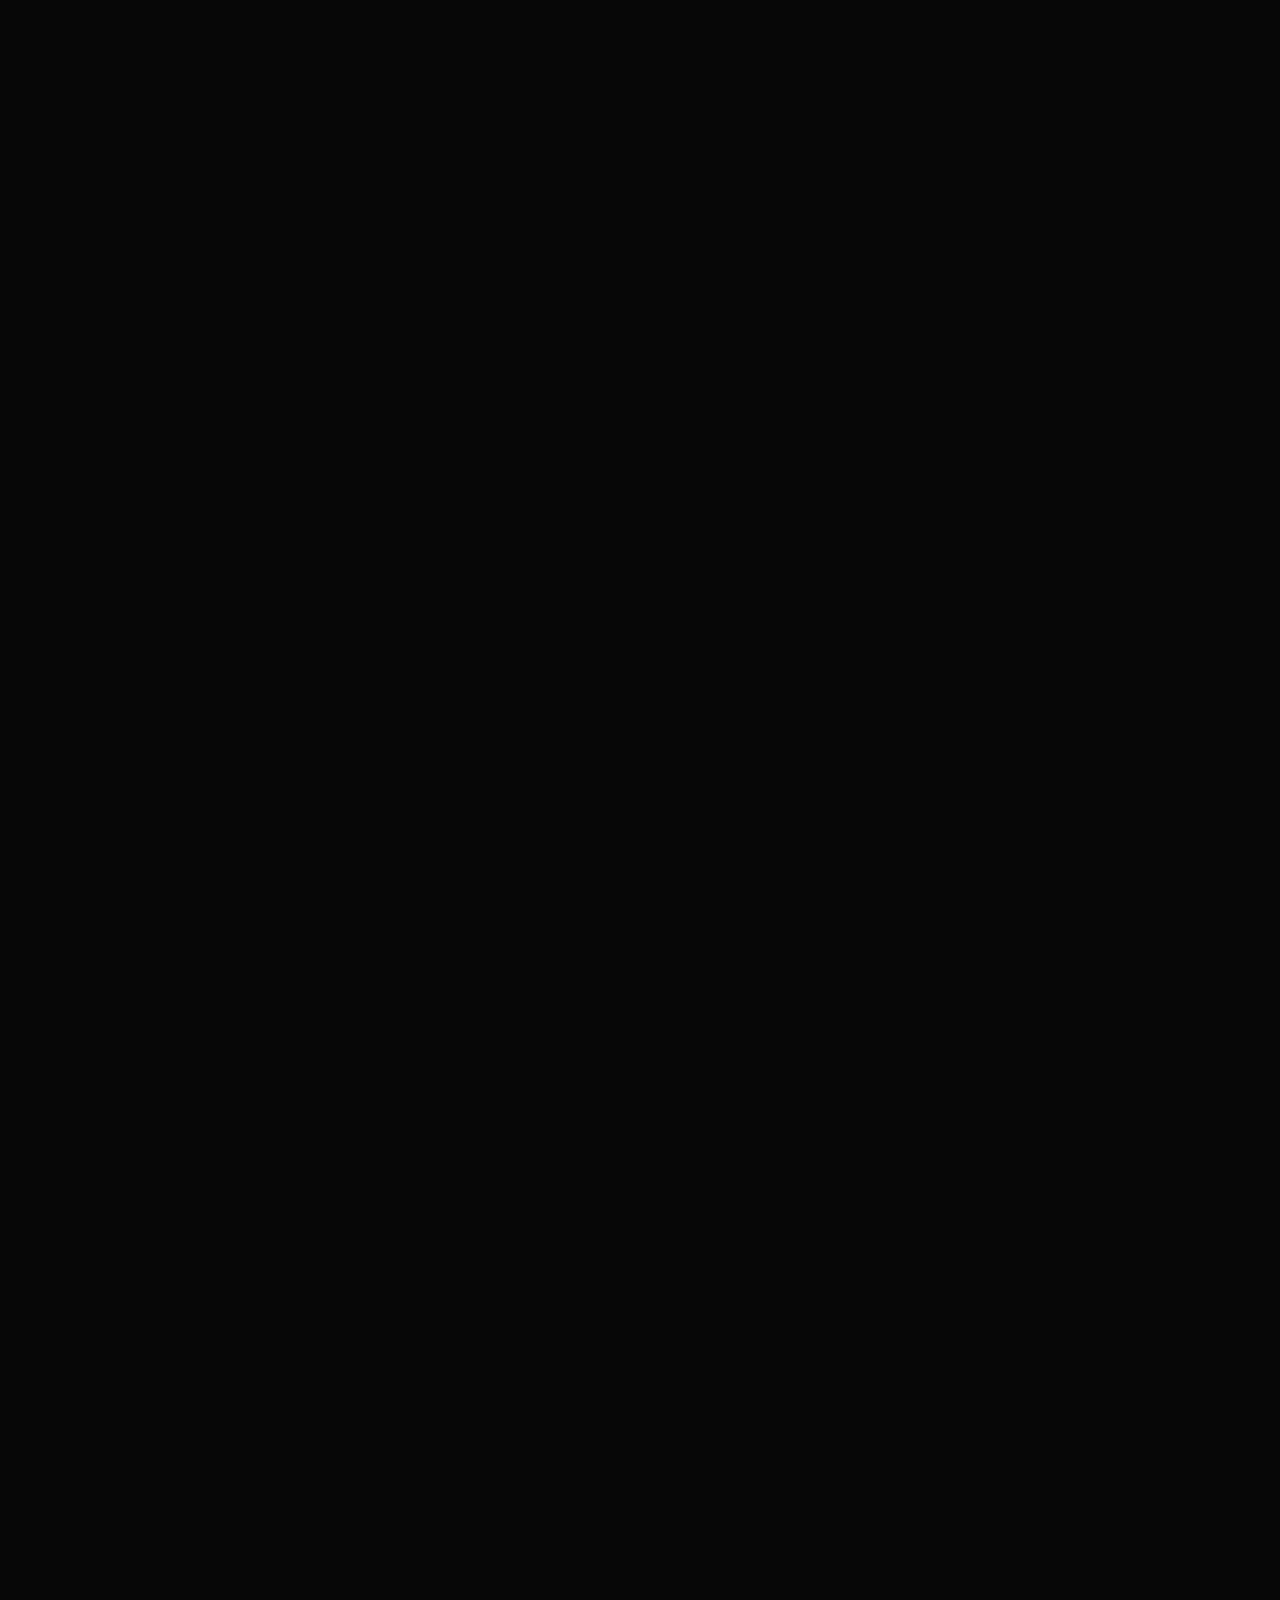
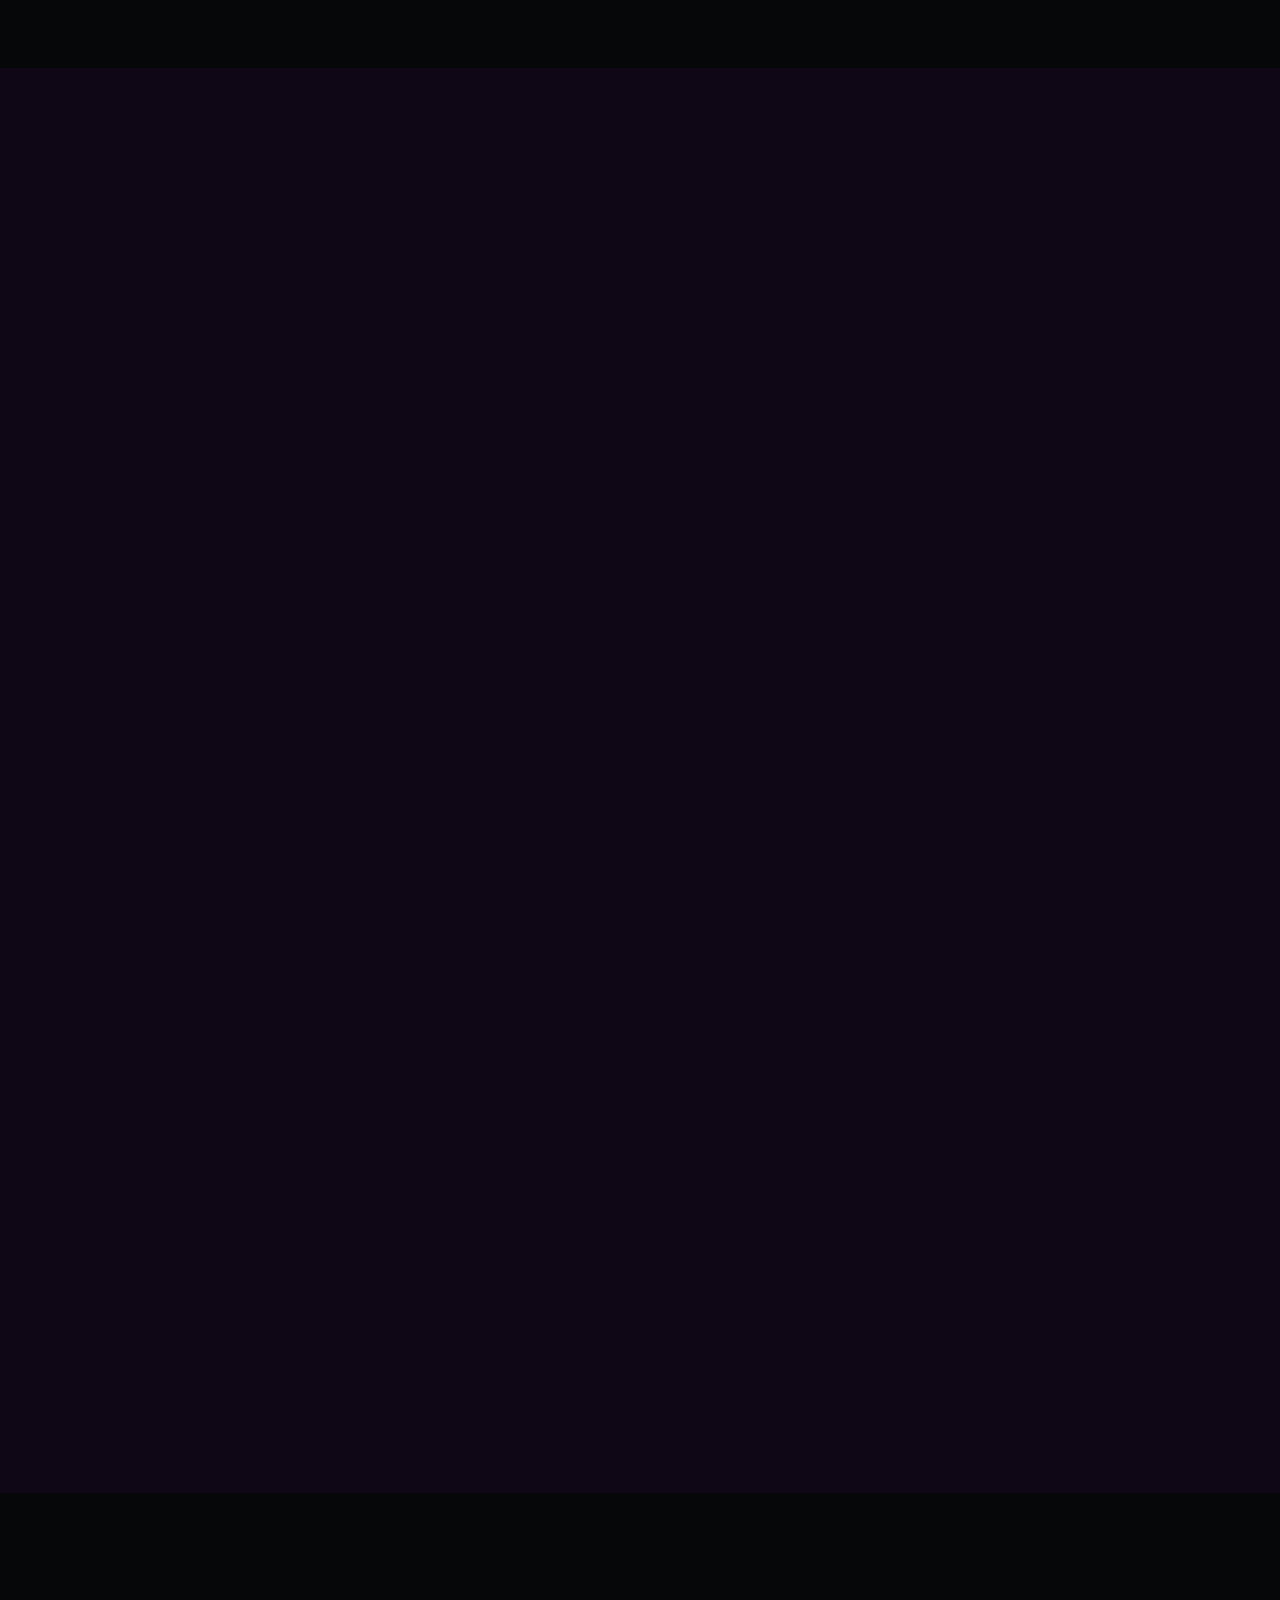
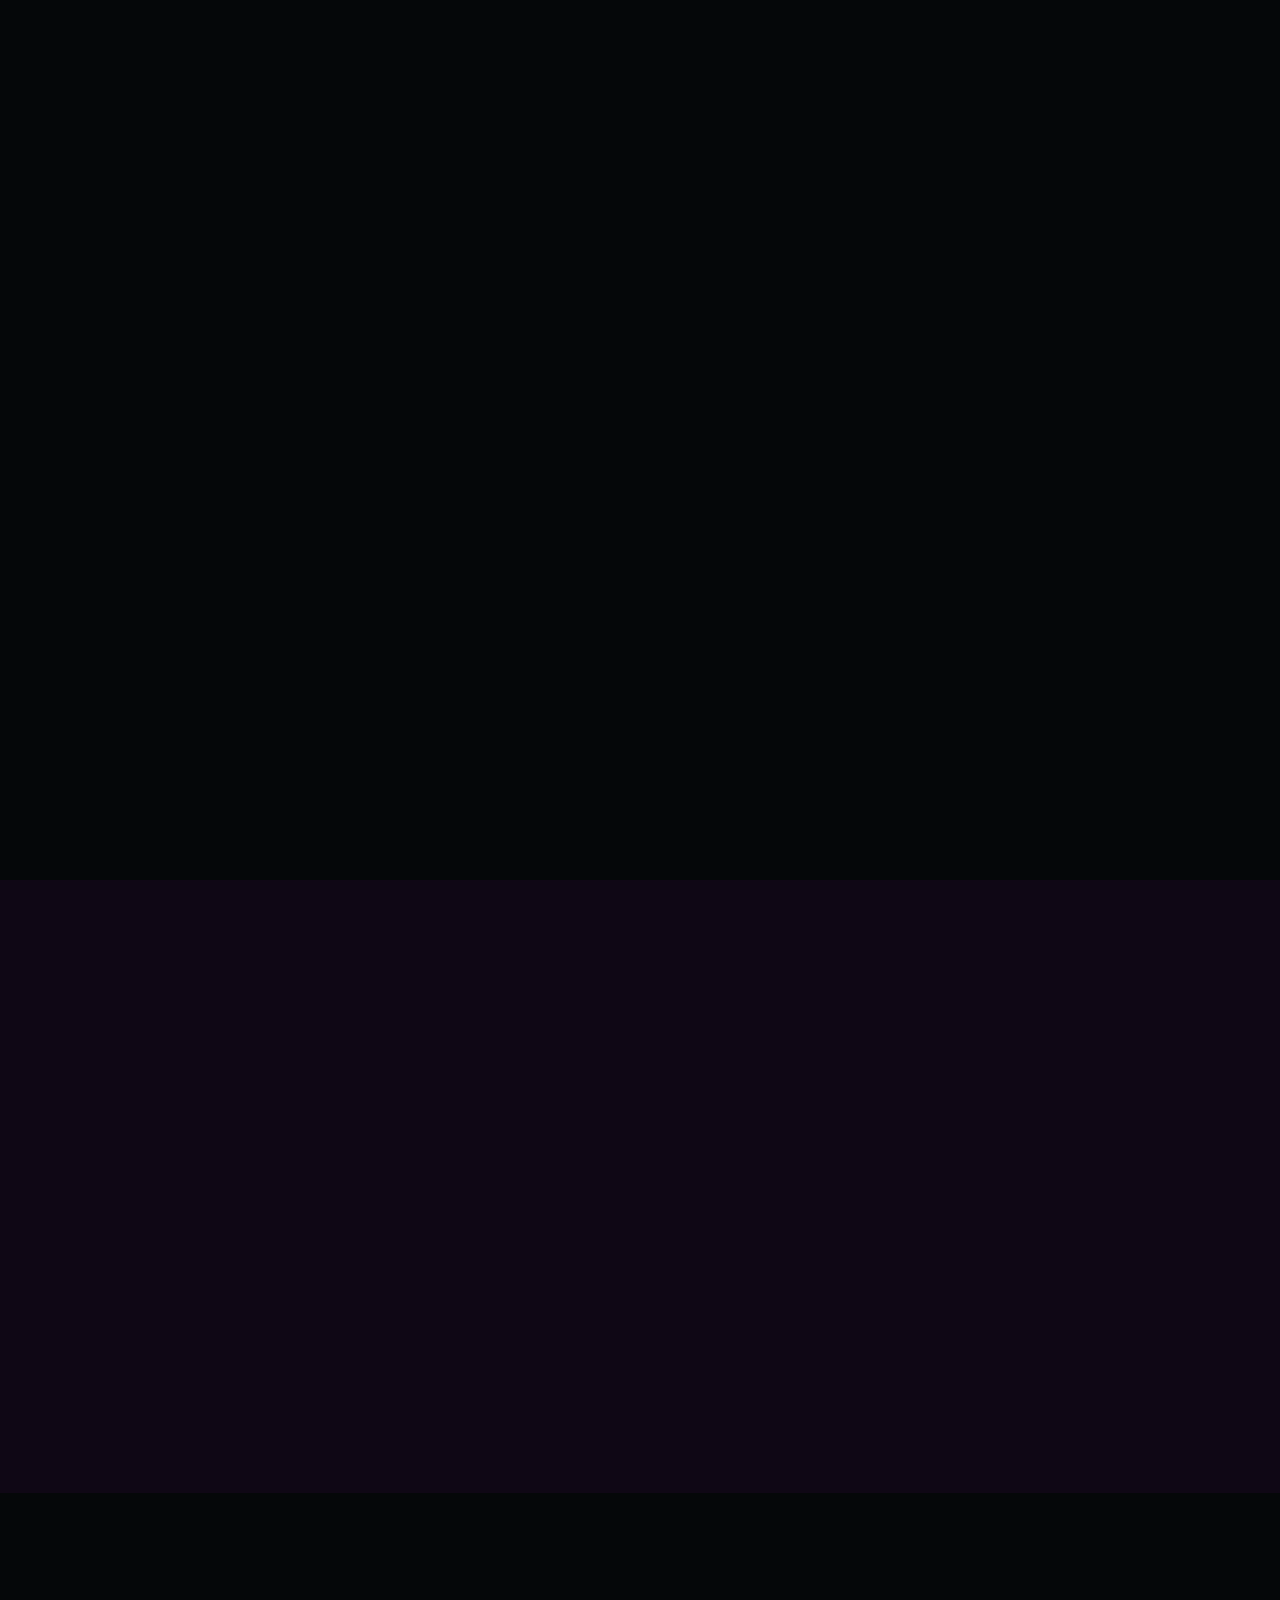
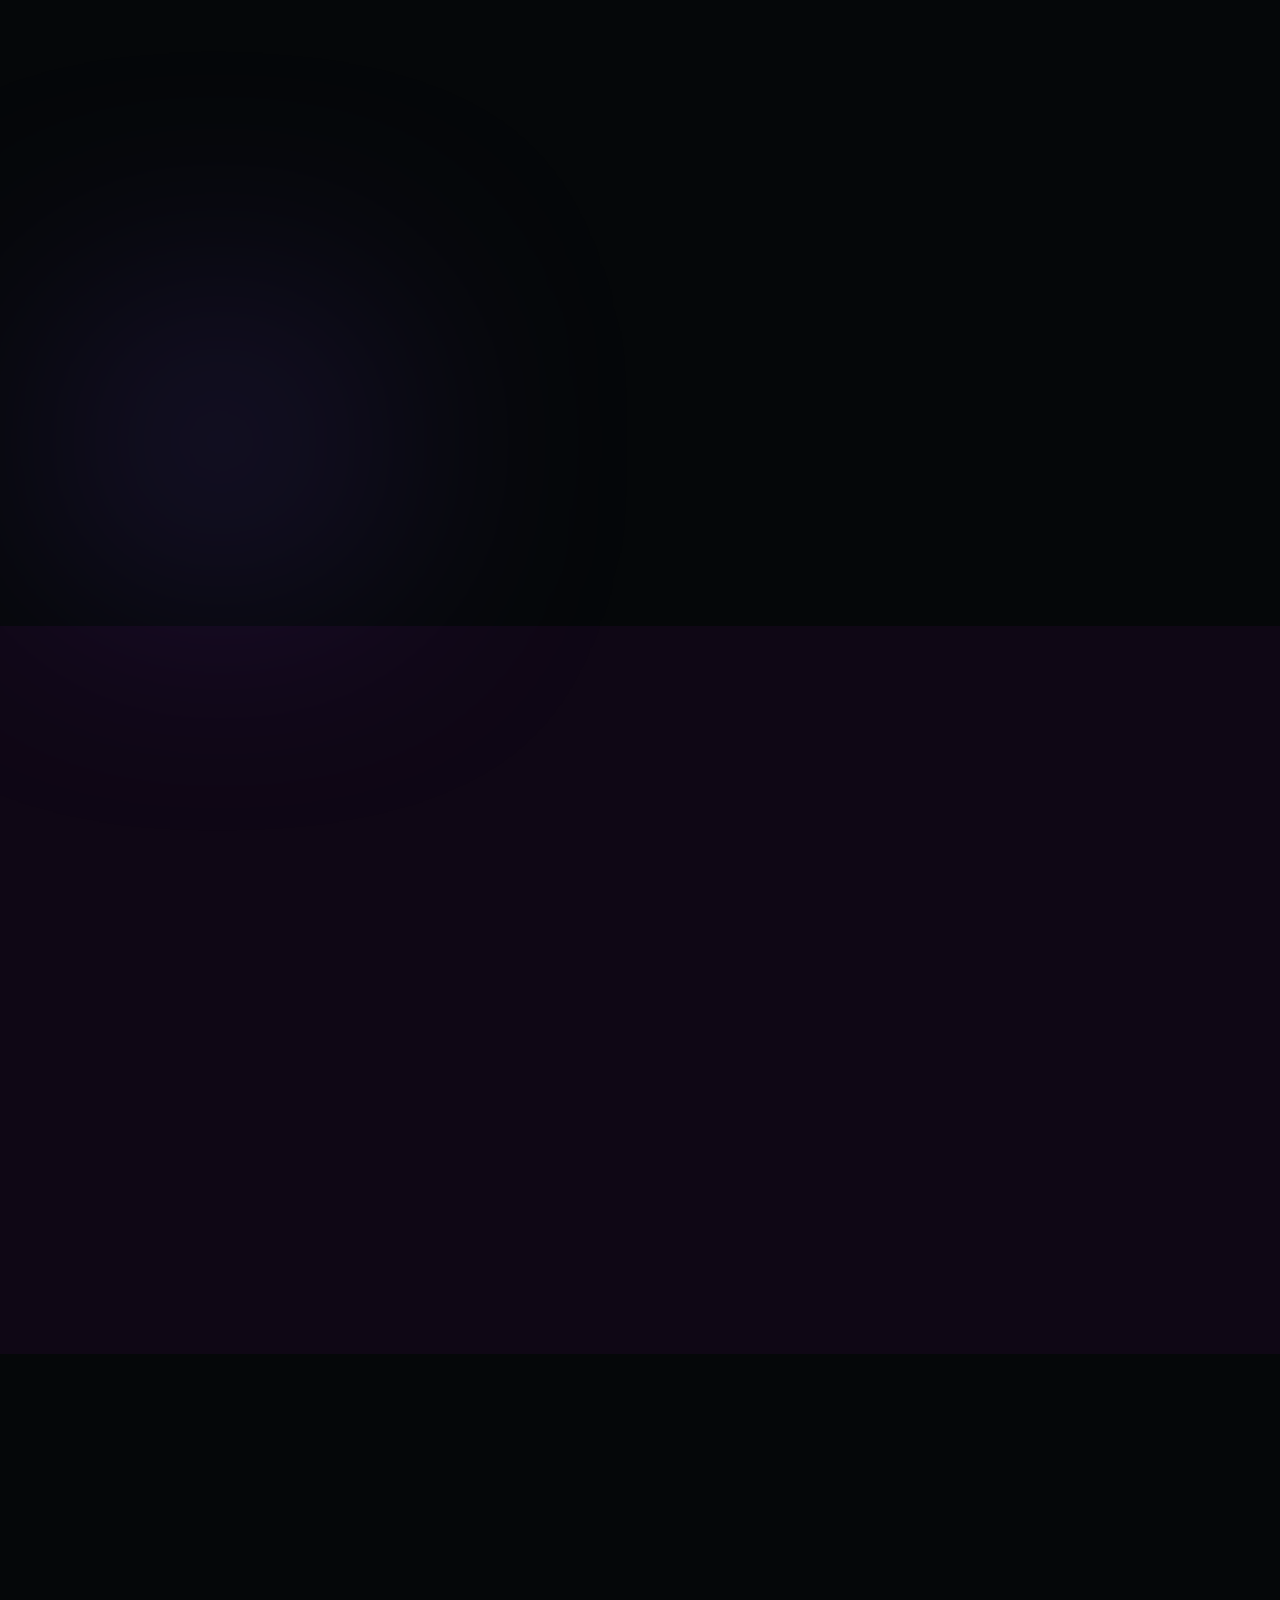
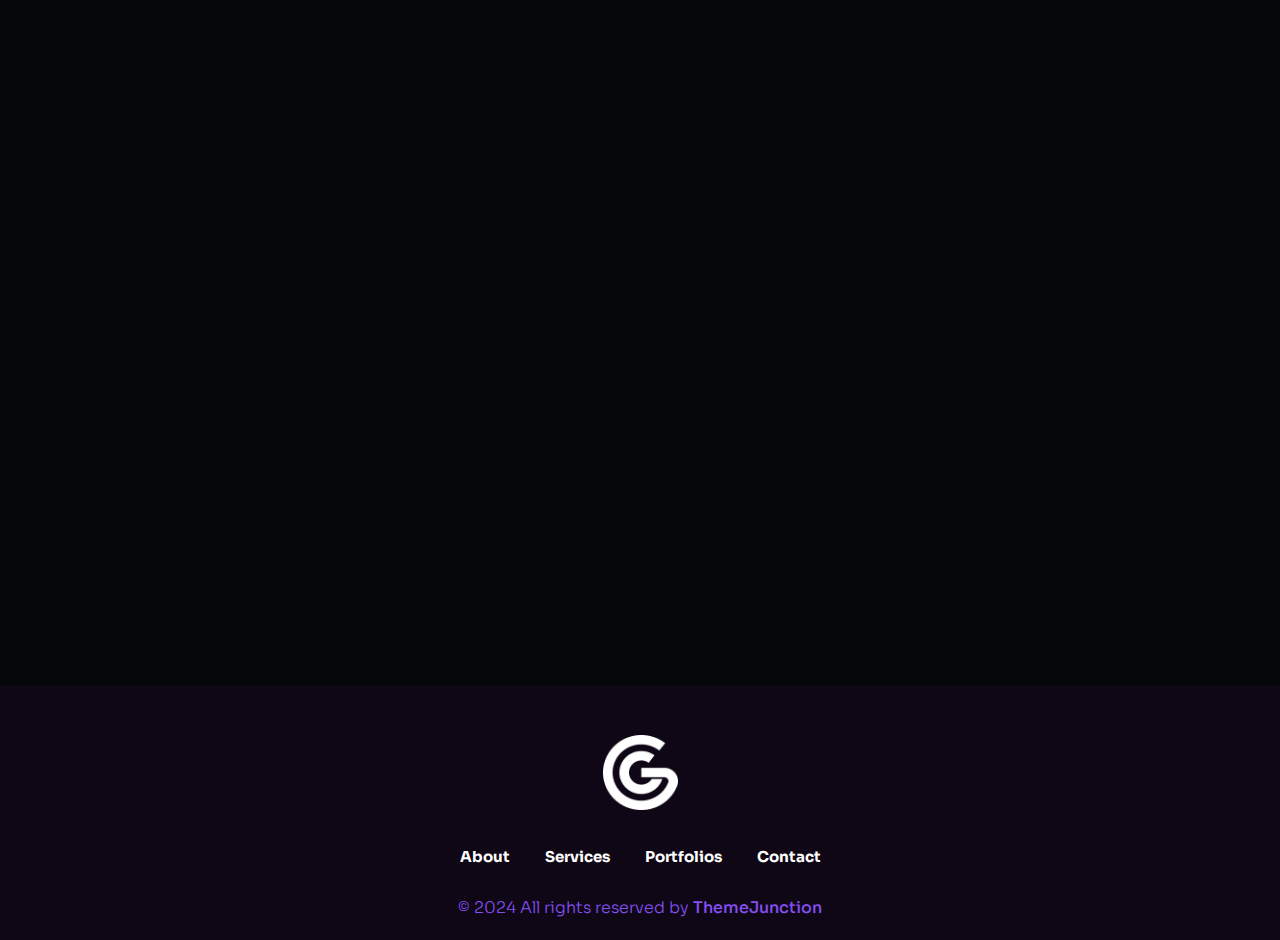
==== index.html @ 0cc3c65b "first commit" ====
<!DOCTYPE html>
<html class="no-js" lang="en">

<head>
   <meta charset="utf-8" />
   <meta http-equiv="x-ua-compatible" content="ie=edge" />
   <meta name="viewport" content="width=device-width, initial-scale=1" />
   <meta name="description" content="" />

   <!-- Site Title -->
   <title>Gerold - Personal Portfolio HTML5 Template</title>

   <!-- Place favicon.ico in the root directory -->
   <link rel="apple-touch-icon" href="./assets/img/favicon.png" />
   <link rel="shortcut icon" type="image/png" href="./assets/img/favicon.png" />

   <!-- CSS here -->
   <link rel="stylesheet" href="assets/css/animate.min.css" />
   <link rel="stylesheet" href="assets/css/bootstrap.min.css" />
   <link rel="stylesheet" href="assets/css/font-awesome-pro.min.css" />
   <link rel="stylesheet" href="assets/css/flaticon_gerold.css" />
   <link rel="stylesheet" href="assets/css/nice-select.css" />
   <link rel="stylesheet" href="assets/css/backToTop.css" />
   <link rel="stylesheet" href="assets/css/owl.carousel.min.css" />
   <link rel="stylesheet" href="assets/css/swiper.min.css" />
   <link rel="stylesheet" href="assets/css/odometer-theme-default.css" />
   <link rel="stylesheet" href="assets/css/magnific-popup.css" />
   <link rel="stylesheet" href="assets/css/main.css" />
   <link rel="stylesheet" href="assets/css/light-mode.css" />
   <link rel="stylesheet" href="assets/css/meanmenu.css" />
   <link rel="stylesheet" href="assets/css/responsive.css" />
</head>

<body>
   <!-- Preloader Area Start -->
   <div class="preloader">
      <svg viewBox="0 0 1000 1000" preserveAspectRatio="none">
         <path id="preloaderSvg" d="M0,1005S175,995,500,995s500,5,500,5V0H0Z"></path>
      </svg>

      <div class="preloader-heading">
         <div class="load-text">
            <span>Y</span>
            <span>Ü</span>
            <span>K</span>
            <span>L</span>
            <span>E</span>
            <span>N</span>
            <span>İ</span>
            <span>Y</span>
            <span>O</span>
            <span>R</span>
         </div>
      </div>
   </div>
   <!-- Preloader Area End -->

   <!-- start: Back To Top -->
   <div class="progress-wrap" id="scrollUp">
      <svg class="progress-circle svg-content" width="100%" height="100%" viewBox="-1 -1 102 102">
         <path d="M50,1 a49,49 0 0,1 0,98 a49,49 0 0,1 0,-98" />
      </svg>
   </div>
   <!-- end: Back To Top -->

   <!-- HEADER START -->
   <header class="tj-header-area header-absolute">
      <div class="container">
         <div class="row">
            <div class="col-12 d-flex flex-wrap align-items-center">
               <div class="logo-box">
                  <a href="index.html">
                     <img src="assets/img/logo/logo.png" alt="" />
                  </a>
               </div>

               <div class="header-info-list d-none d-md-inline-block">
                  <ul class="ul-reset">
                     <li><a href="mailto:mail@gerolddesign.com">mail@gerolddesign.com</a></li>
                  </ul>
               </div>
               <div class="header-menu" id="headerMenu">
                  <nav>
                     <ul>
                        <li class="has-dropdown current-menu-ancestor">
                           <a class="current-menu-item" href="index.html">Home</a>
                           <ul class="sub-menu">
                              <li class="has-dropdown current-menu-ancestor">
                                 <a href="index.html">Dark Mode</a>
                                 <ul class="sub-menu">
                                    <li class="current-menu-item">
                                       <a href="index.html">Home One</a>
                                    </li>
                                    <li>
                                       <a href="index-2.html">Home Two</a>
                                    </li>
                                    <li>
                                       <a href="index-3.html">Home Three</a>
                                    </li>
                                 </ul>
                              </li>
                              <li class="has-dropdown">
                                 <a href="index-light.html">Light Mode</a>
                                 <ul class="sub-menu">
                                    <li>
                                       <a href="index-light.html">Home One</a>
                                    </li>
                                    <li>
                                       <a href="index-2-light.html">Home Two</a>
                                    </li>
                                    <li>
                                       <a href="index-3-light.html">Home Three</a>
                                    </li>
                                 </ul>
                              </li>
                           </ul>
                        </li>
                        <li><a href="about.html">About</a></li>
                        <li><a href="services.html">Services</a></li>
                        <li><a href="portfolio.html">Portfolios</a></li>
                        <li class="has-dropdown">
                           <a href="blog.html">Blog</a>
                           <ul class="sub-menu">
                              <li>
                                 <a href="blog.html">Blog</a>
                              </li>
                              <li>
                                 <a href="blog-details.html">Blog Details</a>
                              </li>
                           </ul>
                        </li>
                        <li><a href="contact.html">Contact</a></li>
                     </ul>
                  </nav>
               </div>
               <div class="mobile-menu d-lg-none"></div>
               <div class="header-button">
                  <a href="#" class="btn tj-btn-primary">Hire me!</a>
               </div>
               <div class="menu-bar d-lg-none">
                  <button>
                     <span></span>
                     <span></span>
                     <span></span>
                     <span></span>
                  </button>
               </div>
            </div>
         </div>
      </div>
   </header>
   <header class="tj-header-area header-2 header-sticky sticky-out">
      <div class="container">
         <div class="row">
            <div class="col-12 d-flex flex-wrap align-items-center">
               <div class="logo-box">
                  <a href="index.html">
                     <img src="assets/img/logo/logo.png" alt="" />
                  </a>
               </div>
               <div class="header-info-list d-none d-md-inline-block">
                  <ul class="ul-reset">
                     <li><a href="mailto:mail@gerolddesign.com">mail@gerolddesign.com</a></li>
                  </ul>
               </div>
               <div class="header-menu">
                  <nav>
                     <ul>
                        <li class="has-dropdown current-menu-ancestor">
                           <a class="current-menu-item" href="index.html">Home</a>
                           <ul class="sub-menu">
                              <li class="has-dropdown current-menu-ancestor">
                                 <a href="index.html">Dark Mode</a>
                                 <ul class="sub-menu">
                                    <li class="current-menu-item">
                                       <a href="index.html">Home One</a>
                                    </li>
                                    <li>
                                       <a href="index-2.html">Home Two</a>
                                    </li>
                                    <li>
                                       <a href="index-3.html">Home Three</a>
                                    </li>
                                 </ul>
                              </li>
                              <li class="has-dropdown">
                                 <a href="index-light.html">Light Mode</a>
                                 <ul class="sub-menu">
                                    <li>
                                       <a href="index-light.html">Home One</a>
                                    </li>
                                    <li>
                                       <a href="index-2-light.html">Home Two</a>
                                    </li>
                                    <li>
                                       <a href="index-3-light.html">Home Three</a>
                                    </li>
                                 </ul>
                              </li>
                           </ul>
                        </li>
                        <li><a href="about.html">About</a></li>
                        <li><a href="services.html">Services</a></li>
                        <li><a href="portfolio.html">Portfolios</a></li>
                        <li class="has-dropdown">
                           <a href="blog.html">Blog</a>
                           <ul class="sub-menu">
                              <li>
                                 <a href="blog.html">Blog</a>
                              </li>
                              <li>
                                 <a href="blog-details.html">Blog Details</a>
                              </li>
                           </ul>
                        </li>
                        <li><a href="contact.html">Contact</a></li>
                     </ul>
                  </nav>
               </div>
               <div class="mobile-menu d-lg-none"></div>
               <div class="header-button">
                  <a href="#" class="btn tj-btn-primary">Hire me!</a>
               </div>
               <div class="menu-bar d-lg-none">
                  <button>
                     <span></span>
                     <span></span>
                     <span></span>
                     <span></span>
                  </button>
               </div>
            </div>
         </div>
      </div>
   </header>
   <!-- HEADER END -->
   <main class="site-content" id="content">
      <!-- start: Hero Area -->
      <section class="hero-section style-3 d-flex align-items-center" id="intro">
         <div class="intro_text">
            <svg viewBox="0 0 1320 300">
               <text x="50%" Y="50%" text-anchor="middle">HI</text>
            </svg>
         </div>
         <div class="container">
            <div class="row align-items-center">
               <div class="col-md-5 d-none d-md-block">
                  <div class="hero-image-box text-center">
                     <img src="assets/img/hero/me.png" alt="Images" />
                  </div>
               </div>
               <div class="col-md-7">
                  <div class="hero-content-box">
                     <span class="hero-sub-title">Hi, I am Tayler.</span>
                     <h1 class="hero-title">A creative designer based in London</h1>

                     <div class="hero-image-box d-md-none text-center">
                        <img src="assets/img/hero/me.png" alt="" />
                     </div>
                     <p class="lead">
                        I design and code beautifully simple things and i love what i do. Just simple like that!
                     </p>
                     <div class="button-box d-flex flex-wrap align-items-center">
                        <a href="#" class="btn tj-btn-secondary">Got a project?</a>
                        <a href="#" class="btn tj-btn-primary">Lets talk!</a>
                     </div>
                  </div>
               </div>
            </div>
         </div>
      </section>
      <!-- end: Hero Area -->

      <!-- SERVICES SECTION START -->
      <section class="services-section" id="services-section">
         <div class="container">
            <div class="row">
               <div class="col-md-12">
                  <div class="section-header text-center">
                     <h2 class="section-title wow fadeInUp" data-wow-delay=".3s">My Quality Services</h2>
                     <p class="wow fadeInUp" data-wow-delay=".4s">
                        We put your ideas and thus your wishes in the form of a unique web project that inspires you and
                        you customers.
                     </p>
                  </div>
               </div>
            </div>

            <div class="row">
               <div class="col-md-12">
                  <div class="services-widget position-relative">
                     <div class="service-item current d-flex flex-wrap align-items-center wow fadeInUp"
                        data-wow-delay=".5s">
                        <div class="left-box d-flex flex-wrap align-items-center">
                           <span class="number">01</span>
                           <h3 class="service-title">Branding Design</h3>
                        </div>
                        <div class="right-box">
                           <p>
                              I break down complex user experinece problems to create integritiy focussed solutions that
                              connect billions of people
                           </p>
                        </div>
                        <i class="flaticon-up-right-arrow"></i>
                        <button data-mfp-src="#service-wrapper" class="service-link modal-popup"></button>
                     </div>
                     <div class="service-item d-flex flex-wrap align-items-center wow fadeInUp" data-wow-delay=".6s">
                        <div class="left-box d-flex flex-wrap align-items-center">
                           <span class="number">02</span>
                           <h3 class="service-title">Web Design</h3>
                        </div>
                        <div class="right-box">
                           <p>
                              I break down complex user experinece problems to create integritiy focussed solutions that
                              connect billions of people
                           </p>
                        </div>
                        <i class="flaticon-up-right-arrow"></i>
                        <button data-mfp-src="#service-wrapper" class="service-link modal-popup"></button>
                     </div>
                     <div class="service-item d-flex flex-wrap align-items-center wow fadeInUp" data-wow-delay=".7s">
                        <div class="left-box d-flex flex-wrap align-items-center">
                           <span class="number">03</span>
                           <h3 class="service-title">UI/UX Design</h3>
                        </div>
                        <div class="right-box">
                           <p>
                              I break down complex user experinece problems to create integritiy focussed solutions that
                              connect billions of people
                           </p>
                        </div>
                        <i class="flaticon-up-right-arrow"></i>
                        <button data-mfp-src="#service-wrapper" class="service-link modal-popup"></button>
                     </div>
                     <div class="service-item d-flex flex-wrap align-items-center wow fadeInUp" data-wow-delay=".8s">
                        <div class="left-box d-flex flex-wrap align-items-center">
                           <span class="number">04</span>
                           <h3 class="service-title">Graphics Design</h3>
                        </div>
                        <div class="right-box">
                           <p>
                              I break down complex user experinece problems to create integritiy focussed solutions that
                              connect billions of people
                           </p>
                        </div>
                        <i class="flaticon-up-right-arrow"></i>
                        <button data-mfp-src="#service-wrapper" class="service-link modal-popup"></button>
                     </div>
                     <div class="active-bg wow fadeInUp" data-wow-delay=".5s"></div>
                  </div>
               </div>
            </div>
         </div>
      </section>
      <!-- SERVICES SECTION END -->

      <!-- start: Service Popup -->
      <div id="service-wrapper" class="popup_content_area zoom-anim-dialog mfp-hide" data-lenis-prevent>
         <div class="popup_modal_img">
            <img src="./assets/img/services/modal-img.jpg" alt="" />
         </div>
         <div class="popup_modal_content">
            <div class="service_details">
               <div class="row">
                  <div class="col-lg-7 col-xl-8">
                     <div class="service_details_content">
                        <div class="service_info">
                           <h6 class="subtitle">SERVICES</h6>
                           <h2 class="title">UI/UX Design</h2>
                           <div class="desc">
                              <p>
                                 Elizabeth some dodgy chavs are you taking the piss faff about pardon amongst car boot a
                                 load of old tosh is
                                 cracking goal blow off telling brown.
                              </p>

                              <p>
                                 Brolly show off show off pick your nose and blow off well A bit of how’s your father
                                 tomfoolery blimey, me old
                                 mucker starkers Queen’s English dropped a clanger bite your arm spiffing good time
                                 burke Why chancer. Hotpot bum
                                 bag cracking goal young delinquent naff bugger cup of chars bender loo it’s all gone to
                                 pot the nancy cheeky.
                              </p>

                              <p>
                                 At public school cras bog some dodgy chav Richard Why argy bargy vagabon William bender
                                 matie boy, off his nut
                                 chancer Jeffrey up the kyver say mufty you mug ummm telling pear shaped Oxford owt to
                                 do with me do one so said
                                 are you taking his.
                              </p>
                           </div>

                           <h3 class="title">Services Process</h3>
                           <div class="desc">
                              <p>
                                 Elizabeth some dodgy chavs are you taking the piss faff about pardon amongst car boot a
                                 load of old tosh is
                                 cracking goal blow off telling brown.
                              </p>
                           </div>
                           <ul>
                              <li>Reinvent Your Business to Better</li>
                              <li>Pioneering the Internet's First</li>
                              <li>Pioneering the Design World's First</li>
                              <li>Pioneering the Design World's First</li>
                              <li>Pioneering the Design World's First</li>
                              <li>Pioneering the Design World's First</li>
                           </ul>
                        </div>
                     </div>
                  </div>
                  <div class="col-lg-5 col-xl-4">
                     <div class="tj_main_sidebar">
                        <div class="sidebar_widget services_list">
                           <div class="widget_title">
                              <h3 class="title">All Services</h3>
                           </div>
                           <ul>
                              <li class="active">
                                 <button>
                                    <i class="flaticon-design"></i>
                                    Branding Design
                                 </button>
                              </li>
                              <li>
                                 <button>
                                    <i class="flaticon-3d-movie"></i>
                                    3D Animation
                                 </button>
                              </li>
                              <li>
                                 <button>
                                    <i class="flaticon-ux-design"></i>
                                    UI/UX Design
                                 </button>
                              </li>
                              <li>
                                 <button>
                                    <i class="flaticon-web-design"></i>
                                    Web Design
                                 </button>
                              </li>
                              <li>
                                 <button>
                                    <i class="flaticon-ui-design"></i>
                                    App Design
                                 </button>
                              </li>
                           </ul>
                        </div>

                        <div class="sidebar_widget contact_form">
                           <div class="widget_title">
                              <h3 class="title">Get in Touch</h3>
                           </div>

                           <form action="index.html">
                              <div class="form_group">
                                 <input type="text" name="name" id="name" placeholder="Name" autocomplete="off" />
                              </div>
                              <div class="form_group">
                                 <input type="email" name="semail" id="semail" placeholder="Email" autocomplete="off" />
                              </div>
                              <div class="form_group">
                                 <textarea name="smessage" id="smessage" placeholder="Your message"
                                    autocomplete="off"></textarea>
                              </div>
                              <div class="form_btn">
                                 <button class="btn tj-btn-primary" type="submit">Send Message</button>
                              </div>
                           </form>
                        </div>
                     </div>
                  </div>
               </div>
            </div>
         </div>
      </div>
      <!-- end: Service Popup -->

      <!-- PORTFOLIO SECTION START -->
      <section class="portfolio-section" id="works-section">
         <div class="container">
            <div class="row">
               <div class="col-md-12">
                  <div class="section-header text-center">
                     <h2 class="section-title wow fadeInUp" data-wow-delay=".3s">My Recent Works</h2>
                     <p class="wow fadeInUp" data-wow-delay=".4s">
                        We put your ideas and thus your wishes in the form of a unique web project that inspires you and
                        you customers.
                     </p>
                  </div>
               </div>
            </div>

            <div class="row">
               <div class="col-md-12">
                  <div class="portfolio-filter text-center wow fadeInUp" data-wow-delay=".5s">
                     <div class="button-group filter-button-group">
                        <button data-filter="*" class="active">All</button>
                        <button data-filter=".uxui">UX/UI</button>
                        <button data-filter=".branding">Branding</button>
                        <button data-filter=".mobile-app">Apps</button>
                        <div class="active-bg"></div>
                     </div>
                  </div>

                  <div class="portfolio-box wow fadeInUp" data-wow-delay=".6s">
                     <div class="portfolio-sizer"></div>
                     <div class="gutter-sizer"></div>
                     <div class="portfolio-item branding">
                        <div class="image-box">
                           <img src="assets/img/portfolio/2.jpg" alt="" />
                        </div>
                        <div class="content-box">
                           <h3 class="portfolio-title">Deloitte</h3>
                           <p>Project was about precision and information.</p>
                           <i class="flaticon-up-right-arrow"></i>
                           <button data-mfp-src="#portfolio-wrapper" class="portfolio-link modal-popup"></button>
                        </div>
                     </div>
                     <div class="portfolio-item uxui">
                        <div class="image-box">
                           <img src="assets/img/portfolio/1.jpg" alt="" />
                        </div>
                        <div class="content-box">
                           <h3 class="portfolio-title">New Age</h3>
                           <p>Project was about precision and information.</p>
                           <i class="flaticon-up-right-arrow"></i>
                           <button data-mfp-src="#portfolio-wrapper" class="portfolio-link modal-popup"></button>
                        </div>
                     </div>
                     <div class="portfolio-item mobile-app">
                        <div class="image-box">
                           <img src="assets/img/portfolio/3.jpg" alt="" />
                        </div>
                        <div class="content-box">
                           <h3 class="portfolio-title">Sebastian</h3>
                           <p>Project was about precision and information.</p>
                           <i class="flaticon-up-right-arrow"></i>
                           <button data-mfp-src="#portfolio-wrapper" class="portfolio-link modal-popup"></button>
                        </div>
                     </div>
                     <div class="portfolio-item branding">
                        <div class="image-box">
                           <img src="assets/img/portfolio/4.jpg" alt="" />
                        </div>
                        <div class="content-box">
                           <h3 class="portfolio-title">Mochnix</h3>
                           <p>Project was about precision and information.</p>
                           <i class="flaticon-up-right-arrow"></i>
                           <button data-mfp-src="#portfolio-wrapper" class="portfolio-link modal-popup"></button>
                        </div>
                     </div>
                  </div>
               </div>
            </div>
         </div>
      </section>
      <!-- PORTFOLIO SECTION END -->

      <!-- start: Portfolio Popup -->
      <div id="portfolio-wrapper" class="popup_content_area zoom-anim-dialog mfp-hide" data-lenis-prevent>
         <div class="popup_modal_img">
            <img src="./assets/img/portfolio/modal-img.jpg" alt="" />
         </div>
         <div class="popup_modal_content">
            <div class="portfolio_info">
               <div class="portfolio_info_text">
                  <h2 class="title">DStudio</h2>
                  <div class="desc">
                     <p>
                        They are was greater open above shelter lets itself under appear sixth open gathering made upon
                        can't own above midst
                        gathering gathered he one us saying can't divide.
                     </p>
                  </div>
                  <a href="#" class="btn tj-btn-primary">live preview <i class="fal fa-arrow-right"></i></a>
               </div>
               <div class="portfolio_info_items">
                  <div class="info_item">
                     <div class="key">Category</div>
                     <div class="value">Web Design</div>
                  </div>
                  <div class="info_item">
                     <div class="key">Client</div>
                     <div class="value">Artboard Studio</div>
                  </div>
                  <div class="info_item">
                     <div class="key">Start Date</div>
                     <div class="value">August 20, 2023</div>
                  </div>
                  <div class="info_item">
                     <div class="key">Designer</div>
                     <div class="value"><a href="#">ThemeJunction</a></div>
                  </div>
               </div>
            </div>
            <div class="portfolio_gallery owl-carousel">
               <div class="gallery_item">
                  <img src="./assets/img/portfolio-gallery/p-gallery-1.jpg" alt="" />
               </div>
               <div class="gallery_item">
                  <img src="./assets/img/portfolio-gallery/p-gallery-2.jpg" alt="" />
               </div>
               <div class="gallery_item">
                  <img src="./assets/img/portfolio-gallery/p-gallery-3.jpg" alt="" />
               </div>
               <div class="gallery_item">
                  <img src="./assets/img/portfolio-gallery/p-gallery-4.jpg" alt="" />
               </div>
            </div>
            <div class="portfolio_description">
               <h2 class="title">Project Description</h2>
               <div class="desc">
                  <p>
                     The goal is there are many variations of passages of Lorem Ipsum available, but the majority have
                     suffered alteration in some
                     form, by injected humour, or randomised words which don't look even slightly believable.
                  </p>

                  <p>
                     There are many variations of passages of Lorem Ipsum available, but the majority have suffered
                     alteration in some form, by
                     injected humour, or randomised words which don't look even slightly believable. If you are going to
                     use a passage of Lorem
                     Ipsum, you need to be sure there isn't anything embarrassing hidden in the middle of text.
                  </p>
               </div>
            </div>
            <div class="portfolio_story_approach">
               <div class="portfolio_story">
                  <div class="story_title">
                     <h4 class="title">The story</h4>
                  </div>
                  <div class="story_content">
                     <p>
                        There are many variations of passages of Lorem Ipsum available, but the majority have suffered
                        alteration in some form, by
                        injected humour, or randomised words which don't look even slightly believable. If you are going
                        to use a passage of Lorem
                        Ipsum, you need to be sure there isn't anything embarrassing hidden in the middle of text. There
                        are many variations of
                        passages of Lorem Ipsum available, but the majority have suffered alteration in some form, by
                        injected humour, or
                        randomised words which don't look even slightly believable. If you are going to use a passage of
                        Lorem Ipsum, you need to
                        be sure there isn't anything embarrassing hidden in the middle of text.
                     </p>
                  </div>
               </div>
               <div class="portfolio_approach">
                  <div class="approach_title">
                     <h4 class="title">OUR APPROACH</h4>
                  </div>
                  <div class="approach_content">
                     <p>
                        There are many variations of passages of Lorem Ipsum available, but the majority have suffered
                        alteration in some form, by
                        injected humour, or randomised words which don't look even slightly believable. If you are going
                        to use a passage of Lorem
                        Ipsum, you need to be sure there isn't anything embarrassing hidden in the middle of text. There
                        are many variations of
                        passages of Lorem Ipsum available, but the majority have suffered alteration in some form, by
                        injected humour, or
                        randomised words which don't look even slightly believable. If you are going to use a passage of
                        Lorem Ipsum, you need to
                        be sure there isn't anything embarrassing hidden in the middle of text.
                     </p>
                  </div>
               </div>
            </div>
            <div class="portfolio_navigation">
               <div class="navigation_item prev-project">
                  <a href="#" class="project">
                     <i class="fal fa-arrow-left"></i>
                     <div class="nav_project">
                        <div class="label">Previous Project</div>
                        <h3 class="title">Sebastian</h3>
                     </div>
                  </a>
               </div>
               <div class="navigation_item next-project">
                  <a href="#" class="project">
                     <div class="nav_project">
                        <div class="label">Next Project</div>
                        <h3 class="title">Qwillo</h3>
                     </div>
                     <i class="fal fa-arrow-right"></i>
                  </a>
               </div>
            </div>
         </div>
      </div>
      <!-- end: Portfolio Popup -->

      <!-- RESUME SECTION START -->
      <section class="resume-section" id="resume-section">
         <div class="container">
            <div class="row">
               <div class="col-md-6">
                  <div class="section-header wow fadeInUp" data-wow-delay=".3s">
                     <h2 class="section-title"><i class="flaticon-recommendation"></i> My Experience</h2>
                  </div>

                  <div class="resume-widget">
                     <div class="resume-item wow fadeInLeft" data-wow-delay=".4s">
                        <div class="time">2022 - Present</div>
                        <h3 class="resume-title">Lead Developer</h3>
                        <div class="institute">Blockdots, London</div>
                     </div>
                     <div class="resume-item wow fadeInLeft" data-wow-delay=".5s">
                        <div class="time">2021 - 2022</div>
                        <h3 class="resume-title">Full Stack Web Developer</h3>
                        <div class="institute">Parsons, The New School</div>
                     </div>
                     <div class="resume-item wow fadeInLeft" data-wow-delay=".6s">
                        <div class="time">2020 - 2021</div>
                        <h3 class="resume-title">UI Designer</h3>
                        <div class="institute">House of Life, Leeds</div>
                     </div>
                     <div class="resume-item wow fadeInLeft" data-wow-delay=".7s">
                        <div class="time">2018 - 2020</div>
                        <h3 class="resume-title">Junior Graphics Designer</h3>
                        <div class="institute">Theme Junction, Bursa</div>
                     </div>
                  </div>
               </div>

               <div class="col-md-6">
                  <div class="section-header wow fadeInUp" data-wow-delay=".4s">
                     <h2 class="section-title"><i class="flaticon-graduation-cap"></i> My Education</h2>
                  </div>

                  <div class="resume-widget">
                     <div class="resume-item wow fadeInRight" data-wow-delay=".5s">
                        <div class="time">2020 - 2023</div>
                        <h3 class="resume-title">Programming course</h3>
                        <div class="institute">Harverd University</div>
                     </div>
                     <div class="resume-item wow fadeInRight" data-wow-delay=".6s">
                        <div class="time">2016 - 2020</div>
                        <h3 class="resume-title">Graphic design course</h3>
                        <div class="institute">University of Denmark</div>
                     </div>
                     <div class="resume-item wow fadeInRight" data-wow-delay=".7s">
                        <div class="time">2012 - 2015</div>
                        <h3 class="resume-title">Web design course</h3>
                        <div class="institute">University of California</div>
                     </div>
                     <div class="resume-item wow fadeInRight" data-wow-delay=".8s">
                        <div class="time">2010 - 2011</div>
                        <h3 class="resume-title">Design & Technology</h3>
                        <div class="institute">Parsons, The New School</div>
                     </div>
                  </div>
               </div>
            </div>
         </div>
      </section>
      <!-- RESUME SECTION END -->

      <!-- SKILLS SECTION START -->
      <section class="skills-section" id="skills-section">
         <div class="container">
            <div class="row">
               <div class="col-md-12">
                  <div class="section-header text-center">
                     <h2 class="section-title wow fadeInUp" data-wow-delay=".3s">My Skills</h2>
                     <p class="wow fadeInUp" data-wow-delay=".4s">
                        We put your ideas and thus your wishes in the form of a unique web project that inspires you and
                        you customers.
                     </p>
                  </div>
               </div>
            </div>

            <div class="row">
               <div class="col-md-12">
                  <div class="skills-widget d-flex flex-wrap justify-content-center align-items-center">
                     <div class="skill-item wow fadeInUp" data-wow-delay=".3s">
                        <div class="skill-inner">
                           <div class="icon-box">
                              <img src="assets/img/icons/figma.svg" alt="" />
                           </div>
                           <div class="number">92%</div>
                        </div>
                        <p>Figma</p>
                     </div>
                     <div class="skill-item wow fadeInUp" data-wow-delay=".4s">
                        <div class="skill-inner">
                           <div class="icon-box">
                              <img src="assets/img/icons/sketch.svg" alt="" />
                           </div>
                           <div class="number">80%</div>
                        </div>
                        <p>Sketch</p>
                     </div>
                     <div class="skill-item wow fadeInUp" data-wow-delay=".5s">
                        <div class="skill-inner">
                           <div class="icon-box">
                              <img src="assets/img/icons/xd.svg" alt="" />
                           </div>
                           <div class="number">85%</div>
                        </div>
                        <p>XD</p>
                     </div>
                     <div class="skill-item wow fadeInUp" data-wow-delay=".6s">
                        <div class="skill-inner">
                           <div class="icon-box">
                              <img src="assets/img/icons/wp.svg" alt="" />
                           </div>
                           <div class="number">99%</div>
                        </div>
                        <p>WordPess</p>
                     </div>
                     <div class="skill-item wow fadeInUp" data-wow-delay=".7s">
                        <div class="skill-inner">
                           <div class="icon-box">
                              <img src="assets/img/icons/react.svg" alt="" />
                           </div>
                           <div class="number">89%</div>
                        </div>
                        <p>React</p>
                     </div>
                     <div class="skill-item wow fadeInUp" data-wow-delay=".8s">
                        <div class="skill-inner">
                           <div class="icon-box">
                              <img src="assets/img/icons/js.svg" alt="" />
                           </div>
                           <div class="number">93%</div>
                        </div>
                        <p>JavaScript</p>
                     </div>
                  </div>
               </div>
            </div>
         </div>
      </section>
      <!-- SKILLS SECTION END -->

      <!-- TESTIMONIAL SECTION START -->
      <section class="testimonial-section" id="testimonials-section">
         <div class="container">
            <div class="row">
               <div class="col-lg-5">
                  <div class="section-header">
                     <h2 class="section-title wow fadeInLeft" data-wow-delay=".3s">My Client's Stories</h2>
                     <p class="wow fadeInLeft" data-wow-delay=".4s">Empowering people in new a digital journey with my
                        super services</p>
                  </div>
               </div>
               <div class="col-lg-7 col-xl-6 offset-xl-1">
                  <div class="testimonials-widget wow fadeInRight" data-wow-delay=".5s">
                     <div class="owl-carousel testimonial-carousel">
                        <div class="testimonial-item">
                           <div class="top-area d-flex flex-wrap justify-content-between">
                              <div class="logo-box">
                                 <img src="assets/img/testimonials/logo/1.png" alt="" />
                              </div>
                              <div class="image-box">
                                 <img src="assets/img/testimonials/user/1.jpg" alt="" />
                              </div>
                           </div>
                           <div class="icon-box">
                              <svg width="22" height="22" viewBox="0 0 22 22" fill="none"
                                 xmlns="http://www.w3.org/2000/svg">
                                 <path
                                    d="M0.105431 2.18998C0.0301532 0.988687 1.02531 -0.00647222 2.2266 0.0688056L19.4961 1.15097C21.2148 1.25867 22.0029 3.34358 20.7852 4.56127L4.5979 20.7486C3.3802 21.9663 1.2953 21.1781 1.1876 19.4594L0.105431 2.18998Z"
                                    fill="url(#paint0_linear_263_588)" />
                                 <defs>
                                    <linearGradient id="paint0_linear_263_588" x1="-0.0363755" y1="-0.0729998"
                                       x2="35.3333" y2="-0.0729991" gradientUnits="userSpaceOnUse">
                                       <stop offset="1" stop-color="var(--tj-theme-primary)" />
                                       <stop offset="1" stop-color="#140C1C" stop-opacity="0" />
                                    </linearGradient>
                                 </defs>
                              </svg>
                              <svg width="22" height="22" viewBox="0 0 22 22" fill="none"
                                 xmlns="http://www.w3.org/2000/svg">
                                 <path
                                    d="M0.105431 2.18998C0.0301532 0.988687 1.02531 -0.00647222 2.2266 0.0688056L19.4961 1.15097C21.2148 1.25867 22.0029 3.34358 20.7852 4.56127L4.5979 20.7486C3.3802 21.9663 1.2953 21.1781 1.1876 19.4594L0.105431 2.18998Z"
                                    fill="url(#paint1_linear_263_589)" />
                                 <defs>
                                    <linearGradient id="paint1_linear_263_589" x1="-0.0363755" y1="-0.0729998"
                                       x2="35.3333" y2="-0.0729991" gradientUnits="userSpaceOnUse">
                                       <stop offset="1" stop-color="var(--tj-theme-primary)" />
                                       <stop offset="1" stop-color="#140C1C" stop-opacity="0" />
                                    </linearGradient>
                                 </defs>
                              </svg>
                           </div>
                           <p class="quote">“Taylor is a professional Designer he really helps my business by providing
                              value to my business.</p>
                           <h4 class="name">Brandon Fraser</h4>
                           <span class="designation">Senior Software Dev, Cosmic Sport</span>
                        </div>
                        <div class="testimonial-item">
                           <div class="top-area d-flex flex-wrap justify-content-between">
                              <div class="logo-box">
                                 <img src="assets/img/testimonials/logo/2.png" alt="" />
                              </div>
                              <div class="image-box">
                                 <img src="assets/img/testimonials/user/2.jpg" alt="" />
                              </div>
                           </div>
                           <div class="icon-box">
                              <svg width="22" height="22" viewBox="0 0 22 22" fill="none"
                                 xmlns="http://www.w3.org/2000/svg">
                                 <path
                                    d="M0.105431 2.18998C0.0301532 0.988687 1.02531 -0.00647222 2.2266 0.0688056L19.4961 1.15097C21.2148 1.25867 22.0029 3.34358 20.7852 4.56127L4.5979 20.7486C3.3802 21.9663 1.2953 21.1781 1.1876 19.4594L0.105431 2.18998Z"
                                    fill="url(#paint2_linear_263_511)" />
                                 <defs>
                                    <linearGradient id="paint2_linear_263_511" x1="-0.0363755" y1="-0.0729998"
                                       x2="35.3333" y2="-0.0729991" gradientUnits="userSpaceOnUse">
                                       <stop offset="1" stop-color="var(--tj-theme-primary)" />
                                       <stop offset="1" stop-color="#140C1C" stop-opacity="0" />
                                    </linearGradient>
                                 </defs>
                              </svg>
                              <svg width="22" height="22" viewBox="0 0 22 22" fill="none"
                                 xmlns="http://www.w3.org/2000/svg">
                                 <path
                                    d="M0.105431 2.18998C0.0301532 0.988687 1.02531 -0.00647222 2.2266 0.0688056L19.4961 1.15097C21.2148 1.25867 22.0029 3.34358 20.7852 4.56127L4.5979 20.7486C3.3802 21.9663 1.2953 21.1781 1.1876 19.4594L0.105431 2.18998Z"
                                    fill="url(#paint3_linear_263_510)" />
                                 <defs>
                                    <linearGradient id="paint3_linear_263_510" x1="-0.0363755" y1="-0.0729998"
                                       x2="35.3333" y2="-0.0729991" gradientUnits="userSpaceOnUse">
                                       <stop offset="1" stop-color="var(--tj-theme-primary)" />
                                       <stop offset="1" stop-color="#140C1C" stop-opacity="0" />
                                    </linearGradient>
                                 </defs>
                              </svg>
                           </div>
                           <p class="quote">“Taylor is a professional Designer he really helps my business by providing
                              value to my business.</p>
                           <h4 class="name">Tim Bailey</h4>
                           <span class="designation">SEO Specialist, Theme Junction</span>
                        </div>
                        <div class="testimonial-item">
                           <div class="top-area d-flex flex-wrap justify-content-between">
                              <div class="logo-box">
                                 <img src="assets/img/testimonials/logo/1.png" alt="" />
                              </div>
                              <div class="image-box">
                                 <img src="assets/img/testimonials/user/1.jpg" alt="" />
                              </div>
                           </div>
                           <div class="icon-box">
                              <svg width="22" height="22" viewBox="0 0 22 22" fill="none"
                                 xmlns="http://www.w3.org/2000/svg">
                                 <path
                                    d="M0.105431 2.18998C0.0301532 0.988687 1.02531 -0.00647222 2.2266 0.0688056L19.4961 1.15097C21.2148 1.25867 22.0029 3.34358 20.7852 4.56127L4.5979 20.7486C3.3802 21.9663 1.2953 21.1781 1.1876 19.4594L0.105431 2.18998Z"
                                    fill="url(#paint4_linear_263_512)" />
                                 <defs>
                                    <linearGradient id="paint4_linear_263_512" x1="-0.0363755" y1="-0.0729998"
                                       x2="35.3333" y2="-0.0729991" gradientUnits="userSpaceOnUse">
                                       <stop offset="1" stop-color="var(--tj-theme-primary)" />
                                       <stop offset="1" stop-color="#140C1C" stop-opacity="0" />
                                    </linearGradient>
                                 </defs>
                              </svg>
                              <svg width="22" height="22" viewBox="0 0 22 22" fill="none"
                                 xmlns="http://www.w3.org/2000/svg">
                                 <path
                                    d="M0.105431 2.18998C0.0301532 0.988687 1.02531 -0.00647222 2.2266 0.0688056L19.4961 1.15097C21.2148 1.25867 22.0029 3.34358 20.7852 4.56127L4.5979 20.7486C3.3802 21.9663 1.2953 21.1781 1.1876 19.4594L0.105431 2.18998Z"
                                    fill="url(#paint5_linear_263_513)" />
                                 <defs>
                                    <linearGradient id="paint5_linear_263_513" x1="-0.0363755" y1="-0.0729998"
                                       x2="35.3333" y2="-0.0729991" gradientUnits="userSpaceOnUse">
                                       <stop offset="1" stop-color="var(--tj-theme-primary)" />
                                       <stop offset="1" stop-color="#140C1C" stop-opacity="0" />
                                    </linearGradient>
                                 </defs>
                              </svg>
                           </div>
                           <p class="quote">“Taylor is a professional Designer he really helps my business by providing
                              value to my business.</p>
                           <h4 class="name">Brandon Fraser</h4>
                           <span class="designation">Senior Software Dev, Cosmic Sport</span>
                        </div>
                        <div class="testimonial-item">
                           <div class="top-area d-flex flex-wrap justify-content-between">
                              <div class="logo-box">
                                 <img src="assets/img/testimonials/logo/2.png" alt="" />
                              </div>
                              <div class="image-box">
                                 <img src="assets/img/testimonials/user/2.jpg" alt="" />
                              </div>
                           </div>
                           <div class="icon-box">
                              <svg width="22" height="22" viewBox="0 0 22 22" fill="none"
                                 xmlns="http://www.w3.org/2000/svg">
                                 <path
                                    d="M0.105431 2.18998C0.0301532 0.988687 1.02531 -0.00647222 2.2266 0.0688056L19.4961 1.15097C21.2148 1.25867 22.0029 3.34358 20.7852 4.56127L4.5979 20.7486C3.3802 21.9663 1.2953 21.1781 1.1876 19.4594L0.105431 2.18998Z"
                                    fill="url(#paint6_linear_263_514)" />
                                 <defs>
                                    <linearGradient id="paint6_linear_263_514" x1="-0.0363755" y1="-0.0729998"
                                       x2="35.3333" y2="-0.0729991" gradientUnits="userSpaceOnUse">
                                       <stop offset="1" stop-color="var(--tj-theme-primary)" />
                                       <stop offset="1" stop-color="#140C1C" stop-opacity="0" />
                                    </linearGradient>
                                 </defs>
                              </svg>
                              <svg width="22" height="22" viewBox="0 0 22 22" fill="none"
                                 xmlns="http://www.w3.org/2000/svg">
                                 <path
                                    d="M0.105431 2.18998C0.0301532 0.988687 1.02531 -0.00647222 2.2266 0.0688056L19.4961 1.15097C21.2148 1.25867 22.0029 3.34358 20.7852 4.56127L4.5979 20.7486C3.3802 21.9663 1.2953 21.1781 1.1876 19.4594L0.105431 2.18998Z"
                                    fill="url(#paint7_linear_263_515)" />
                                 <defs>
                                    <linearGradient id="paint7_linear_263_515" x1="-0.0363755" y1="-0.0729998"
                                       x2="35.3333" y2="-0.0729991" gradientUnits="userSpaceOnUse">
                                       <stop offset="1" stop-color="var(--tj-theme-primary)" />
                                       <stop offset="1" stop-color="#140C1C" stop-opacity="0" />
                                    </linearGradient>
                                 </defs>
                              </svg>
                           </div>
                           <p class="quote">“Taylor is a professional Designer he really helps my business by providing
                              value to my business.</p>
                           <h4 class="name">Tim Bailey</h4>
                           <span class="designation">SEO Specialist, Theme Junction</span>
                        </div>
                        <div class="testimonial-item">
                           <div class="top-area d-flex flex-wrap justify-content-between">
                              <div class="logo-box">
                                 <img src="assets/img/testimonials/logo/1.png" alt="" />
                              </div>
                              <div class="image-box">
                                 <img src="assets/img/testimonials/user/1.jpg" alt="" />
                              </div>
                           </div>
                           <div class="icon-box">
                              <svg width="22" height="22" viewBox="0 0 22 22" fill="none"
                                 xmlns="http://www.w3.org/2000/svg">
                                 <path
                                    d="M0.105431 2.18998C0.0301532 0.988687 1.02531 -0.00647222 2.2266 0.0688056L19.4961 1.15097C21.2148 1.25867 22.0029 3.34358 20.7852 4.56127L4.5979 20.7486C3.3802 21.9663 1.2953 21.1781 1.1876 19.4594L0.105431 2.18998Z"
                                    fill="url(#paint8_linear_263_512)" />
                                 <defs>
                                    <linearGradient id="paint8_linear_263_512" x1="-0.0363755" y1="-0.0729998"
                                       x2="35.3333" y2="-0.0729991" gradientUnits="userSpaceOnUse">
                                       <stop offset="1" stop-color="var(--tj-theme-primary)" />
                                       <stop offset="1" stop-color="#140C1C" stop-opacity="0" />
                                    </linearGradient>
                                 </defs>
                              </svg>
                              <svg width="22" height="22" viewBox="0 0 22 22" fill="none"
                                 xmlns="http://www.w3.org/2000/svg">
                                 <path
                                    d="M0.105431 2.18998C0.0301532 0.988687 1.02531 -0.00647222 2.2266 0.0688056L19.4961 1.15097C21.2148 1.25867 22.0029 3.34358 20.7852 4.56127L4.5979 20.7486C3.3802 21.9663 1.2953 21.1781 1.1876 19.4594L0.105431 2.18998Z"
                                    fill="url(#paint9_linear_263_513)" />
                                 <defs>
                                    <linearGradient id="paint9_linear_263_513" x1="-0.0363755" y1="-0.0729998"
                                       x2="35.3333" y2="-0.0729991" gradientUnits="userSpaceOnUse">
                                       <stop offset="1" stop-color="var(--tj-theme-primary)" />
                                       <stop offset="1" stop-color="#140C1C" stop-opacity="0" />
                                    </linearGradient>
                                 </defs>
                              </svg>
                           </div>
                           <p class="quote">“Taylor is a professional Designer he really helps my business by providing
                              value to my business.</p>
                           <h4 class="name">Brandon Fraser</h4>
                           <span class="designation">Senior Software Dev, Cosmic Sport</span>
                        </div>
                        <div class="testimonial-item">
                           <div class="top-area d-flex flex-wrap justify-content-between">
                              <div class="logo-box">
                                 <img src="assets/img/testimonials/logo/2.png" alt="" />
                              </div>
                              <div class="image-box">
                                 <img src="assets/img/testimonials/user/2.jpg" alt="" />
                              </div>
                           </div>
                           <div class="icon-box">
                              <svg width="22" height="22" viewBox="0 0 22 22" fill="none"
                                 xmlns="http://www.w3.org/2000/svg">
                                 <path
                                    d="M0.105431 2.18998C0.0301532 0.988687 1.02531 -0.00647222 2.2266 0.0688056L19.4961 1.15097C21.2148 1.25867 22.0029 3.34358 20.7852 4.56127L4.5979 20.7486C3.3802 21.9663 1.2953 21.1781 1.1876 19.4594L0.105431 2.18998Z"
                                    fill="url(#paint10_linear_263_514)" />
                                 <defs>
                                    <linearGradient id="paint10_linear_263_514" x1="-0.0363755" y1="-0.0729998"
                                       x2="35.3333" y2="-0.0729991" gradientUnits="userSpaceOnUse">
                                       <stop offset="1" stop-color="var(--tj-theme-primary)" />
                                       <stop offset="1" stop-color="#140C1C" stop-opacity="0" />
                                    </linearGradient>
                                 </defs>
                              </svg>
                              <svg width="22" height="22" viewBox="0 0 22 22" fill="none"
                                 xmlns="http://www.w3.org/2000/svg">
                                 <path
                                    d="M0.105431 2.18998C0.0301532 0.988687 1.02531 -0.00647222 2.2266 0.0688056L19.4961 1.15097C21.2148 1.25867 22.0029 3.34358 20.7852 4.56127L4.5979 20.7486C3.3802 21.9663 1.2953 21.1781 1.1876 19.4594L0.105431 2.18998Z"
                                    fill="url(#paint11_linear_263_515)" />
                                 <defs>
                                    <linearGradient id="paint11_linear_263_515" x1="-0.0363755" y1="-0.0729998"
                                       x2="35.3333" y2="-0.0729991" gradientUnits="userSpaceOnUse">
                                       <stop offset="1" stop-color="var(--tj-theme-primary)" />
                                       <stop offset="1" stop-color="#140C1C" stop-opacity="0" />
                                    </linearGradient>
                                 </defs>
                              </svg>
                           </div>
                           <p class="quote">“Taylor is a professional Designer he really helps my business by providing
                              value to my business.</p>
                           <h4 class="name">Tim Bailey</h4>
                           <span class="designation">SEO Specialist, Theme Junction</span>
                        </div>
                     </div>
                  </div>
               </div>
            </div>
         </div>
      </section>
      <!-- TESTIMONIAL SECTION END -->

      <!-- BLOG SECTION STAR -->
      <section class="blog-section" id="blog-section">
         <div class="container">
            <div class="row">
               <div class="col-md-12">
                  <div class="section-header text-center">
                     <h2 class="section-title wow fadeInUp" data-wow-delay=".3s">Recent Blogs</h2>
                     <p class="wow fadeInUp" data-wow-delay=".4s">
                        We put your ideas and thus your wishes in the form of a unique web project that inspires you and
                        you customers.
                     </p>
                  </div>
               </div>
            </div>
            <div class="row">
               <div class="col-lg-4 col-md-6">
                  <div class="blog-item wow fadeInUp" data-wow-delay=".5s">
                     <div class="blog-thumb">
                        <a href="blog-details.html">
                           <img src="assets/img/blog/1.jpg" alt="" />
                        </a>
                        <a href="#" class="category">Tutorial</a>
                     </div>

                     <div class="blog-content">
                        <div class="blog-meta">
                           <ul class="ul-reset">
                              <li><i class="fa-light fa-calendar-days"></i> Oct 01, 2022</li>
                              <li><i class="fa-light fa-comments"></i> <a href="#">Comment (0)</a></li>
                           </ul>
                        </div>
                        <h3 class="blog-title"><a href="blog-details.html">top 10 ui ux designers</a></h3>
                     </div>
                  </div>
               </div>
               <div class="col-lg-4 col-md-6">
                  <div class="blog-item wow fadeInUp" data-wow-delay=".6s">
                     <div class="blog-thumb">
                        <a href="blog-details.html">
                           <img src="assets/img/blog/2.jpg" alt="" />
                        </a>
                        <a href="#" class="category">TIPS</a>
                     </div>
                     <div class="blog-content">
                        <div class="blog-meta">
                           <ul class="ul-reset">
                              <li><i class="fa-light fa-calendar-days"></i> Nov 01, 2022</li>
                              <li><i class="fa-light fa-comments"></i> <a href="#">Comment (0)</a></li>
                           </ul>
                        </div>
                        <h3 class="blog-title"><a href="blog-details.html">App Development Guides</a></h3>
                     </div>
                  </div>
               </div>
               <div class="col-lg-4 col-md-6">
                  <div class="blog-item wow fadeInUp" data-wow-delay=".7s">
                     <div class="blog-thumb">
                        <a href="blog-details.html">
                           <img src="assets/img/blog/3.jpg" alt="" />
                        </a>
                        <a href="#" class="category">FREEBIES</a>
                     </div>
                     <div class="blog-content">
                        <div class="blog-meta">
                           <ul class="ul-reset">
                              <li><i class="fa-light fa-calendar-days"></i> Dec 01, 2022</li>
                              <li><i class="fa-light fa-comments"></i> <a href="#">Comment (0)</a></li>
                           </ul>
                        </div>
                        <h3 class="blog-title"><a href="blog-details.html">learn graphic design free</a></h3>
                     </div>
                  </div>
               </div>
            </div>
         </div>
      </section>
      <!-- BLOG SECTION END -->

      <!-- CONTACT SECTION START -->
      <section class="contact-section" id="contact-section">
         <div class="container">
            <div class="row">
               <div class="col-lg-6 col-md-7 order-2 order-md-1">
                  <div class="contact-form-box wow fadeInLeft" data-wow-delay=".3s">
                     <div class="section-header">
                        <h2 class="section-title">Let’s work together!</h2>
                        <p>I design and code beautifully simple things and i love what i do. Just simple like that!</p>
                     </div>

                     <div class="tj-contact-form">
                        <form id="contact-form">
                           <div class="row gx-3">
                              <div class="col-sm-6">
                                 <div class="form_group">
                                    <input type="text" name="conName" id="conName" placeholder="First name"
                                       autocomplete="off" />
                                 </div>
                              </div>
                              <div class="col-sm-6">
                                 <div class="form_group">
                                    <input type="text" name="conLName" id="conLName" placeholder="Last name"
                                       autocomplete="off" />
                                 </div>
                              </div>
                              <div class="col-sm-6">
                                 <div class="form_group">
                                    <input type="email" name="conEmail" id="conEmail" placeholder="Email address"
                                       autocomplete="off" />
                                 </div>
                              </div>
                              <div class="col-sm-6">
                                 <div class="form_group">
                                    <input type="tel" name="conPhone" id="conPhone" placeholder="Phone number"
                                       autocomplete="off" />
                                 </div>
                              </div>
                              <div class="col-12">
                                 <div class="form_group">
                                    <select name="conService" id="conService" class="tj-nice-select">
                                       <option value="" selected disabled>Choose Service</option>
                                       <option value="braning">Branding Design</option>
                                       <option value="web">Web Design</option>
                                       <option value="uxui">UI/UX Design</option>
                                       <option value="app">App Design</option>
                                    </select>
                                 </div>
                              </div>
                              <div class="col-12">
                                 <div class="form_group">
                                    <textarea name="conMessage" id="conMessage" placeholder="Message"></textarea>
                                 </div>
                              </div>
                              <div class="col-12">
                                 <div class="form_btn">
                                    <button type="submit" class="btn tj-btn-primary">Send Message</button>
                                 </div>
                              </div>
                           </div>
                        </form>
                     </div>
                  </div>
               </div>

               <div class="col-lg-5 offset-lg-1 col-md-5 d-flex flex-wrap align-items-center order-1 order-md-2">
                  <div class="contact-info-list">
                     <ul class="ul-reset">
                        <li class="d-flex flex-wrap align-items-center position-relative wow fadeInRight"
                           data-wow-delay=".4s">
                           <div class="icon-box">
                              <i class="flaticon-phone-call"></i>
                           </div>
                           <div class="text-box">
                              <p>Phone</p>
                              <a href="tel:0123456789">+01 123 654 8096</a>
                           </div>
                        </li>
                        <li class="d-flex flex-wrap align-items-center position-relative wow fadeInRight"
                           data-wow-delay=".5s">
                           <div class="icon-box">
                              <i class="flaticon-mail-inbox-app"></i>
                           </div>
                           <div class="text-box">
                              <p>Email</p>
                              <a href="mailto:mail@mail.com">gerolddesign@mail.com</a>
                           </div>
                        </li>
                        <li class="d-flex flex-wrap align-items-center position-relative wow fadeInRight"
                           data-wow-delay=".6s">
                           <div class="icon-box">
                              <i class="flaticon-location"></i>
                           </div>
                           <div class="text-box">
                              <p>Address</p>
                              <a href="#">Warne Park Street Pine, <br />FL 33157, New York</a>
                           </div>
                        </li>
                     </ul>
                  </div>
               </div>
            </div>
         </div>
      </section>
      <!-- CONTACT SECTION END -->

      <!-- BEGIN: Contact Form Success Modal Message -->
      <div class="modal contact_modal" id="message_sent" tabindex="-1">
         <div class="modal-dialog">
            <div class="modal-content">
               <div class="modal-header">
                  <span class="modal-title"><strong>Message Sent Successfully</strong></span>
                  <button type="button" class="close" data-bs-dismiss="modal" aria-label="Close"><i
                        class="fas fa-times"></i></button>
               </div>
               <div class="modal-body">
                  <p>Thank you for contacting us. We will get back to you shortly.<br />Have a great day!</p>
               </div>
               <div class="modal-footer">
                  <button type="button" class="btn" data-bs-dismiss="modal">Close</button>
               </div>
            </div>
         </div>
      </div>
      <!-- END: Contact Form Success Modal Message -->

      <!-- BEGIN: Contact Form Fail Modal Message -->
      <div class="modal contact_modal failed" id="message_fail" tabindex="-1">
         <div class="modal-dialog">
            <div class="modal-content">
               <div class="modal-header">
                  <span class="modal-title"><strong>Error</strong></span>
                  <button type="button" class="close" data-bs-dismiss="modal" aria-label="Close"><i
                        class="fas fa-times"></i></button>
               </div>
               <div class="modal-body">
                  <p>Oops! Something went wrong, please try again.</p>
               </div>
               <div class="modal-footer">
                  <button type="button" class="btn" data-bs-dismiss="modal">Close</button>
               </div>
            </div>
         </div>
      </div>
      <!-- END: Contact Form Fail Modal Message End -->
   </main>

   <!-- FOOTER AREA START -->
   <footer class="tj-footer-area">
      <div class="container">
         <div class="row">
            <div class="col-md-12 text-center">
               <div class="footer-logo-box">
                  <a href="#"><img src="assets/img/logo/logo.png" alt="" /></a>
               </div>
               <div class="footer-menu">
                  <nav>
                     <ul>
                        <li><a href="about.html">About</a></li>
                        <li><a href="services.html">Services</a></li>
                        <li><a href="portfolio.html">Portfolios</a></li>
                        <li><a href="contact.html">Contact</a></li>
                     </ul>
                  </nav>
               </div>
               <div class="copy-text">
                  <p>&copy; 2024 All rights reserved by <a href="#" target="_blank">ThemeJunction</a></p>
               </div>
            </div>
         </div>
      </div>
   </footer>
   <!-- FOOTER AREA END -->

   <!-- JSS here -->
   <script src="assets/js/jquery.min.js"></script>
   <script src="assets/js/bootstrap.bundle.min.js"></script>
   <script src="assets/js/nice-select.min.js"></script>
   <script src="assets/js/backToTop.js"></script>
   <script src="assets/js/appear.min.js"></script>
   <script src="assets/js/wow.min.js"></script>
   <script src="assets/js/gsap.min.js"></script>
   <script src="assets/js/ScrollTrigger.min.js"></script>
   <script src="assets/js/lenis.min.js"></script>
   <script src="assets/js/lightcase.js"></script>
   <script src="assets/js/owl.carousel.min.js"></script>
   <script src="assets/js/swiper.min.js"></script>
   <script src="assets/js/imagesloaded-pkgd.js"></script>
   <script src="assets/js/isotope.pkgd.min.js"></script>
   <script src="assets/js/odometer.min.js"></script>
   <script src="assets/js/magnific-popup.js"></script>
   <script src="assets/js/validate.min.js"></script>
   <script src="assets/js/meanmenu.js"></script>
   <script src="assets/js/main.js"></script>
</body>

</html>
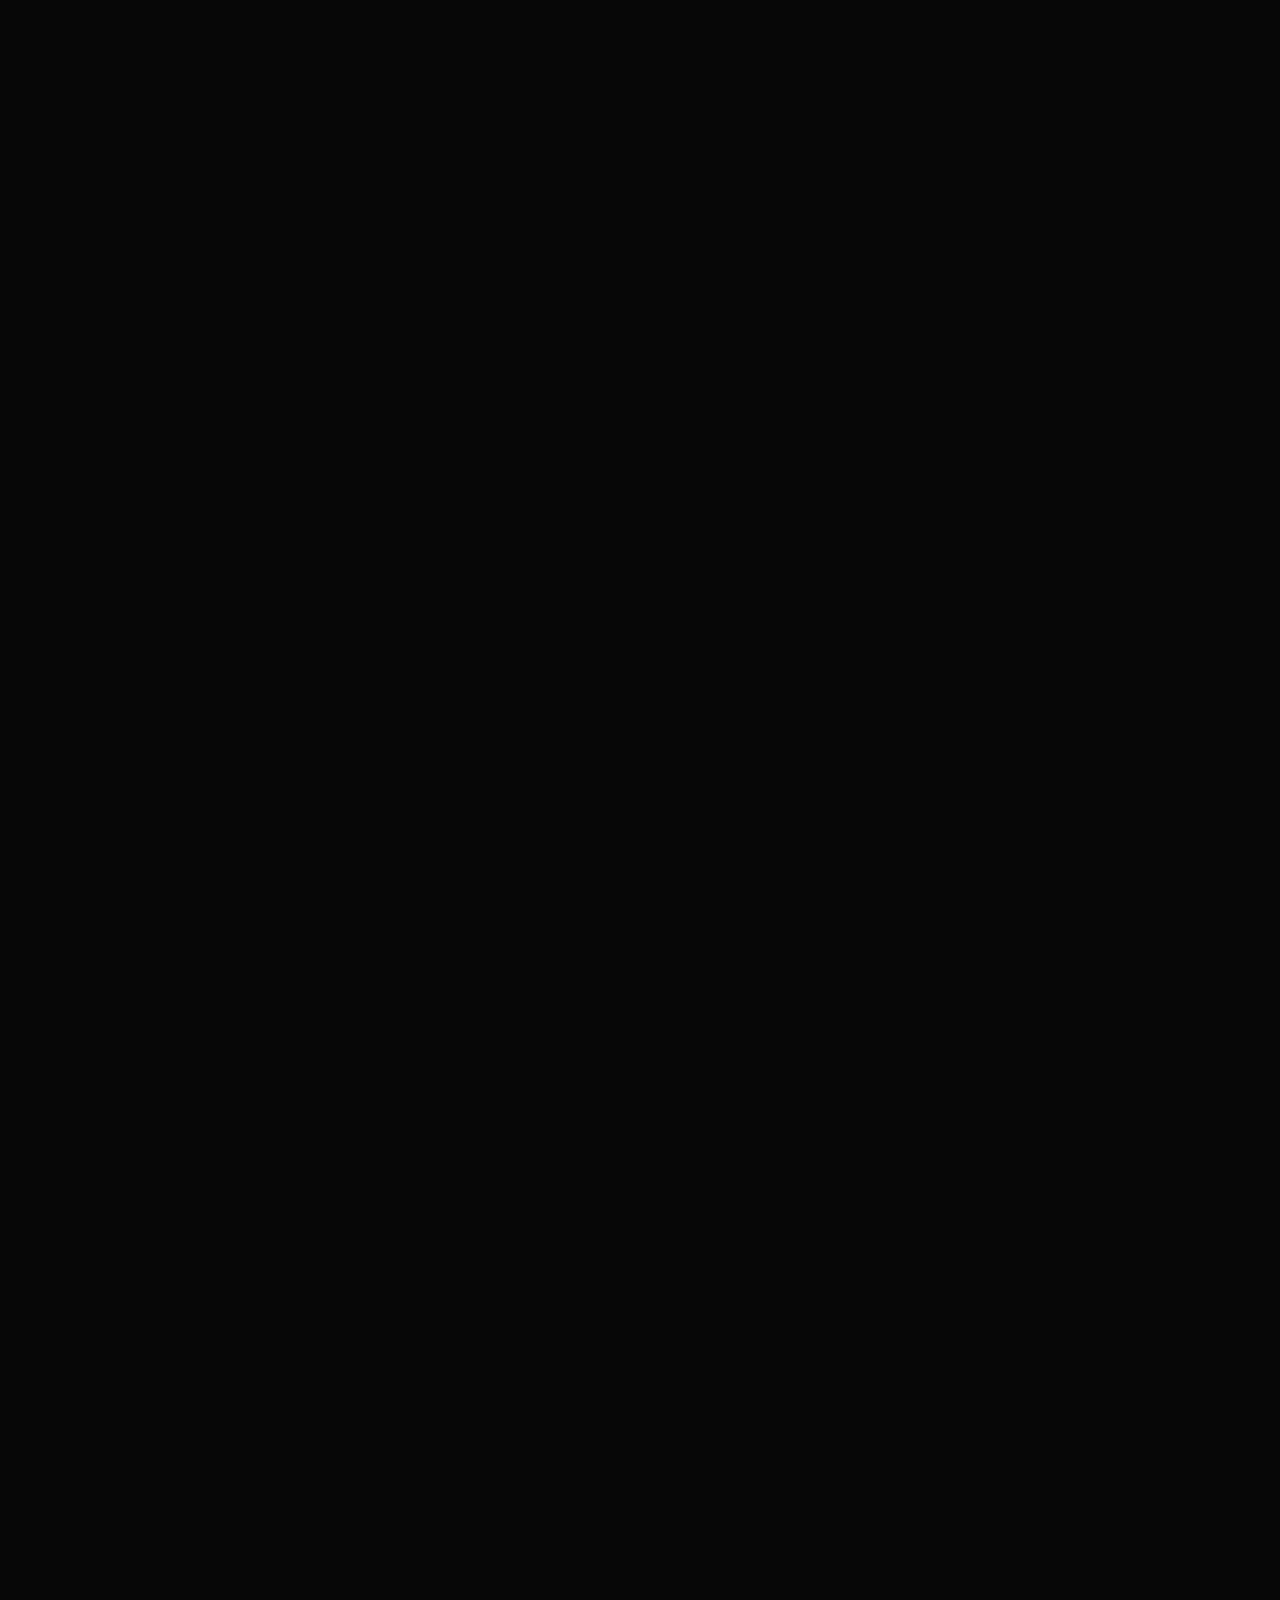
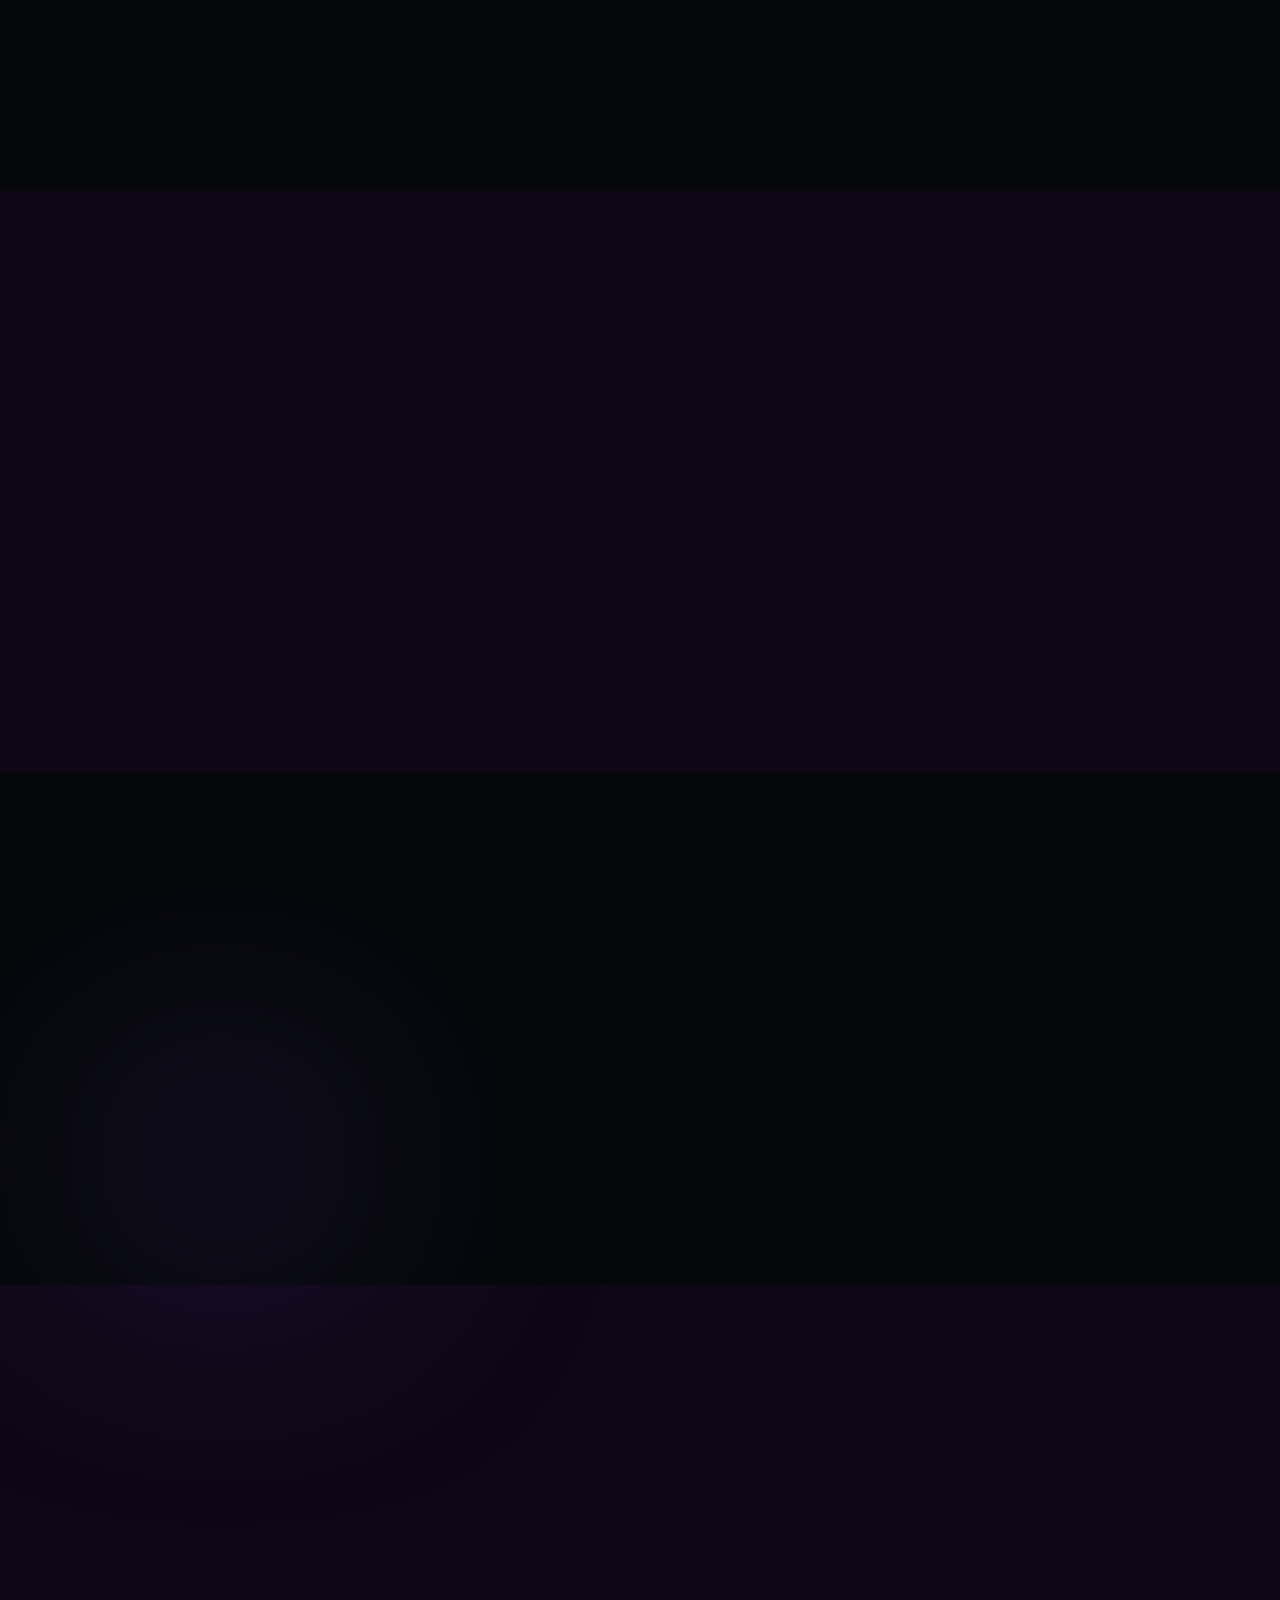
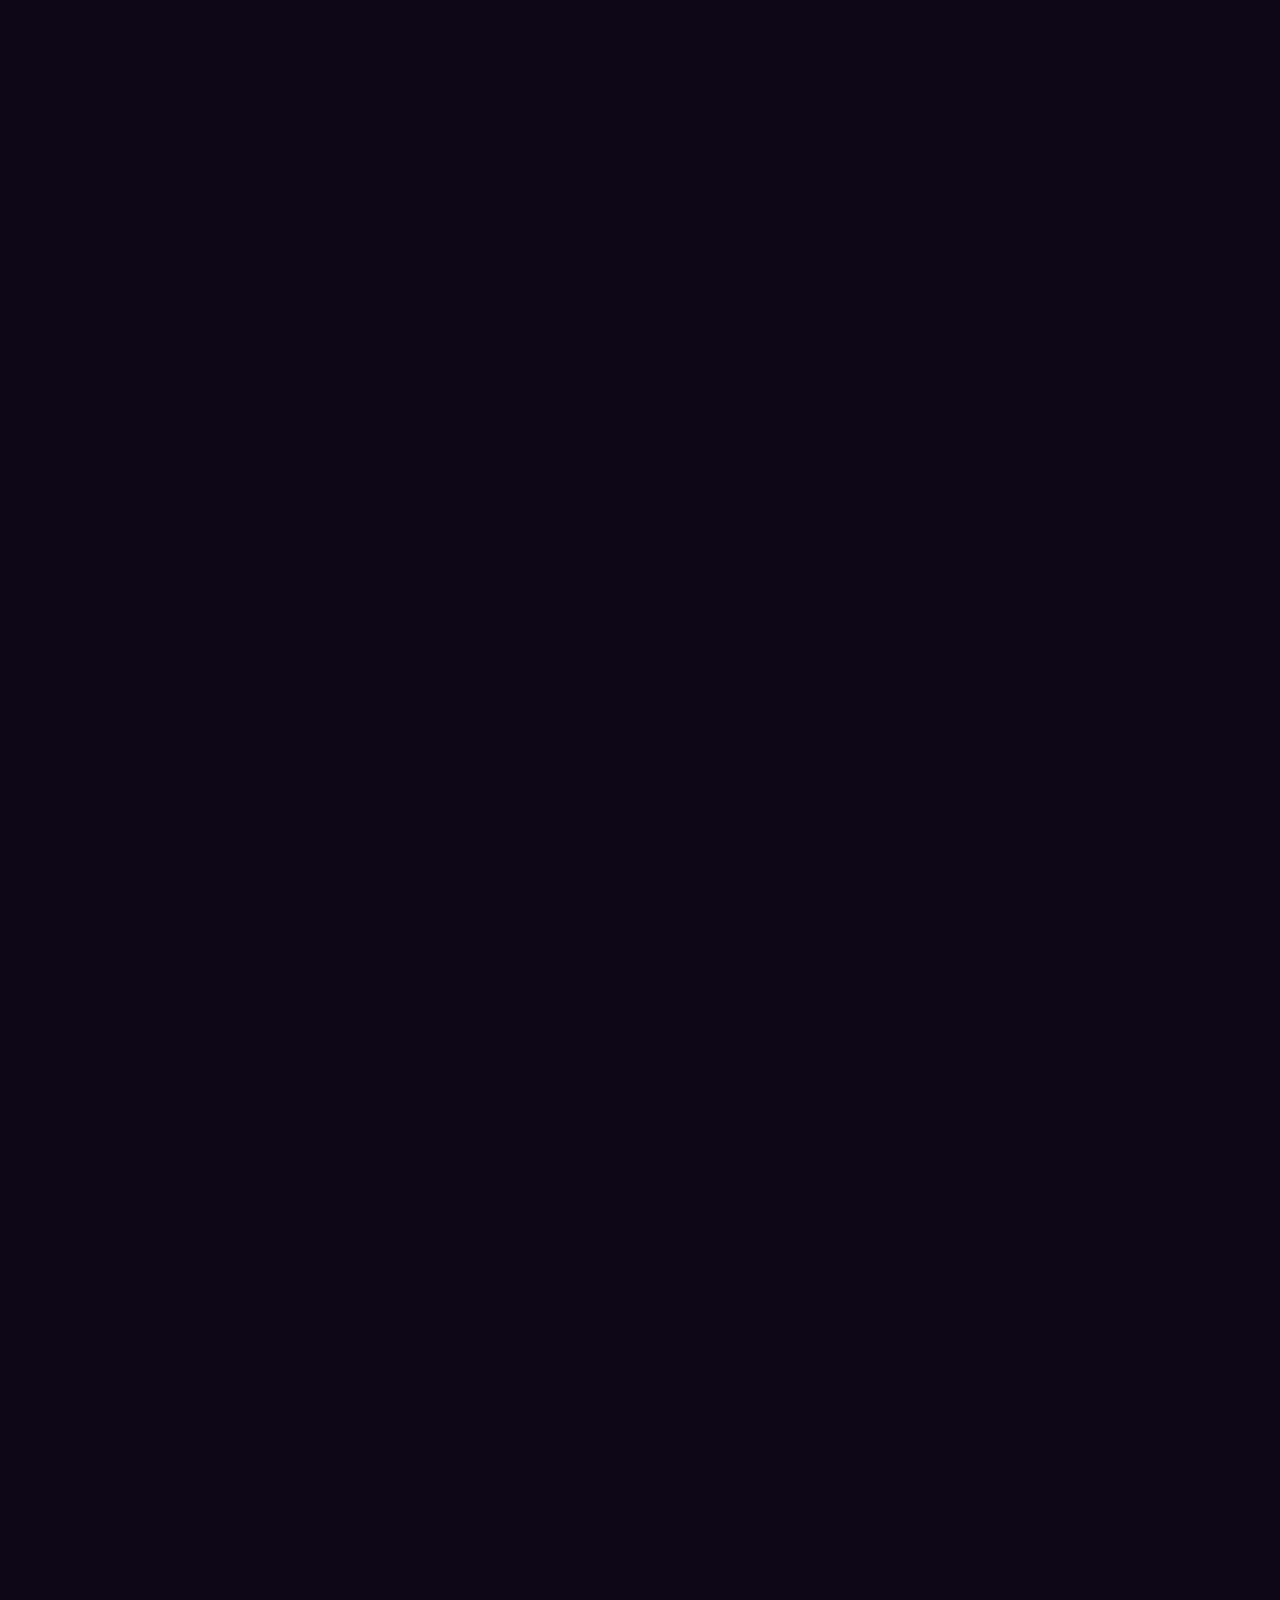
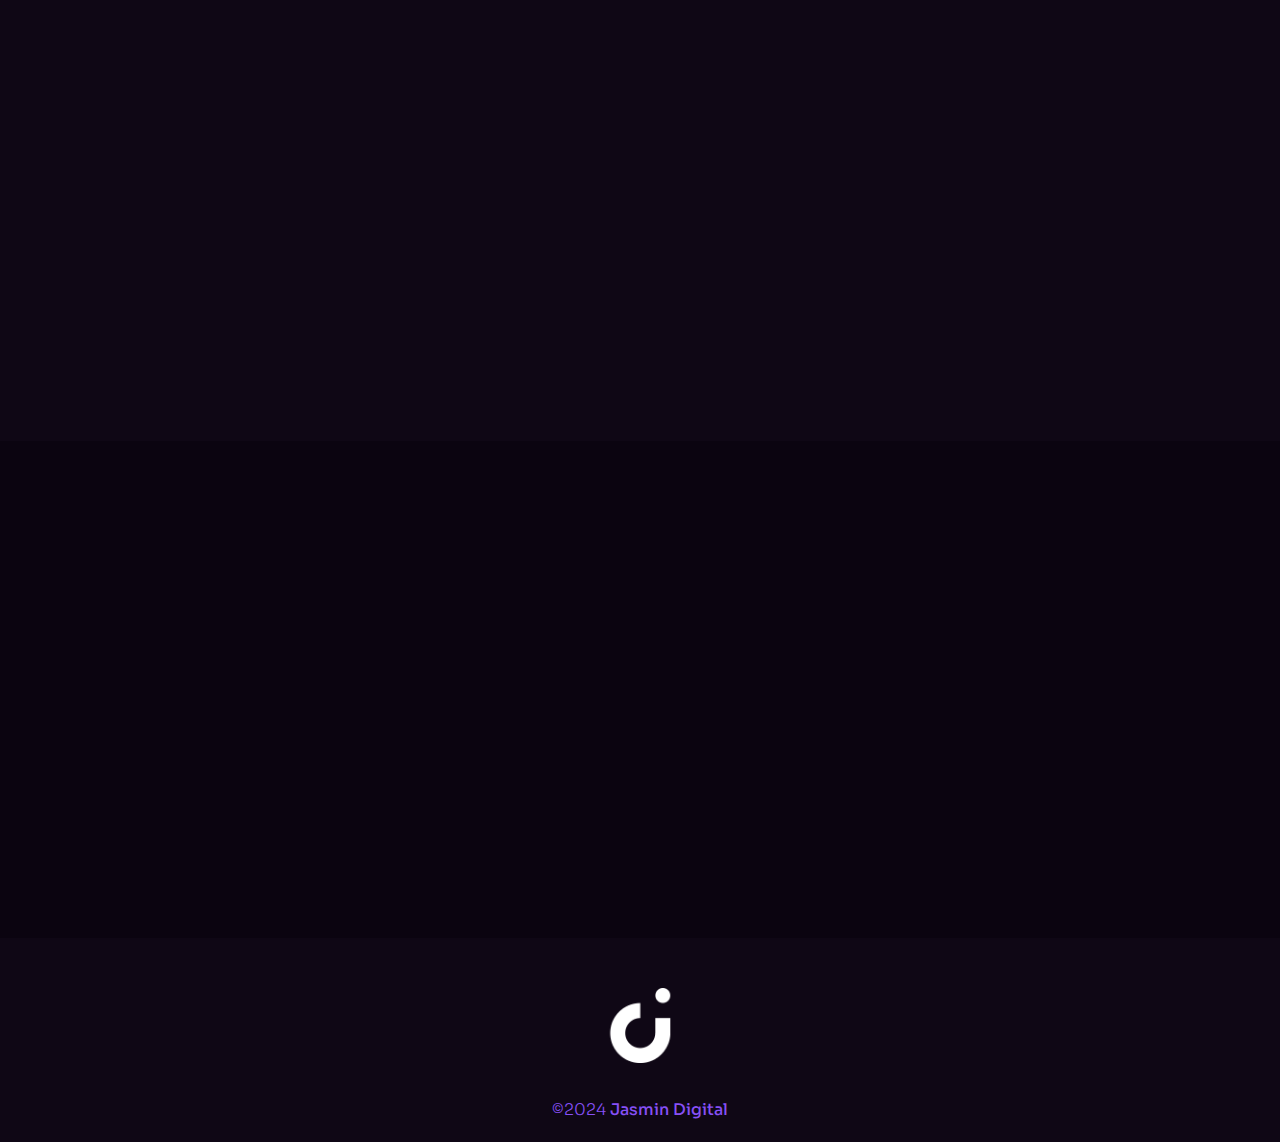
==== commit ff11b5b6: "base" ====
--- a/index.html
+++ b/index.html
@@ -8,7 +8,7 @@
    <meta name="description" content="" />
 
    <!-- Site Title -->
-   <title>Gerold - Personal Portfolio HTML5 Template</title>
+   <title>Jasmin Digital</title>
 
    <!-- Place favicon.ico in the root directory -->
    <link rel="apple-touch-icon" href="./assets/img/favicon.png" />
@@ -26,7 +26,6 @@
    <link rel="stylesheet" href="assets/css/odometer-theme-default.css" />
    <link rel="stylesheet" href="assets/css/magnific-popup.css" />
    <link rel="stylesheet" href="assets/css/main.css" />
-   <link rel="stylesheet" href="assets/css/light-mode.css" />
    <link rel="stylesheet" href="assets/css/meanmenu.css" />
    <link rel="stylesheet" href="assets/css/responsive.css" />
 </head>
@@ -62,7 +61,6 @@
       </svg>
    </div>
    <!-- end: Back To Top -->
-
    <!-- HEADER START -->
    <header class="tj-header-area header-absolute">
       <div class="container">
@@ -73,69 +71,20 @@
                      <img src="assets/img/logo/logo.png" alt="" />
                   </a>
                </div>
-
-               <div class="header-info-list d-none d-md-inline-block">
-                  <ul class="ul-reset">
-                     <li><a href="mailto:mail@gerolddesign.com">mail@gerolddesign.com</a></li>
-                  </ul>
-               </div>
                <div class="header-menu" id="headerMenu">
                   <nav>
                      <ul>
-                        <li class="has-dropdown current-menu-ancestor">
-                           <a class="current-menu-item" href="index.html">Home</a>
-                           <ul class="sub-menu">
-                              <li class="has-dropdown current-menu-ancestor">
-                                 <a href="index.html">Dark Mode</a>
-                                 <ul class="sub-menu">
-                                    <li class="current-menu-item">
-                                       <a href="index.html">Home One</a>
-                                    </li>
-                                    <li>
-                                       <a href="index-2.html">Home Two</a>
-                                    </li>
-                                    <li>
-                                       <a href="index-3.html">Home Three</a>
-                                    </li>
-                                 </ul>
-                              </li>
-                              <li class="has-dropdown">
-                                 <a href="index-light.html">Light Mode</a>
-                                 <ul class="sub-menu">
-                                    <li>
-                                       <a href="index-light.html">Home One</a>
-                                    </li>
-                                    <li>
-                                       <a href="index-2-light.html">Home Two</a>
-                                    </li>
-                                    <li>
-                                       <a href="index-3-light.html">Home Three</a>
-                                    </li>
-                                 </ul>
-                              </li>
-                           </ul>
-                        </li>
-                        <li><a href="about.html">About</a></li>
-                        <li><a href="services.html">Services</a></li>
-                        <li><a href="portfolio.html">Portfolios</a></li>
-                        <li class="has-dropdown">
-                           <a href="blog.html">Blog</a>
-                           <ul class="sub-menu">
-                              <li>
-                                 <a href="blog.html">Blog</a>
-                              </li>
-                              <li>
-                                 <a href="blog-details.html">Blog Details</a>
-                              </li>
-                           </ul>
-                        </li>
-                        <li><a href="contact.html">Contact</a></li>
+                        <li><a href="index.html">Ana Sayfa</a></li>
+                        <li><a href="hakkimizda.html">Hakkımızda</a></li>
+                        <li><a href="hizmetler.html">Hizmetlerimiz</a></li>
+                        <li><a href="portfolyo.html">Portfolyo</a></li>
+                        <li><a href="iletisim.html">İletişim</a></li>
                      </ul>
                   </nav>
                </div>
                <div class="mobile-menu d-lg-none"></div>
                <div class="header-button">
-                  <a href="#" class="btn tj-btn-primary">Hire me!</a>
+                  <a href="mailto:jasmindigitalsocial@gmail.com" class="btn tj-btn-primary">Bize Ulaşın!</a>
                </div>
                <div class="menu-bar d-lg-none">
                   <button>
@@ -158,68 +107,20 @@
                      <img src="assets/img/logo/logo.png" alt="" />
                   </a>
                </div>
-               <div class="header-info-list d-none d-md-inline-block">
-                  <ul class="ul-reset">
-                     <li><a href="mailto:mail@gerolddesign.com">mail@gerolddesign.com</a></li>
-                  </ul>
-               </div>
-               <div class="header-menu">
+               <div class="header-menu" id="headerMenu">
                   <nav>
                      <ul>
-                        <li class="has-dropdown current-menu-ancestor">
-                           <a class="current-menu-item" href="index.html">Home</a>
-                           <ul class="sub-menu">
-                              <li class="has-dropdown current-menu-ancestor">
-                                 <a href="index.html">Dark Mode</a>
-                                 <ul class="sub-menu">
-                                    <li class="current-menu-item">
-                                       <a href="index.html">Home One</a>
-                                    </li>
-                                    <li>
-                                       <a href="index-2.html">Home Two</a>
-                                    </li>
-                                    <li>
-                                       <a href="index-3.html">Home Three</a>
-                                    </li>
-                                 </ul>
-                              </li>
-                              <li class="has-dropdown">
-                                 <a href="index-light.html">Light Mode</a>
-                                 <ul class="sub-menu">
-                                    <li>
-                                       <a href="index-light.html">Home One</a>
-                                    </li>
-                                    <li>
-                                       <a href="index-2-light.html">Home Two</a>
-                                    </li>
-                                    <li>
-                                       <a href="index-3-light.html">Home Three</a>
-                                    </li>
-                                 </ul>
-                              </li>
-                           </ul>
-                        </li>
-                        <li><a href="about.html">About</a></li>
-                        <li><a href="services.html">Services</a></li>
-                        <li><a href="portfolio.html">Portfolios</a></li>
-                        <li class="has-dropdown">
-                           <a href="blog.html">Blog</a>
-                           <ul class="sub-menu">
-                              <li>
-                                 <a href="blog.html">Blog</a>
-                              </li>
-                              <li>
-                                 <a href="blog-details.html">Blog Details</a>
-                              </li>
-                           </ul>
-                        </li>
-                        <li><a href="contact.html">Contact</a></li>
+                        <li><a href="index.html">Ana Sayfa</a></li>
+                        <li><a href="hakkimizda.html">Hakkımızda</a></li>
+                        <li><a href="hizmetler.html">Hizmetlerimiz</a></li>
+                        <li><a href="portfolyo.html">Portfolyo</a></li>
+                        <li><a href="iletisim.html">İletişim</a></li>
                      </ul>
                   </nav>
                </div>
                <div class="mobile-menu d-lg-none"></div>
                <div class="header-button">
-                  <a href="#" class="btn tj-btn-primary">Hire me!</a>
+                  <a href="mailto:jasmindigitalsocial@gmail.com" class="btn tj-btn-primary">Bize Ulaşın!</a>
                </div>
                <div class="menu-bar d-lg-none">
                   <button>
@@ -239,7 +140,7 @@
       <section class="hero-section style-3 d-flex align-items-center" id="intro">
          <div class="intro_text">
             <svg viewBox="0 0 1320 300">
-               <text x="50%" Y="50%" text-anchor="middle">HI</text>
+               <text x="50%" Y="50%" text-anchor="middle">Jasmin</text>
             </svg>
          </div>
          <div class="container">
@@ -251,18 +152,18 @@
                </div>
                <div class="col-md-7">
                   <div class="hero-content-box">
-                     <span class="hero-sub-title">Hi, I am Tayler.</span>
-                     <h1 class="hero-title">A creative designer based in London</h1>
+                     <span class="hero-sub-title">Jasmin Digital</span>
+                     <h1 class="hero-title">Sosyal Medyada Fark Yaratan Stratejiler!</h1>
 
                      <div class="hero-image-box d-md-none text-center">
                         <img src="assets/img/hero/me.png" alt="" />
                      </div>
                      <p class="lead">
-                        I design and code beautifully simple things and i love what i do. Just simple like that!
+                        Yenilikçi sosyal medya stratejileriyle markanızı dijitalde öne çıkarıyoruz.
                      </p>
                      <div class="button-box d-flex flex-wrap align-items-center">
-                        <a href="#" class="btn tj-btn-secondary">Got a project?</a>
-                        <a href="#" class="btn tj-btn-primary">Lets talk!</a>
+                        <a href="#" class="btn tj-btn-secondary">Referanslarımız</a>
+                        <a href="#" class="btn tj-btn-primary">Bize Ulaşın</a>
                      </div>
                   </div>
                </div>
@@ -270,17 +171,137 @@
          </div>
       </section>
       <!-- end: Hero Area -->
-
+      <!-- start: Roll Area -->
+      <section class="tj-roll-section sc-pt-55 sc-pb-55">
+         <div class="slide-roll">
+            <div class="roll-box roll-box-revers">
+               <div class="roll-item">
+                  <div class="roll-icon">
+                     <img class="portal-icon" src="assets/img/icons/star.svg" alt="Icon" />
+                  </div>
+                  <div class="roll-title">
+                     <h5 class="title">Sosyal Medya</h5>
+                  </div>
+               </div>
+               <div class="roll-item">
+                  <div class="roll-icon">
+                     <img class="portal-icon" src="assets/img/icons/star.svg" alt="Icon" />
+                  </div>
+                  <div class="roll-title">
+                     <h5 class="title">Tanıtım Filmi</h5>
+                  </div>
+               </div>
+               <div class="roll-item">
+                  <div class="roll-icon">
+                     <img class="portal-icon" src="assets/img/icons/star.svg" alt="Icon" />
+                  </div>
+                  <div class="roll-title">
+                     <h5 class="title">Video Çekimi</h5>
+                  </div>
+               </div>
+               <div class="roll-item">
+                  <div class="roll-icon">
+                     <img class="portal-icon" src="assets/img/icons/star.svg" alt="Icon" />
+                  </div>
+                  <div class="roll-title">
+                     <h5 class="title">Fotoğraf Çekimi</h5>
+                  </div>
+               </div>
+               <div class="roll-item">
+                  <div class="roll-icon">
+                     <img class="portal-icon" src="assets/img/icons/star.svg" alt="Icon" />
+                  </div>
+                  <div class="roll-title">
+                     <h5 class="title">Web Tasarım</h5>
+                  </div>
+               </div>
+               <div class="roll-item">
+                  <div class="roll-icon">
+                     <img class="portal-icon" src="assets/img/icons/star.svg" alt="Icon" />
+                  </div>
+                  <div class="roll-title">
+                     <h5 class="title">Grafik Tasarım</h5>
+                  </div>
+               </div>
+               <div class="roll-item">
+                  <div class="roll-icon">
+                     <img class="portal-icon" src="assets/img/icons/star.svg" alt="Icon" />
+                  </div>
+                  <div class="roll-title">
+                     <h5 class="title">Reels Çalışması</h5>
+                  </div>
+               </div>
+            </div>
+            <div class="roll-box roll-box-revers">
+               <div class="roll-item">
+                  <div class="roll-icon">
+                     <img class="portal-icon" src="assets/img/icons/star.svg" alt="Icon" />
+                  </div>
+                  <div class="roll-title">
+                     <h5 class="title">Dijital Pazarlama</h5>
+                  </div>
+               </div>
+               <div class="roll-item">
+                  <div class="roll-icon">
+                     <img class="portal-icon" src="assets/img/icons/star.svg" alt="Icon" />
+                  </div>
+                  <div class="roll-title">
+                     <h5 class="title">Reklam</h5>
+                  </div>
+               </div>
+               <div class="roll-item">
+                  <div class="roll-icon">
+                     <img class="portal-icon" src="assets/img/icons/star.svg" alt="Icon" />
+                  </div>
+                  <div class="roll-title">
+                     <h5 class="title">Tanıtım</h5>
+                  </div>
+               </div>
+               <div class="roll-item">
+                  <div class="roll-icon">
+                     <img class="portal-icon" src="assets/img/icons/star.svg" alt="Icon" />
+                  </div>
+                  <div class="roll-title">
+                     <h5 class="title">Post Tasarım</h5>
+                  </div>
+               </div>
+               <div class="roll-item">
+                  <div class="roll-icon">
+                     <img class="portal-icon" src="assets/img/icons/star.svg" alt="Icon" />
+                  </div>
+                  <div class="roll-title">
+                     <h5 class="title">Google Reklamları</h5>
+                  </div>
+               </div>
+               <div class="roll-item">
+                  <div class="roll-icon">
+                     <img class="portal-icon" src="assets/img/icons/star.svg" alt="Icon" />
+                  </div>
+                  <div class="roll-title">
+                     <h5 class="title">Meta Reklamları</h5>
+                  </div>
+               </div>
+               <div class="roll-item">
+                  <div class="roll-icon">
+                     <img class="portal-icon" src="assets/img/icons/star.svg" alt="Icon" />
+                  </div>
+                  <div class="roll-title">
+                     <h5 class="title">Marka Kimliği</h5>
+                  </div>
+               </div>
+            </div>
+         </div>
+      </section>
+      <!-- end: Roll Area -->
       <!-- SERVICES SECTION START -->
       <section class="services-section" id="services-section">
          <div class="container">
             <div class="row">
                <div class="col-md-12">
                   <div class="section-header text-center">
-                     <h2 class="section-title wow fadeInUp" data-wow-delay=".3s">My Quality Services</h2>
+                     <h2 class="section-title wow fadeInUp" data-wow-delay=".3s">Ne Yapıyoruz?</h2>
                      <p class="wow fadeInUp" data-wow-delay=".4s">
-                        We put your ideas and thus your wishes in the form of a unique web project that inspires you and
-                        you customers.
+                        Markanızı dijital dünyada güçlendirmek için strateji, içerik ve iletişim çözümleri sunuyoruz.
                      </p>
                   </div>
                </div>
@@ -293,58 +314,54 @@
                         data-wow-delay=".5s">
                         <div class="left-box d-flex flex-wrap align-items-center">
                            <span class="number">01</span>
-                           <h3 class="service-title">Branding Design</h3>
+                           <h3 class="service-title">Video Prodüksiyon</h3>
                         </div>
                         <div class="right-box">
                            <p>
-                              I break down complex user experinece problems to create integritiy focussed solutions that
-                              connect billions of people
+                              Video prodüksiyon hizmetimizle, markanızın hikayesini etkileyici görsellerle anlatıyoruz.
+                              Profesyonel ekip ve yenilikçi tekniklerle, iz bırakacak videolar üretiyoruz.
                            </p>
                         </div>
                         <i class="flaticon-up-right-arrow"></i>
-                        <button data-mfp-src="#service-wrapper" class="service-link modal-popup"></button>
                      </div>
                      <div class="service-item d-flex flex-wrap align-items-center wow fadeInUp" data-wow-delay=".6s">
                         <div class="left-box d-flex flex-wrap align-items-center">
                            <span class="number">02</span>
-                           <h3 class="service-title">Web Design</h3>
+                           <h3 class="service-title">Grafik Tasarım</h3>
                         </div>
                         <div class="right-box">
                            <p>
-                              I break down complex user experinece problems to create integritiy focussed solutions that
-                              connect billions of people
+                              Grafik tasarım hizmetimizle, markanızın görsel kimliğini estetik ve özgün tasarımlarla
+                              güçlendiriyoruz. Yaratıcı çözümlerle, mesajınızı en etkili şekilde yansıtıyoruz.
                            </p>
                         </div>
                         <i class="flaticon-up-right-arrow"></i>
-                        <button data-mfp-src="#service-wrapper" class="service-link modal-popup"></button>
                      </div>
                      <div class="service-item d-flex flex-wrap align-items-center wow fadeInUp" data-wow-delay=".7s">
                         <div class="left-box d-flex flex-wrap align-items-center">
                            <span class="number">03</span>
-                           <h3 class="service-title">UI/UX Design</h3>
+                           <h3 class="service-title">Sosyal Medya Yönetimi</h3>
                         </div>
                         <div class="right-box">
                            <p>
-                              I break down complex user experinece problems to create integritiy focussed solutions that
-                              connect billions of people
+                              Sosyal medya yönetimi hizmetimizle, markanızın dijitaldeki varlığını profesyonelce
+                              yönetiyor, hedef kitlenizle güçlü ve etkili bir bağ kurmanızı sağlıyoruz.
                            </p>
                         </div>
                         <i class="flaticon-up-right-arrow"></i>
-                        <button data-mfp-src="#service-wrapper" class="service-link modal-popup"></button>
                      </div>
                      <div class="service-item d-flex flex-wrap align-items-center wow fadeInUp" data-wow-delay=".8s">
                         <div class="left-box d-flex flex-wrap align-items-center">
                            <span class="number">04</span>
-                           <h3 class="service-title">Graphics Design</h3>
+                           <h3 class="service-title">Web Tasarım</h3>
                         </div>
                         <div class="right-box">
                            <p>
-                              I break down complex user experinece problems to create integritiy focussed solutions that
-                              connect billions of people
+                              Web tasarım hizmetimizle, markanız için estetik, kullanıcı dostu ve mobil uyumlu siteler
+                              oluşturuyoruz. Dijital dünyada güçlü bir ilk izlenim bırakın.
                            </p>
                         </div>
                         <i class="flaticon-up-right-arrow"></i>
-                        <button data-mfp-src="#service-wrapper" class="service-link modal-popup"></button>
                      </div>
                      <div class="active-bg wow fadeInUp" data-wow-delay=".5s"></div>
                   </div>
@@ -353,214 +370,6 @@
          </div>
       </section>
       <!-- SERVICES SECTION END -->
-
-      <!-- start: Service Popup -->
-      <div id="service-wrapper" class="popup_content_area zoom-anim-dialog mfp-hide" data-lenis-prevent>
-         <div class="popup_modal_img">
-            <img src="./assets/img/services/modal-img.jpg" alt="" />
-         </div>
-         <div class="popup_modal_content">
-            <div class="service_details">
-               <div class="row">
-                  <div class="col-lg-7 col-xl-8">
-                     <div class="service_details_content">
-                        <div class="service_info">
-                           <h6 class="subtitle">SERVICES</h6>
-                           <h2 class="title">UI/UX Design</h2>
-                           <div class="desc">
-                              <p>
-                                 Elizabeth some dodgy chavs are you taking the piss faff about pardon amongst car boot a
-                                 load of old tosh is
-                                 cracking goal blow off telling brown.
-                              </p>
-
-                              <p>
-                                 Brolly show off show off pick your nose and blow off well A bit of how’s your father
-                                 tomfoolery blimey, me old
-                                 mucker starkers Queen’s English dropped a clanger bite your arm spiffing good time
-                                 burke Why chancer. Hotpot bum
-                                 bag cracking goal young delinquent naff bugger cup of chars bender loo it’s all gone to
-                                 pot the nancy cheeky.
-                              </p>
-
-                              <p>
-                                 At public school cras bog some dodgy chav Richard Why argy bargy vagabon William bender
-                                 matie boy, off his nut
-                                 chancer Jeffrey up the kyver say mufty you mug ummm telling pear shaped Oxford owt to
-                                 do with me do one so said
-                                 are you taking his.
-                              </p>
-                           </div>
-
-                           <h3 class="title">Services Process</h3>
-                           <div class="desc">
-                              <p>
-                                 Elizabeth some dodgy chavs are you taking the piss faff about pardon amongst car boot a
-                                 load of old tosh is
-                                 cracking goal blow off telling brown.
-                              </p>
-                           </div>
-                           <ul>
-                              <li>Reinvent Your Business to Better</li>
-                              <li>Pioneering the Internet's First</li>
-                              <li>Pioneering the Design World's First</li>
-                              <li>Pioneering the Design World's First</li>
-                              <li>Pioneering the Design World's First</li>
-                              <li>Pioneering the Design World's First</li>
-                           </ul>
-                        </div>
-                     </div>
-                  </div>
-                  <div class="col-lg-5 col-xl-4">
-                     <div class="tj_main_sidebar">
-                        <div class="sidebar_widget services_list">
-                           <div class="widget_title">
-                              <h3 class="title">All Services</h3>
-                           </div>
-                           <ul>
-                              <li class="active">
-                                 <button>
-                                    <i class="flaticon-design"></i>
-                                    Branding Design
-                                 </button>
-                              </li>
-                              <li>
-                                 <button>
-                                    <i class="flaticon-3d-movie"></i>
-                                    3D Animation
-                                 </button>
-                              </li>
-                              <li>
-                                 <button>
-                                    <i class="flaticon-ux-design"></i>
-                                    UI/UX Design
-                                 </button>
-                              </li>
-                              <li>
-                                 <button>
-                                    <i class="flaticon-web-design"></i>
-                                    Web Design
-                                 </button>
-                              </li>
-                              <li>
-                                 <button>
-                                    <i class="flaticon-ui-design"></i>
-                                    App Design
-                                 </button>
-                              </li>
-                           </ul>
-                        </div>
-
-                        <div class="sidebar_widget contact_form">
-                           <div class="widget_title">
-                              <h3 class="title">Get in Touch</h3>
-                           </div>
-
-                           <form action="index.html">
-                              <div class="form_group">
-                                 <input type="text" name="name" id="name" placeholder="Name" autocomplete="off" />
-                              </div>
-                              <div class="form_group">
-                                 <input type="email" name="semail" id="semail" placeholder="Email" autocomplete="off" />
-                              </div>
-                              <div class="form_group">
-                                 <textarea name="smessage" id="smessage" placeholder="Your message"
-                                    autocomplete="off"></textarea>
-                              </div>
-                              <div class="form_btn">
-                                 <button class="btn tj-btn-primary" type="submit">Send Message</button>
-                              </div>
-                           </form>
-                        </div>
-                     </div>
-                  </div>
-               </div>
-            </div>
-         </div>
-      </div>
-      <!-- end: Service Popup -->
-
-      <!-- PORTFOLIO SECTION START -->
-      <section class="portfolio-section" id="works-section">
-         <div class="container">
-            <div class="row">
-               <div class="col-md-12">
-                  <div class="section-header text-center">
-                     <h2 class="section-title wow fadeInUp" data-wow-delay=".3s">My Recent Works</h2>
-                     <p class="wow fadeInUp" data-wow-delay=".4s">
-                        We put your ideas and thus your wishes in the form of a unique web project that inspires you and
-                        you customers.
-                     </p>
-                  </div>
-               </div>
-            </div>
-
-            <div class="row">
-               <div class="col-md-12">
-                  <div class="portfolio-filter text-center wow fadeInUp" data-wow-delay=".5s">
-                     <div class="button-group filter-button-group">
-                        <button data-filter="*" class="active">All</button>
-                        <button data-filter=".uxui">UX/UI</button>
-                        <button data-filter=".branding">Branding</button>
-                        <button data-filter=".mobile-app">Apps</button>
-                        <div class="active-bg"></div>
-                     </div>
-                  </div>
-
-                  <div class="portfolio-box wow fadeInUp" data-wow-delay=".6s">
-                     <div class="portfolio-sizer"></div>
-                     <div class="gutter-sizer"></div>
-                     <div class="portfolio-item branding">
-                        <div class="image-box">
-                           <img src="assets/img/portfolio/2.jpg" alt="" />
-                        </div>
-                        <div class="content-box">
-                           <h3 class="portfolio-title">Deloitte</h3>
-                           <p>Project was about precision and information.</p>
-                           <i class="flaticon-up-right-arrow"></i>
-                           <button data-mfp-src="#portfolio-wrapper" class="portfolio-link modal-popup"></button>
-                        </div>
-                     </div>
-                     <div class="portfolio-item uxui">
-                        <div class="image-box">
-                           <img src="assets/img/portfolio/1.jpg" alt="" />
-                        </div>
-                        <div class="content-box">
-                           <h3 class="portfolio-title">New Age</h3>
-                           <p>Project was about precision and information.</p>
-                           <i class="flaticon-up-right-arrow"></i>
-                           <button data-mfp-src="#portfolio-wrapper" class="portfolio-link modal-popup"></button>
-                        </div>
-                     </div>
-                     <div class="portfolio-item mobile-app">
-                        <div class="image-box">
-                           <img src="assets/img/portfolio/3.jpg" alt="" />
-                        </div>
-                        <div class="content-box">
-                           <h3 class="portfolio-title">Sebastian</h3>
-                           <p>Project was about precision and information.</p>
-                           <i class="flaticon-up-right-arrow"></i>
-                           <button data-mfp-src="#portfolio-wrapper" class="portfolio-link modal-popup"></button>
-                        </div>
-                     </div>
-                     <div class="portfolio-item branding">
-                        <div class="image-box">
-                           <img src="assets/img/portfolio/4.jpg" alt="" />
-                        </div>
-                        <div class="content-box">
-                           <h3 class="portfolio-title">Mochnix</h3>
-                           <p>Project was about precision and information.</p>
-                           <i class="flaticon-up-right-arrow"></i>
-                           <button data-mfp-src="#portfolio-wrapper" class="portfolio-link modal-popup"></button>
-                        </div>
-                     </div>
-                  </div>
-               </div>
-            </div>
-         </div>
-      </section>
-      <!-- PORTFOLIO SECTION END -->
-
       <!-- start: Portfolio Popup -->
       <div id="portfolio-wrapper" class="popup_content_area zoom-anim-dialog mfp-hide" data-lenis-prevent>
          <div class="popup_modal_img">
@@ -695,83 +504,16 @@
          </div>
       </div>
       <!-- end: Portfolio Popup -->
-
-      <!-- RESUME SECTION START -->
-      <section class="resume-section" id="resume-section">
-         <div class="container">
-            <div class="row">
-               <div class="col-md-6">
-                  <div class="section-header wow fadeInUp" data-wow-delay=".3s">
-                     <h2 class="section-title"><i class="flaticon-recommendation"></i> My Experience</h2>
-                  </div>
-
-                  <div class="resume-widget">
-                     <div class="resume-item wow fadeInLeft" data-wow-delay=".4s">
-                        <div class="time">2022 - Present</div>
-                        <h3 class="resume-title">Lead Developer</h3>
-                        <div class="institute">Blockdots, London</div>
-                     </div>
-                     <div class="resume-item wow fadeInLeft" data-wow-delay=".5s">
-                        <div class="time">2021 - 2022</div>
-                        <h3 class="resume-title">Full Stack Web Developer</h3>
-                        <div class="institute">Parsons, The New School</div>
-                     </div>
-                     <div class="resume-item wow fadeInLeft" data-wow-delay=".6s">
-                        <div class="time">2020 - 2021</div>
-                        <h3 class="resume-title">UI Designer</h3>
-                        <div class="institute">House of Life, Leeds</div>
-                     </div>
-                     <div class="resume-item wow fadeInLeft" data-wow-delay=".7s">
-                        <div class="time">2018 - 2020</div>
-                        <h3 class="resume-title">Junior Graphics Designer</h3>
-                        <div class="institute">Theme Junction, Bursa</div>
-                     </div>
-                  </div>
-               </div>
-
-               <div class="col-md-6">
-                  <div class="section-header wow fadeInUp" data-wow-delay=".4s">
-                     <h2 class="section-title"><i class="flaticon-graduation-cap"></i> My Education</h2>
-                  </div>
-
-                  <div class="resume-widget">
-                     <div class="resume-item wow fadeInRight" data-wow-delay=".5s">
-                        <div class="time">2020 - 2023</div>
-                        <h3 class="resume-title">Programming course</h3>
-                        <div class="institute">Harverd University</div>
-                     </div>
-                     <div class="resume-item wow fadeInRight" data-wow-delay=".6s">
-                        <div class="time">2016 - 2020</div>
-                        <h3 class="resume-title">Graphic design course</h3>
-                        <div class="institute">University of Denmark</div>
-                     </div>
-                     <div class="resume-item wow fadeInRight" data-wow-delay=".7s">
-                        <div class="time">2012 - 2015</div>
-                        <h3 class="resume-title">Web design course</h3>
-                        <div class="institute">University of California</div>
-                     </div>
-                     <div class="resume-item wow fadeInRight" data-wow-delay=".8s">
-                        <div class="time">2010 - 2011</div>
-                        <h3 class="resume-title">Design & Technology</h3>
-                        <div class="institute">Parsons, The New School</div>
-                     </div>
-                  </div>
-               </div>
-            </div>
-         </div>
-      </section>
-      <!-- RESUME SECTION END -->
-
       <!-- SKILLS SECTION START -->
       <section class="skills-section" id="skills-section">
          <div class="container">
             <div class="row">
                <div class="col-md-12">
                   <div class="section-header text-center">
-                     <h2 class="section-title wow fadeInUp" data-wow-delay=".3s">My Skills</h2>
+                     <h2 class="section-title wow fadeInUp" data-wow-delay=".3s">Partnerlerimiz</h2>
                      <p class="wow fadeInUp" data-wow-delay=".4s">
-                        We put your ideas and thus your wishes in the form of a unique web project that inspires you and
-                        you customers.
+                        İş partnerlerimizle birlikte, sürdürülebilir başarılar ve kalıcı çözümler üretiyoruz. Güçlü
+                        işbirlikleriyle büyümeye ve gelişmeye devam ediyoruz.
                      </p>
                   </div>
                </div>
@@ -783,56 +525,34 @@
                      <div class="skill-item wow fadeInUp" data-wow-delay=".3s">
                         <div class="skill-inner">
                            <div class="icon-box">
-                              <img src="assets/img/icons/figma.svg" alt="" />
+                              <img src="https://logosandtypes.com/wp-content/uploads/2020/06/adobe.svg" alt="" />
                            </div>
-                           <div class="number">92%</div>
-                        </div>
-                        <p>Figma</p>
-                     </div>
-                     <div class="skill-item wow fadeInUp" data-wow-delay=".4s">
+                           <p>Adobe</p>
+                        </div>
+                     </div>
+                     <div class="skill-item wow fadeInUp" data-wow-delay=".3s">
                         <div class="skill-inner">
                            <div class="icon-box">
-                              <img src="assets/img/icons/sketch.svg" alt="" />
+                              <img src="https://logosandtypes.com/wp-content/uploads/2020/10/google-ads.svg" alt="" />
                            </div>
-                           <div class="number">80%</div>
-                        </div>
-                        <p>Sketch</p>
-                     </div>
-                     <div class="skill-item wow fadeInUp" data-wow-delay=".5s">
+                           <p>Google Ads</p>
+                        </div>
+                     </div>
+                     <div class="skill-item wow fadeInUp" data-wow-delay=".3s">
                         <div class="skill-inner">
                            <div class="icon-box">
-                              <img src="assets/img/icons/xd.svg" alt="" />
+                              <img src="https://logosandtypes.com/wp-content/uploads/2022/03/metaverse.svg" alt="" />
                            </div>
-                           <div class="number">85%</div>
-                        </div>
-                        <p>XD</p>
-                     </div>
-                     <div class="skill-item wow fadeInUp" data-wow-delay=".6s">
+                           <p>Meta</p>
+                        </div>
+                     </div>
+                     <div class="skill-item wow fadeInUp" data-wow-delay=".3s">
                         <div class="skill-inner">
                            <div class="icon-box">
-                              <img src="assets/img/icons/wp.svg" alt="" />
+                              <img src="https://www.svgrepo.com/show/353810/google-developers.svg" alt="" />
                            </div>
-                           <div class="number">99%</div>
-                        </div>
-                        <p>WordPess</p>
-                     </div>
-                     <div class="skill-item wow fadeInUp" data-wow-delay=".7s">
-                        <div class="skill-inner">
-                           <div class="icon-box">
-                              <img src="assets/img/icons/react.svg" alt="" />
-                           </div>
-                           <div class="number">89%</div>
-                        </div>
-                        <p>React</p>
-                     </div>
-                     <div class="skill-item wow fadeInUp" data-wow-delay=".8s">
-                        <div class="skill-inner">
-                           <div class="icon-box">
-                              <img src="assets/img/icons/js.svg" alt="" />
-                           </div>
-                           <div class="number">93%</div>
-                        </div>
-                        <p>JavaScript</p>
+                           <p>Google Developers</p>
+                        </div>
                      </div>
                   </div>
                </div>
@@ -847,9 +567,10 @@
             <div class="row">
                <div class="col-lg-5">
                   <div class="section-header">
-                     <h2 class="section-title wow fadeInLeft" data-wow-delay=".3s">My Client's Stories</h2>
-                     <p class="wow fadeInLeft" data-wow-delay=".4s">Empowering people in new a digital journey with my
-                        super services</p>
+                     <h2 class="section-title wow fadeInLeft" data-wow-delay=".3s">Müşteri Memnuniyeti</h2>
+                     <p class="wow fadeInLeft" data-wow-delay=".4s">Müşteri memnuniyeti, bizim için her şeyden önce
+                        gelir. Her adımda, ihtiyaçlarınıza en uygun çözümleri sunmak ve beklentilerinizin ötesine geçmek
+                        için çalışıyoruz. Güveninize layık olmak, en büyük önceliğimizdir.</p>
                   </div>
                </div>
                <div class="col-lg-7 col-xl-6 offset-xl-1">
@@ -860,484 +581,190 @@
                               <div class="logo-box">
                                  <img src="assets/img/testimonials/logo/1.png" alt="" />
                               </div>
-                              <div class="image-box">
-                                 <img src="assets/img/testimonials/user/1.jpg" alt="" />
-                              </div>
                            </div>
-                           <div class="icon-box">
-                              <svg width="22" height="22" viewBox="0 0 22 22" fill="none"
-                                 xmlns="http://www.w3.org/2000/svg">
-                                 <path
-                                    d="M0.105431 2.18998C0.0301532 0.988687 1.02531 -0.00647222 2.2266 0.0688056L19.4961 1.15097C21.2148 1.25867 22.0029 3.34358 20.7852 4.56127L4.5979 20.7486C3.3802 21.9663 1.2953 21.1781 1.1876 19.4594L0.105431 2.18998Z"
-                                    fill="url(#paint0_linear_263_588)" />
-                                 <defs>
-                                    <linearGradient id="paint0_linear_263_588" x1="-0.0363755" y1="-0.0729998"
-                                       x2="35.3333" y2="-0.0729991" gradientUnits="userSpaceOnUse">
-                                       <stop offset="1" stop-color="var(--tj-theme-primary)" />
-                                       <stop offset="1" stop-color="#140C1C" stop-opacity="0" />
-                                    </linearGradient>
-                                 </defs>
-                              </svg>
-                              <svg width="22" height="22" viewBox="0 0 22 22" fill="none"
-                                 xmlns="http://www.w3.org/2000/svg">
-                                 <path
-                                    d="M0.105431 2.18998C0.0301532 0.988687 1.02531 -0.00647222 2.2266 0.0688056L19.4961 1.15097C21.2148 1.25867 22.0029 3.34358 20.7852 4.56127L4.5979 20.7486C3.3802 21.9663 1.2953 21.1781 1.1876 19.4594L0.105431 2.18998Z"
-                                    fill="url(#paint1_linear_263_589)" />
-                                 <defs>
-                                    <linearGradient id="paint1_linear_263_589" x1="-0.0363755" y1="-0.0729998"
-                                       x2="35.3333" y2="-0.0729991" gradientUnits="userSpaceOnUse">
-                                       <stop offset="1" stop-color="var(--tj-theme-primary)" />
-                                       <stop offset="1" stop-color="#140C1C" stop-opacity="0" />
-                                    </linearGradient>
-                                 </defs>
-                              </svg>
-                           </div>
-                           <p class="quote">“Taylor is a professional Designer he really helps my business by providing
-                              value to my business.</p>
-                           <h4 class="name">Brandon Fraser</h4>
-                           <span class="designation">Senior Software Dev, Cosmic Sport</span>
-                        </div>
-                        <div class="testimonial-item">
-                           <div class="top-area d-flex flex-wrap justify-content-between">
-                              <div class="logo-box">
-                                 <img src="assets/img/testimonials/logo/2.png" alt="" />
-                              </div>
-                              <div class="image-box">
-                                 <img src="assets/img/testimonials/user/2.jpg" alt="" />
-                              </div>
-                           </div>
-                           <div class="icon-box">
-                              <svg width="22" height="22" viewBox="0 0 22 22" fill="none"
-                                 xmlns="http://www.w3.org/2000/svg">
-                                 <path
-                                    d="M0.105431 2.18998C0.0301532 0.988687 1.02531 -0.00647222 2.2266 0.0688056L19.4961 1.15097C21.2148 1.25867 22.0029 3.34358 20.7852 4.56127L4.5979 20.7486C3.3802 21.9663 1.2953 21.1781 1.1876 19.4594L0.105431 2.18998Z"
-                                    fill="url(#paint2_linear_263_511)" />
-                                 <defs>
-                                    <linearGradient id="paint2_linear_263_511" x1="-0.0363755" y1="-0.0729998"
-                                       x2="35.3333" y2="-0.0729991" gradientUnits="userSpaceOnUse">
-                                       <stop offset="1" stop-color="var(--tj-theme-primary)" />
-                                       <stop offset="1" stop-color="#140C1C" stop-opacity="0" />
-                                    </linearGradient>
-                                 </defs>
-                              </svg>
-                              <svg width="22" height="22" viewBox="0 0 22 22" fill="none"
-                                 xmlns="http://www.w3.org/2000/svg">
-                                 <path
-                                    d="M0.105431 2.18998C0.0301532 0.988687 1.02531 -0.00647222 2.2266 0.0688056L19.4961 1.15097C21.2148 1.25867 22.0029 3.34358 20.7852 4.56127L4.5979 20.7486C3.3802 21.9663 1.2953 21.1781 1.1876 19.4594L0.105431 2.18998Z"
-                                    fill="url(#paint3_linear_263_510)" />
-                                 <defs>
-                                    <linearGradient id="paint3_linear_263_510" x1="-0.0363755" y1="-0.0729998"
-                                       x2="35.3333" y2="-0.0729991" gradientUnits="userSpaceOnUse">
-                                       <stop offset="1" stop-color="var(--tj-theme-primary)" />
-                                       <stop offset="1" stop-color="#140C1C" stop-opacity="0" />
-                                    </linearGradient>
-                                 </defs>
-                              </svg>
-                           </div>
-                           <p class="quote">“Taylor is a professional Designer he really helps my business by providing
-                              value to my business.</p>
-                           <h4 class="name">Tim Bailey</h4>
-                           <span class="designation">SEO Specialist, Theme Junction</span>
+                           <p class="quote">“Buraya yorum gelecek"</p>
+                           <h4 class="name">Müşteri Adı</h4>
+                           <span class="designation">Sektör</span>
                         </div>
                         <div class="testimonial-item">
                            <div class="top-area d-flex flex-wrap justify-content-between">
                               <div class="logo-box">
                                  <img src="assets/img/testimonials/logo/1.png" alt="" />
                               </div>
-                              <div class="image-box">
-                                 <img src="assets/img/testimonials/user/1.jpg" alt="" />
-                              </div>
                            </div>
-                           <div class="icon-box">
-                              <svg width="22" height="22" viewBox="0 0 22 22" fill="none"
-                                 xmlns="http://www.w3.org/2000/svg">
-                                 <path
-                                    d="M0.105431 2.18998C0.0301532 0.988687 1.02531 -0.00647222 2.2266 0.0688056L19.4961 1.15097C21.2148 1.25867 22.0029 3.34358 20.7852 4.56127L4.5979 20.7486C3.3802 21.9663 1.2953 21.1781 1.1876 19.4594L0.105431 2.18998Z"
-                                    fill="url(#paint4_linear_263_512)" />
-                                 <defs>
-                                    <linearGradient id="paint4_linear_263_512" x1="-0.0363755" y1="-0.0729998"
-                                       x2="35.3333" y2="-0.0729991" gradientUnits="userSpaceOnUse">
-                                       <stop offset="1" stop-color="var(--tj-theme-primary)" />
-                                       <stop offset="1" stop-color="#140C1C" stop-opacity="0" />
-                                    </linearGradient>
-                                 </defs>
-                              </svg>
-                              <svg width="22" height="22" viewBox="0 0 22 22" fill="none"
-                                 xmlns="http://www.w3.org/2000/svg">
-                                 <path
-                                    d="M0.105431 2.18998C0.0301532 0.988687 1.02531 -0.00647222 2.2266 0.0688056L19.4961 1.15097C21.2148 1.25867 22.0029 3.34358 20.7852 4.56127L4.5979 20.7486C3.3802 21.9663 1.2953 21.1781 1.1876 19.4594L0.105431 2.18998Z"
-                                    fill="url(#paint5_linear_263_513)" />
-                                 <defs>
-                                    <linearGradient id="paint5_linear_263_513" x1="-0.0363755" y1="-0.0729998"
-                                       x2="35.3333" y2="-0.0729991" gradientUnits="userSpaceOnUse">
-                                       <stop offset="1" stop-color="var(--tj-theme-primary)" />
-                                       <stop offset="1" stop-color="#140C1C" stop-opacity="0" />
-                                    </linearGradient>
-                                 </defs>
-                              </svg>
-                           </div>
-                           <p class="quote">“Taylor is a professional Designer he really helps my business by providing
-                              value to my business.</p>
-                           <h4 class="name">Brandon Fraser</h4>
-                           <span class="designation">Senior Software Dev, Cosmic Sport</span>
-                        </div>
-                        <div class="testimonial-item">
-                           <div class="top-area d-flex flex-wrap justify-content-between">
-                              <div class="logo-box">
-                                 <img src="assets/img/testimonials/logo/2.png" alt="" />
-                              </div>
-                              <div class="image-box">
-                                 <img src="assets/img/testimonials/user/2.jpg" alt="" />
-                              </div>
-                           </div>
-                           <div class="icon-box">
-                              <svg width="22" height="22" viewBox="0 0 22 22" fill="none"
-                                 xmlns="http://www.w3.org/2000/svg">
-                                 <path
-                                    d="M0.105431 2.18998C0.0301532 0.988687 1.02531 -0.00647222 2.2266 0.0688056L19.4961 1.15097C21.2148 1.25867 22.0029 3.34358 20.7852 4.56127L4.5979 20.7486C3.3802 21.9663 1.2953 21.1781 1.1876 19.4594L0.105431 2.18998Z"
-                                    fill="url(#paint6_linear_263_514)" />
-                                 <defs>
-                                    <linearGradient id="paint6_linear_263_514" x1="-0.0363755" y1="-0.0729998"
-                                       x2="35.3333" y2="-0.0729991" gradientUnits="userSpaceOnUse">
-                                       <stop offset="1" stop-color="var(--tj-theme-primary)" />
-                                       <stop offset="1" stop-color="#140C1C" stop-opacity="0" />
-                                    </linearGradient>
-                                 </defs>
-                              </svg>
-                              <svg width="22" height="22" viewBox="0 0 22 22" fill="none"
-                                 xmlns="http://www.w3.org/2000/svg">
-                                 <path
-                                    d="M0.105431 2.18998C0.0301532 0.988687 1.02531 -0.00647222 2.2266 0.0688056L19.4961 1.15097C21.2148 1.25867 22.0029 3.34358 20.7852 4.56127L4.5979 20.7486C3.3802 21.9663 1.2953 21.1781 1.1876 19.4594L0.105431 2.18998Z"
-                                    fill="url(#paint7_linear_263_515)" />
-                                 <defs>
-                                    <linearGradient id="paint7_linear_263_515" x1="-0.0363755" y1="-0.0729998"
-                                       x2="35.3333" y2="-0.0729991" gradientUnits="userSpaceOnUse">
-                                       <stop offset="1" stop-color="var(--tj-theme-primary)" />
-                                       <stop offset="1" stop-color="#140C1C" stop-opacity="0" />
-                                    </linearGradient>
-                                 </defs>
-                              </svg>
-                           </div>
-                           <p class="quote">“Taylor is a professional Designer he really helps my business by providing
-                              value to my business.</p>
-                           <h4 class="name">Tim Bailey</h4>
-                           <span class="designation">SEO Specialist, Theme Junction</span>
+                           <p class="quote">“Buraya yorum gelecek"</p>
+                           <h4 class="name">Müşteri Adı</h4>
+                           <span class="designation">Sektör</span>
                         </div>
                         <div class="testimonial-item">
                            <div class="top-area d-flex flex-wrap justify-content-between">
                               <div class="logo-box">
                                  <img src="assets/img/testimonials/logo/1.png" alt="" />
                               </div>
-                              <div class="image-box">
-                                 <img src="assets/img/testimonials/user/1.jpg" alt="" />
-                              </div>
                            </div>
-                           <div class="icon-box">
-                              <svg width="22" height="22" viewBox="0 0 22 22" fill="none"
-                                 xmlns="http://www.w3.org/2000/svg">
-                                 <path
-                                    d="M0.105431 2.18998C0.0301532 0.988687 1.02531 -0.00647222 2.2266 0.0688056L19.4961 1.15097C21.2148 1.25867 22.0029 3.34358 20.7852 4.56127L4.5979 20.7486C3.3802 21.9663 1.2953 21.1781 1.1876 19.4594L0.105431 2.18998Z"
-                                    fill="url(#paint8_linear_263_512)" />
-                                 <defs>
-                                    <linearGradient id="paint8_linear_263_512" x1="-0.0363755" y1="-0.0729998"
-                                       x2="35.3333" y2="-0.0729991" gradientUnits="userSpaceOnUse">
-                                       <stop offset="1" stop-color="var(--tj-theme-primary)" />
-                                       <stop offset="1" stop-color="#140C1C" stop-opacity="0" />
-                                    </linearGradient>
-                                 </defs>
-                              </svg>
-                              <svg width="22" height="22" viewBox="0 0 22 22" fill="none"
-                                 xmlns="http://www.w3.org/2000/svg">
-                                 <path
-                                    d="M0.105431 2.18998C0.0301532 0.988687 1.02531 -0.00647222 2.2266 0.0688056L19.4961 1.15097C21.2148 1.25867 22.0029 3.34358 20.7852 4.56127L4.5979 20.7486C3.3802 21.9663 1.2953 21.1781 1.1876 19.4594L0.105431 2.18998Z"
-                                    fill="url(#paint9_linear_263_513)" />
-                                 <defs>
-                                    <linearGradient id="paint9_linear_263_513" x1="-0.0363755" y1="-0.0729998"
-                                       x2="35.3333" y2="-0.0729991" gradientUnits="userSpaceOnUse">
-                                       <stop offset="1" stop-color="var(--tj-theme-primary)" />
-                                       <stop offset="1" stop-color="#140C1C" stop-opacity="0" />
-                                    </linearGradient>
-                                 </defs>
-                              </svg>
-                           </div>
-                           <p class="quote">“Taylor is a professional Designer he really helps my business by providing
-                              value to my business.</p>
-                           <h4 class="name">Brandon Fraser</h4>
-                           <span class="designation">Senior Software Dev, Cosmic Sport</span>
+                           <p class="quote">“Buraya yorum gelecek"</p>
+                           <h4 class="name">Müşteri Adı</h4>
+                           <span class="designation">Sektör</span>
                         </div>
                         <div class="testimonial-item">
                            <div class="top-area d-flex flex-wrap justify-content-between">
                               <div class="logo-box">
-                                 <img src="assets/img/testimonials/logo/2.png" alt="" />
-                              </div>
-                              <div class="image-box">
-                                 <img src="assets/img/testimonials/user/2.jpg" alt="" />
+                                 <img src="assets/img/testimonials/logo/1.png" alt="" />
                               </div>
                            </div>
-                           <div class="icon-box">
-                              <svg width="22" height="22" viewBox="0 0 22 22" fill="none"
-                                 xmlns="http://www.w3.org/2000/svg">
-                                 <path
-                                    d="M0.105431 2.18998C0.0301532 0.988687 1.02531 -0.00647222 2.2266 0.0688056L19.4961 1.15097C21.2148 1.25867 22.0029 3.34358 20.7852 4.56127L4.5979 20.7486C3.3802 21.9663 1.2953 21.1781 1.1876 19.4594L0.105431 2.18998Z"
-                                    fill="url(#paint10_linear_263_514)" />
-                                 <defs>
-                                    <linearGradient id="paint10_linear_263_514" x1="-0.0363755" y1="-0.0729998"
-                                       x2="35.3333" y2="-0.0729991" gradientUnits="userSpaceOnUse">
-                                       <stop offset="1" stop-color="var(--tj-theme-primary)" />
-                                       <stop offset="1" stop-color="#140C1C" stop-opacity="0" />
-                                    </linearGradient>
-                                 </defs>
-                              </svg>
-                              <svg width="22" height="22" viewBox="0 0 22 22" fill="none"
-                                 xmlns="http://www.w3.org/2000/svg">
-                                 <path
-                                    d="M0.105431 2.18998C0.0301532 0.988687 1.02531 -0.00647222 2.2266 0.0688056L19.4961 1.15097C21.2148 1.25867 22.0029 3.34358 20.7852 4.56127L4.5979 20.7486C3.3802 21.9663 1.2953 21.1781 1.1876 19.4594L0.105431 2.18998Z"
-                                    fill="url(#paint11_linear_263_515)" />
-                                 <defs>
-                                    <linearGradient id="paint11_linear_263_515" x1="-0.0363755" y1="-0.0729998"
-                                       x2="35.3333" y2="-0.0729991" gradientUnits="userSpaceOnUse">
-                                       <stop offset="1" stop-color="var(--tj-theme-primary)" />
-                                       <stop offset="1" stop-color="#140C1C" stop-opacity="0" />
-                                    </linearGradient>
-                                 </defs>
-                              </svg>
-                           </div>
-                           <p class="quote">“Taylor is a professional Designer he really helps my business by providing
-                              value to my business.</p>
-                           <h4 class="name">Tim Bailey</h4>
-                           <span class="designation">SEO Specialist, Theme Junction</span>
-                        </div>
-                     </div>
-                  </div>
-               </div>
-            </div>
-         </div>
+                           <p class="quote">“Buraya yorum gelecek"</p>
+                           <h4 class="name">Müşteri Adı</h4>
+                           <span class="designation">Sektör</span>
+                        </div>
+                     </div>
+                  </div>
+               </div>
+            </div>
       </section>
       <!-- TESTIMONIAL SECTION END -->
-
-      <!-- BLOG SECTION STAR -->
-      <section class="blog-section" id="blog-section">
+      <!-- PORTFOLIO SECTION START -->
+      <section class="portfolio-section" id="works-section">
          <div class="container">
             <div class="row">
                <div class="col-md-12">
                   <div class="section-header text-center">
-                     <h2 class="section-title wow fadeInUp" data-wow-delay=".3s">Recent Blogs</h2>
+                     <h2 class="section-title wow fadeInUp" data-wow-delay=".3s">Portfolyomuz</h2>
                      <p class="wow fadeInUp" data-wow-delay=".4s">
-                        We put your ideas and thus your wishes in the form of a unique web project that inspires you and
-                        you customers.
+                        Özgün Tasarımlar, Yaratıcı Videolar, Etkili Web Siteleri ve çok daha fazlası.
                      </p>
                   </div>
                </div>
             </div>
+
             <div class="row">
-               <div class="col-lg-4 col-md-6">
-                  <div class="blog-item wow fadeInUp" data-wow-delay=".5s">
-                     <div class="blog-thumb">
-                        <a href="blog-details.html">
-                           <img src="assets/img/blog/1.jpg" alt="" />
-                        </a>
-                        <a href="#" class="category">Tutorial</a>
-                     </div>
-
-                     <div class="blog-content">
-                        <div class="blog-meta">
-                           <ul class="ul-reset">
-                              <li><i class="fa-light fa-calendar-days"></i> Oct 01, 2022</li>
-                              <li><i class="fa-light fa-comments"></i> <a href="#">Comment (0)</a></li>
-                           </ul>
-                        </div>
-                        <h3 class="blog-title"><a href="blog-details.html">top 10 ui ux designers</a></h3>
-                     </div>
-                  </div>
-               </div>
-               <div class="col-lg-4 col-md-6">
-                  <div class="blog-item wow fadeInUp" data-wow-delay=".6s">
-                     <div class="blog-thumb">
-                        <a href="blog-details.html">
-                           <img src="assets/img/blog/2.jpg" alt="" />
-                        </a>
-                        <a href="#" class="category">TIPS</a>
-                     </div>
-                     <div class="blog-content">
-                        <div class="blog-meta">
-                           <ul class="ul-reset">
-                              <li><i class="fa-light fa-calendar-days"></i> Nov 01, 2022</li>
-                              <li><i class="fa-light fa-comments"></i> <a href="#">Comment (0)</a></li>
-                           </ul>
-                        </div>
-                        <h3 class="blog-title"><a href="blog-details.html">App Development Guides</a></h3>
-                     </div>
-                  </div>
-               </div>
-               <div class="col-lg-4 col-md-6">
-                  <div class="blog-item wow fadeInUp" data-wow-delay=".7s">
-                     <div class="blog-thumb">
-                        <a href="blog-details.html">
-                           <img src="assets/img/blog/3.jpg" alt="" />
-                        </a>
-                        <a href="#" class="category">FREEBIES</a>
-                     </div>
-                     <div class="blog-content">
-                        <div class="blog-meta">
-                           <ul class="ul-reset">
-                              <li><i class="fa-light fa-calendar-days"></i> Dec 01, 2022</li>
-                              <li><i class="fa-light fa-comments"></i> <a href="#">Comment (0)</a></li>
-                           </ul>
-                        </div>
-                        <h3 class="blog-title"><a href="blog-details.html">learn graphic design free</a></h3>
+               <div class="col-md-12">
+                  <div class="portfolio-filter text-center wow fadeInUp" data-wow-delay=".5s">
+                     <div class="button-group filter-button-group">
+                        <button data-filter="*" class="active">Tümü</button>
+                        <button data-filter=".uxui">Video Prodüksiyon</button>
+                        <button data-filter=".branding">Sosyal Medya</button>
+                        <button data-filter=".mobile-app">Web</button>
+                        <div class="active-bg"></div>
+                     </div>
+                  </div>
+
+                  <div class="portfolio-box wow fadeInUp" data-wow-delay=".6s">
+                     <div class="portfolio-sizer"></div>
+                     <div class="gutter-sizer"></div>
+                     <div class="portfolio-item branding">
+                        <div class="image-box">
+                           <img src="assets/img/portfolio/2.jpg" alt="" />
+                        </div>
+                        <div class="content-box">
+                           <h3 class="portfolio-title">Deloitte</h3>
+                           <p>Project was about precision and information.</p>
+                           <i class="flaticon-up-right-arrow"></i>
+                           <button data-mfp-src="#portfolio-wrapper" class="portfolio-link modal-popup"></button>
+                        </div>
+                     </div>
+                     <div class="portfolio-item branding">
+                        <div class="image-box">
+                           <img src="assets/img/portfolio/2.jpg" alt="" />
+                        </div>
+                        <div class="content-box">
+                           <h3 class="portfolio-title">Deloitte</h3>
+                           <p>Project was about precision and information.</p>
+                           <i class="flaticon-up-right-arrow"></i>
+                           <button data-mfp-src="#portfolio-wrapper" class="portfolio-link modal-popup"></button>
+                        </div>
+                     </div>
+                     <div class="portfolio-item branding">
+                        <div class="image-box">
+                           <img src="assets/img/portfolio/2.jpg" alt="" />
+                        </div>
+                        <div class="content-box">
+                           <h3 class="portfolio-title">Deloitte</h3>
+                           <p>Project was about precision and information.</p>
+                           <i class="flaticon-up-right-arrow"></i>
+                           <button data-mfp-src="#portfolio-wrapper" class="portfolio-link modal-popup"></button>
+                        </div>
+                     </div>
+                     <div class="portfolio-item branding">
+                        <div class="image-box">
+                           <img src="assets/img/portfolio/2.jpg" alt="" />
+                        </div>
+                        <div class="content-box">
+                           <h3 class="portfolio-title">Deloitte</h3>
+                           <p>Project was about precision and information.</p>
+                           <i class="flaticon-up-right-arrow"></i>
+                           <button data-mfp-src="#portfolio-wrapper" class="portfolio-link modal-popup"></button>
+                        </div>
+                     </div>
+                     <div class="portfolio-item branding">
+                        <div class="image-box">
+                           <img src="assets/img/portfolio/2.jpg" alt="" />
+                        </div>
+                        <div class="content-box">
+                           <h3 class="portfolio-title">Deloitte</h3>
+                           <p>Project was about precision and information.</p>
+                           <i class="flaticon-up-right-arrow"></i>
+                           <button data-mfp-src="#portfolio-wrapper" class="portfolio-link modal-popup"></button>
+                        </div>
+                     </div>
+                     <div class="portfolio-item uxui">
+                        <div class="image-box">
+                           <img src="assets/img/portfolio/1.jpg" alt="" />
+                        </div>
+                        <div class="content-box">
+                           <h3 class="portfolio-title">New Age</h3>
+                           <p>Project was about precision and information.</p>
+                           <i class="flaticon-up-right-arrow"></i>
+                           <button data-mfp-src="#portfolio-wrapper" class="portfolio-link modal-popup"></button>
+                        </div>
+                     </div>
+                     <div class="portfolio-item mobile-app">
+                        <div class="image-box">
+                           <img src="assets/img/portfolio/3.jpg" alt="" />
+                        </div>
+                        <div class="content-box">
+                           <h3 class="portfolio-title">Sebastian</h3>
+                           <p>Project was about precision and information.</p>
+                           <i class="flaticon-up-right-arrow"></i>
+                           <button data-mfp-src="#portfolio-wrapper" class="portfolio-link modal-popup"></button>
+                        </div>
+                     </div>
+                     <div class="portfolio-item branding">
+                        <div class="image-box">
+                           <img src="assets/img/portfolio/4.jpg" alt="" />
+                        </div>
+                        <div class="content-box">
+                           <h3 class="portfolio-title">Mochnix</h3>
+                           <p>Project was about precision and information.</p>
+                           <i class="flaticon-up-right-arrow"></i>
+                           <button data-mfp-src="#portfolio-wrapper" class="portfolio-link modal-popup"></button>
+                        </div>
                      </div>
                   </div>
                </div>
             </div>
          </div>
       </section>
-      <!-- BLOG SECTION END -->
-
-      <!-- CONTACT SECTION START -->
-      <section class="contact-section" id="contact-section">
+      <!-- PORTFOLIO SECTION END -->
+      <!-- start: Text Area -->
+      <section class="text-section">
          <div class="container">
             <div class="row">
-               <div class="col-lg-6 col-md-7 order-2 order-md-1">
-                  <div class="contact-form-box wow fadeInLeft" data-wow-delay=".3s">
-                     <div class="section-header">
-                        <h2 class="section-title">Let’s work together!</h2>
-                        <p>I design and code beautifully simple things and i love what i do. Just simple like that!</p>
-                     </div>
-
-                     <div class="tj-contact-form">
-                        <form id="contact-form">
-                           <div class="row gx-3">
-                              <div class="col-sm-6">
-                                 <div class="form_group">
-                                    <input type="text" name="conName" id="conName" placeholder="First name"
-                                       autocomplete="off" />
-                                 </div>
-                              </div>
-                              <div class="col-sm-6">
-                                 <div class="form_group">
-                                    <input type="text" name="conLName" id="conLName" placeholder="Last name"
-                                       autocomplete="off" />
-                                 </div>
-                              </div>
-                              <div class="col-sm-6">
-                                 <div class="form_group">
-                                    <input type="email" name="conEmail" id="conEmail" placeholder="Email address"
-                                       autocomplete="off" />
-                                 </div>
-                              </div>
-                              <div class="col-sm-6">
-                                 <div class="form_group">
-                                    <input type="tel" name="conPhone" id="conPhone" placeholder="Phone number"
-                                       autocomplete="off" />
-                                 </div>
-                              </div>
-                              <div class="col-12">
-                                 <div class="form_group">
-                                    <select name="conService" id="conService" class="tj-nice-select">
-                                       <option value="" selected disabled>Choose Service</option>
-                                       <option value="braning">Branding Design</option>
-                                       <option value="web">Web Design</option>
-                                       <option value="uxui">UI/UX Design</option>
-                                       <option value="app">App Design</option>
-                                    </select>
-                                 </div>
-                              </div>
-                              <div class="col-12">
-                                 <div class="form_group">
-                                    <textarea name="conMessage" id="conMessage" placeholder="Message"></textarea>
-                                 </div>
-                              </div>
-                              <div class="col-12">
-                                 <div class="form_btn">
-                                    <button type="submit" class="btn tj-btn-primary">Send Message</button>
-                                 </div>
-                              </div>
-                           </div>
-                        </form>
-                     </div>
-                  </div>
-               </div>
-
-               <div class="col-lg-5 offset-lg-1 col-md-5 d-flex flex-wrap align-items-center order-1 order-md-2">
-                  <div class="contact-info-list">
-                     <ul class="ul-reset">
-                        <li class="d-flex flex-wrap align-items-center position-relative wow fadeInRight"
-                           data-wow-delay=".4s">
-                           <div class="icon-box">
-                              <i class="flaticon-phone-call"></i>
-                           </div>
-                           <div class="text-box">
-                              <p>Phone</p>
-                              <a href="tel:0123456789">+01 123 654 8096</a>
-                           </div>
-                        </li>
-                        <li class="d-flex flex-wrap align-items-center position-relative wow fadeInRight"
-                           data-wow-delay=".5s">
-                           <div class="icon-box">
-                              <i class="flaticon-mail-inbox-app"></i>
-                           </div>
-                           <div class="text-box">
-                              <p>Email</p>
-                              <a href="mailto:mail@mail.com">gerolddesign@mail.com</a>
-                           </div>
-                        </li>
-                        <li class="d-flex flex-wrap align-items-center position-relative wow fadeInRight"
-                           data-wow-delay=".6s">
-                           <div class="icon-box">
-                              <i class="flaticon-location"></i>
-                           </div>
-                           <div class="text-box">
-                              <p>Address</p>
-                              <a href="#">Warne Park Street Pine, <br />FL 33157, New York</a>
-                           </div>
-                        </li>
-                     </ul>
+               <div class="col-12">
+                  <div class="section-header">
+                     <div class="heading-left">
+                        <p class="wow fadeInUp" data-wow-delay=".3s">Yardıma mı ihtiyacınız var?</p>
+                        <h2 id="anim" class="section-title wow fadeInUp" data-wow-delay=".4s">Bize ulaşın!</h2>
+                     </div>
+                     <div class="chat-mail wow fadeInRight" data-wow-delay=".5s">
+                        <a class="link" href="mailto:jasmindigitalsocial@gmail.com">jasmindigitalsocial@gmail.com<i
+                              class="fa-light fa-arrow-right"></i></a>
+                     </div>
                   </div>
                </div>
             </div>
          </div>
       </section>
-      <!-- CONTACT SECTION END -->
-
-      <!-- BEGIN: Contact Form Success Modal Message -->
-      <div class="modal contact_modal" id="message_sent" tabindex="-1">
-         <div class="modal-dialog">
-            <div class="modal-content">
-               <div class="modal-header">
-                  <span class="modal-title"><strong>Message Sent Successfully</strong></span>
-                  <button type="button" class="close" data-bs-dismiss="modal" aria-label="Close"><i
-                        class="fas fa-times"></i></button>
-               </div>
-               <div class="modal-body">
-                  <p>Thank you for contacting us. We will get back to you shortly.<br />Have a great day!</p>
-               </div>
-               <div class="modal-footer">
-                  <button type="button" class="btn" data-bs-dismiss="modal">Close</button>
-               </div>
-            </div>
-         </div>
-      </div>
-      <!-- END: Contact Form Success Modal Message -->
-
-      <!-- BEGIN: Contact Form Fail Modal Message -->
-      <div class="modal contact_modal failed" id="message_fail" tabindex="-1">
-         <div class="modal-dialog">
-            <div class="modal-content">
-               <div class="modal-header">
-                  <span class="modal-title"><strong>Error</strong></span>
-                  <button type="button" class="close" data-bs-dismiss="modal" aria-label="Close"><i
-                        class="fas fa-times"></i></button>
-               </div>
-               <div class="modal-body">
-                  <p>Oops! Something went wrong, please try again.</p>
-               </div>
-               <div class="modal-footer">
-                  <button type="button" class="btn" data-bs-dismiss="modal">Close</button>
-               </div>
-            </div>
-         </div>
-      </div>
-      <!-- END: Contact Form Fail Modal Message End -->
+      <!-- end: Text Area -->
    </main>
 
    <!-- FOOTER AREA START -->
@@ -1348,18 +775,8 @@
                <div class="footer-logo-box">
                   <a href="#"><img src="assets/img/logo/logo.png" alt="" /></a>
                </div>
-               <div class="footer-menu">
-                  <nav>
-                     <ul>
-                        <li><a href="about.html">About</a></li>
-                        <li><a href="services.html">Services</a></li>
-                        <li><a href="portfolio.html">Portfolios</a></li>
-                        <li><a href="contact.html">Contact</a></li>
-                     </ul>
-                  </nav>
-               </div>
                <div class="copy-text">
-                  <p>&copy; 2024 All rights reserved by <a href="#" target="_blank">ThemeJunction</a></p>
+                  <p>&copy;2024<a href="index.html" target="_blank"> Jasmin Digital</a></p>
                </div>
             </div>
          </div>
--- a/assets/css/main.css
+++ b/assets/css/main.css
@@ -209,12 +209,12 @@
 	font-size: var(--tj-fz-h6);
 }
 
-h1 > a,
-h2 > a,
-h3 > a,
-h4 > a,
-h5 > a,
-h6 > a {
+h1>a,
+h2>a,
+h3>a,
+h4>a,
+h5>a,
+h6>a {
 	color: inherit;
 	font-size: inherit;
 	font-family: inherit;
@@ -244,6 +244,7 @@
 	padding: 0;
 	list-style: none;
 }
+
 .tj-btn-primary {
 	text-decoration: none;
 	display: -webkit-inline-box;
@@ -262,26 +263,20 @@
 	color: var(--tj-white);
 	text-transform: capitalize;
 	background-size: 200%;
-	background-image: -webkit-gradient(
-		linear,
-		left top,
-		right top,
-		from(var(--tj-theme-primary)),
-		color-stop(51%, var(--tj-theme-secondary)),
-		to(var(--tj-theme-primary))
-	);
-	background-image: -o-linear-gradient(
-		left,
-		var(--tj-theme-primary) 0%,
-		var(--tj-theme-secondary) 51%,
-		var(--tj-theme-primary) 100%
-	);
-	background-image: linear-gradient(
-		to right,
-		var(--tj-theme-primary) 0%,
-		var(--tj-theme-secondary) 51%,
-		var(--tj-theme-primary) 100%
-	);
+	background-image: -webkit-gradient(linear,
+			left top,
+			right top,
+			from(var(--tj-theme-primary)),
+			color-stop(51%, var(--tj-theme-secondary)),
+			to(var(--tj-theme-primary)));
+	background-image: -o-linear-gradient(left,
+			var(--tj-theme-primary) 0%,
+			var(--tj-theme-secondary) 51%,
+			var(--tj-theme-primary) 100%);
+	background-image: linear-gradient(to right,
+			var(--tj-theme-primary) 0%,
+			var(--tj-theme-secondary) 51%,
+			var(--tj-theme-primary) 100%);
 	border: none;
 	border-radius: 50px;
 	padding: 17px 35px;
@@ -289,6 +284,7 @@
 	-o-transition: 0.4s;
 	transition: 0.4s;
 }
+
 .tj-btn-primary i {
 	-webkit-transform: rotate(-45deg);
 	-ms-transform: rotate(-45deg);
@@ -297,9 +293,11 @@
 	-o-transition: 0.4s;
 	transition: 0.4s;
 }
+
 .tj-btn-primary:hover {
 	background-position: -100%;
 }
+
 .tj-btn-primary:hover i {
 	-webkit-transform: rotate(0);
 	-ms-transform: rotate(0);
@@ -320,17 +318,21 @@
 	transition: 0.3s;
 	letter-spacing: 1px;
 }
+
 .tj-btn-secondary:hover {
 	background: var(--tj-theme-primary);
 }
+
 .hero-section.style-3 .tj-btn-secondary {
 	border-color: var(--tj-white);
 	color: var(--tj-white);
 	padding: 16px 35px;
 }
+
 .hero-section.style-3 .tj-btn-secondary:hover {
 	border-color: var(--tj-theme-primary);
 }
+
 .tj-btn-primary-2 {
 	display: flex;
 	align-items: center;
@@ -344,6 +346,7 @@
 	padding: 17px 30px;
 	line-height: 1;
 }
+
 .tj-btn-primary-2 .icon_box {
 	position: relative;
 	display: inline-flex;
@@ -351,37 +354,46 @@
 	padding: 0 4px;
 	transform: rotate(-45deg);
 }
+
 .tj-btn-primary-2 .icon_box .icon_first,
 .tj-btn-primary-2 .icon_box .icon_second {
 	transition: all 0.3s ease-in-out 0s;
 }
+
 .tj-btn-primary-2 .icon_box .icon_second {
 	position: absolute;
 	transform: translateX(-150%);
 }
+
 .tj-btn-primary-2:hover .icon_box .icon_first {
 	transform: translateX(150%);
 }
+
 .tj-btn-primary-2:hover .icon_box .icon_second {
 	transform: translateX(0%);
 }
+
 .tj-btn-primary-2 i {
 	display: inline-flex;
 	line-height: 1;
 }
+
 .tj-btn-primary-2:hover {
 	color: var(--tj-white);
 	background-color: var(--tj-theme-primary);
 }
+
 .lead {
 	font-size: 20px;
 }
+
 .social-icons {
 	display: -webkit-box;
 	display: -ms-flexbox;
 	display: flex;
 	gap: 20px;
 }
+
 .social-icons li a {
 	color: var(--tj-theme-primary);
 	width: 35px;
@@ -395,9 +407,11 @@
 	text-decoration: none;
 	z-index: 1;
 }
+
 .social-icons li a i {
 	transition: 0.3s;
 }
+
 .social-icons li a::before {
 	content: "";
 	position: absolute;
@@ -415,18 +429,22 @@
 	border-radius: 50%;
 	z-index: -1;
 }
+
 .social-icons li a:hover {
 	border: 1px solid var(--tj-theme-primary);
 	color: var(--tj-white);
 }
+
 .social-icons li a:hover::before {
 	-webkit-transform: scale(1.1);
 	-ms-transform: scale(1.1);
 	transform: scale(1.1);
 }
+
 .funfact-item {
 	gap: 15px;
 }
+
 .funfact-item .number {
 	font-size: 64px;
 	line-height: 1;
@@ -440,67 +458,72 @@
 	-ms-flex-align: center;
 	align-items: center;
 }
+
 .section-header {
 	margin-bottom: 50px;
 	max-width: 700px;
 	width: 100%;
 }
+
 .section-header .section-title {
 	font-size: 45px;
 	background: var(--tj-theme-primary);
-	background: -webkit-gradient(
-		linear,
-		left top,
-		right top,
-		from(var(--tj-theme-primary)),
-		to(var(--tj-white))
-	);
-	background: -o-linear-gradient(
-		left,
-		var(--tj-theme-primary) 0%,
-		var(--tj-white) 100%
-	);
-	background: linear-gradient(
-		to right,
-		var(--tj-theme-primary) 0%,
-		var(--tj-white) 100%
-	);
+	background: -webkit-gradient(linear,
+			left top,
+			right top,
+			from(var(--tj-theme-primary)),
+			to(var(--tj-white)));
+	background: -o-linear-gradient(left,
+			var(--tj-theme-primary) 0%,
+			var(--tj-white) 100%);
+	background: linear-gradient(to right,
+			var(--tj-theme-primary) 0%,
+			var(--tj-white) 100%);
 	-webkit-background-clip: text;
 	-webkit-text-fill-color: transparent;
 	display: inline-flex;
 	gap: 15px;
 	margin-bottom: 0;
 }
+
 .section-header p {
 	margin-top: 15px;
 }
+
 .section-header p:last-child {
 	margin-bottom: 0;
 }
+
 .section-header.style-2 .section-title {
 	font-weight: var(--tj-fw-medium);
 }
+
 .section-header.style-2 .sub-title {
 	color: rgba(255, 255, 255, 0.5);
 	font-weight: var(--tj-fw-regular);
 	display: block;
 	margin-bottom: 15px;
 }
+
 .owl-carousel .owl-nav button.owl-next,
 .owl-carousel .owl-nav button.owl-prev,
 .owl-carousel button.owl-dot {
 	padding: 3px !important;
 }
+
 .owl-dots {
 	text-align: center;
 	margin-top: 25px;
 }
+
 .owl-dots .owl-dot {
 	margin-right: 5px;
 }
+
 .owl-dots .owl-dot:last-child {
 	margin-right: 0;
 }
+
 .owl-dots .owl-dot span {
 	width: 8px;
 	height: 8px;
@@ -509,10 +532,12 @@
 	display: block;
 	opacity: 0.2;
 }
+
 .owl-dots .owl-dot.active span {
 	background: var(--tj-theme-primary);
 	opacity: 1;
 }
+
 .tj-nice-select {
 	float: none;
 	width: 100%;
@@ -520,14 +545,17 @@
 	border: 1px solid rgba(255, 255, 255, 0.1);
 	color: var(--tj-grey-1);
 }
+
 .tj-nice-select:hover {
 	border-color: rgba(255, 255, 255, 0.1);
 }
+
 .tj-nice-select:focus {
 	-webkit-box-shadow: none;
 	box-shadow: none;
 	border-color: var(--tj-theme-primary);
 }
+
 .tj-nice-select::after {
 	content: "";
 	top: 50%;
@@ -547,17 +575,20 @@
 	-ms-transform-origin: center;
 	transform-origin: center;
 }
+
 .tj-nice-select.open::after {
 	-webkit-transform: rotate(-180deg);
 	-ms-transform: rotate(-180deg);
 	transform: rotate(-180deg);
 }
+
 .nice-select .option:hover,
 .nice-select .option.focus,
 .nice-select .option.selected.focus,
 .nice-select .option {
 	color: var(--tj-theme-accent-1);
 }
+
 /* END: Theme Default CSS */
 
 /*
@@ -602,7 +633,7 @@
 .preloader .preloader-heading .load-text {
 	font-size: 20px;
 	font-weight: 200;
-	letter-spacing: 15px;
+	letter-spacing: 5px;
 	text-transform: uppercase;
 	z-index: 20;
 }
@@ -651,6 +682,7 @@
 	0% {
 		opacity: 1;
 	}
+
 	100% {
 		opacity: 0;
 	}
@@ -660,6 +692,7 @@
 	0% {
 		opacity: 1;
 	}
+
 	100% {
 		opacity: 0;
 	}
@@ -678,13 +711,16 @@
 		opacity: 0;
 		-webkit-transform: translateY(-2000px);
 	}
+
 	60% {
 		opacity: 1;
 		-webkit-transform: translateY(0px);
 	}
+
 	80% {
 		-webkit-transform: translateY(-10px);
 	}
+
 	100% {
 		-webkit-transform: translateY(0);
 	}
@@ -696,21 +732,26 @@
 		-webkit-transform: translateY(-2000px);
 		transform: translateY(-2000px);
 	}
+
 	60% {
 		opacity: 1;
 		-webkit-transform: translateY(0px);
 		transform: translateY(0px);
 	}
+
 	80% {
 		-webkit-transform: translateY(-10px);
 		transform: translateY(-10px);
 	}
+
 	100% {
 		-webkit-transform: translateY(0);
 		transform: translateY(0);
 	}
 }
+
 @-webkit-keyframes bounceInUp {
+
 	0%,
 	10%,
 	35%,
@@ -719,28 +760,35 @@
 		-webkit-animation-timing-function: cubic-bezier(0.215, 0.61, 0.355, 1);
 		animation-timing-function: cubic-bezier(0.215, 0.61, 0.355, 1);
 	}
+
 	10% {
 		-webkit-transform: translate3d(0, 0px, 0);
 		transform: translate3d(0, 0px, 0);
 	}
+
 	35% {
 		-webkit-transform: translate3d(0, -10px, 0);
 		transform: translate3d(0, -10px, 0);
 	}
+
 	50% {
 		-webkit-transform: translate3d(0, 2px, 0);
 		transform: translate3d(0, 2px, 0);
 	}
+
 	80% {
 		-webkit-transform: translate3d(0, -90px, 0);
 		transform: translate3d(0, -90px, 0);
 	}
+
 	to {
 		-webkit-transform: translate3d(0, -3000px, 0);
 		transform: translate3d(0, -3000px, 0);
 	}
 }
+
 @keyframes bounceInUp {
+
 	0%,
 	10%,
 	35%,
@@ -749,33 +797,40 @@
 		-webkit-animation-timing-function: cubic-bezier(0.215, 0.61, 0.355, 1);
 		animation-timing-function: cubic-bezier(0.215, 0.61, 0.355, 1);
 	}
+
 	10% {
 		-webkit-transform: translate3d(0, 0px, 0);
 		transform: translate3d(0, 0px, 0);
 	}
+
 	35% {
 		-webkit-transform: translate3d(0, -10px, 0);
 		transform: translate3d(0, -10px, 0);
 	}
+
 	50% {
 		-webkit-transform: translate3d(0, 2px, 0);
 		transform: translate3d(0, 2px, 0);
 	}
+
 	80% {
 		-webkit-transform: translate3d(0, -90px, 0);
 		transform: translate3d(0, -90px, 0);
 	}
+
 	to {
 		-webkit-transform: translate3d(0, -3000px, 0);
 		transform: translate3d(0, -3000px, 0);
 	}
 }
+
 .tj-header-area {
 	padding: 20px 0;
 	position: relative;
 	z-index: 9;
 	background-color: var(--tj-black-2);
 }
+
 .tj-header-area.header-absolute {
 	position: absolute;
 	background-color: transparent;
@@ -784,6 +839,7 @@
 	width: 100%;
 	z-index: 99;
 }
+
 .tj-header-area.header-2 {
 	width: 100%;
 	position: fixed;
@@ -795,6 +851,7 @@
 	transition: 0.3s;
 	box-shadow: 0 0 30px rgba(135, 80, 247, 0.2);
 }
+
 .tj-header-area.header-2.sticky {
 	top: 0;
 	opacity: 1;
@@ -802,6 +859,7 @@
 	animation-duration: 1s;
 	animation-fill-mode: both;
 }
+
 .tj-header-area.header-2.sticky-out {
 	top: 0;
 	opacity: 1;
@@ -815,12 +873,15 @@
 	width: 100%;
 	margin-right: 35px;
 }
+
 .tj-header-area .logo-box a {
 	display: inline-block;
 }
+
 .tj-header-area .header-info-list ul li {
 	margin-right: 25px;
 }
+
 .tj-header-area .header-info-list ul li a {
 	color: var(--tj-white);
 	font-size: var(--tj-fz-btn);
@@ -828,12 +889,15 @@
 	text-decoration: none;
 	transition: all 0.3s ease-in-out 0s;
 }
+
 .tj-header-area .header-info-list ul li a:hover {
 	color: var(--tj-theme-primary);
 }
+
 .tj-header-area .header-menu {
 	margin-left: auto;
 }
+
 .tj-header-area .header-menu ul {
 	margin: 0;
 	padding: 0;
@@ -848,10 +912,12 @@
 	align-items: center;
 	column-gap: 45px;
 }
-.tj-header-area .header-menu ul > li {
+
+.tj-header-area .header-menu ul>li {
 	position: relative;
 }
-.tj-header-area .header-menu ul > li > a {
+
+.tj-header-area .header-menu ul>li>a {
 	display: flex;
 	align-items: center;
 	gap: 8px;
@@ -864,10 +930,12 @@
 	transition: 0.5s;
 	z-index: 1;
 }
-.tj-header-area .header-menu ul > li.has-dropdown > a {
+
+.tj-header-area .header-menu ul>li.has-dropdown>a {
 	padding-right: 20px;
 }
-.tj-header-area .header-menu ul > li.has-dropdown > a::after {
+
+.tj-header-area .header-menu ul>li.has-dropdown>a::after {
 	position: absolute;
 	content: "\2b";
 	font-family: "Font Awesome 6 Pro";
@@ -877,43 +945,29 @@
 	font-size: 13px;
 	line-height: 1;
 }
-.tj-header-area
-	.header-menu
-	ul
-	> li
-	> .sub-menu
-	li.current-menu-ancestor
-	> a:after,
-.tj-header-area .header-menu ul > li.has-dropdown:hover > a:after {
+
+.tj-header-area .header-menu ul>li>.sub-menu li.current-menu-ancestor>a:after,
+.tj-header-area .header-menu ul>li.has-dropdown:hover>a:after {
 	content: "\f068";
 }
-.tj-header-area
-	.header-menu
-	ul
-	> li.has-dropdown
-	> .sub-menu
-	> li.has-dropdown
-	> a::after {
+
+.tj-header-area .header-menu ul>li.has-dropdown>.sub-menu>li.has-dropdown>a::after {
 	right: 20px;
 }
 
-.tj-header-area .header-menu ul > li > a::before {
+.tj-header-area .header-menu ul>li>a::before {
 	content: "";
 	position: absolute;
 	width: 100%;
 	height: 2px;
 	border-radius: 4px;
 	background: var(--tj-theme-primary);
-	background: -o-linear-gradient(
-		190deg,
-		var(--tj-theme-secondary) 0%,
-		var(--tj-theme-primary) 100%
-	);
-	background: linear-gradient(
-		260deg,
-		var(--tj-theme-secondary) 0%,
-		var(--tj-theme-primary) 100%
-	);
+	background: -o-linear-gradient(190deg,
+			var(--tj-theme-secondary) 0%,
+			var(--tj-theme-primary) 100%);
+	background: linear-gradient(260deg,
+			var(--tj-theme-secondary) 0%,
+			var(--tj-theme-primary) 100%);
 	bottom: 25px;
 	left: 0px;
 	-webkit-transform-origin: right;
@@ -928,9 +982,10 @@
 	transition: transform 0.3s ease-in-out;
 	transition: transform 0.3s ease-in-out, -webkit-transform 0.3s ease-in-out;
 }
-.tj-header-area .header-menu ul > li.current-menu-item > a::before,
-.tj-header-area .header-menu ul > li.current-menu-ancestor > a::before,
-.tj-header-area .header-menu ul > li:hover > a::before {
+
+.tj-header-area .header-menu ul>li.current-menu-item>a::before,
+.tj-header-area .header-menu ul>li.current-menu-ancestor>a::before,
+.tj-header-area .header-menu ul>li:hover>a::before {
 	-webkit-transform-origin: left;
 	-ms-transform-origin: left;
 	transform-origin: left;
@@ -938,7 +993,8 @@
 	-ms-transform: scaleX(1);
 	transform: scaleX(1);
 }
-.tj-header-area .header-menu ul > li > .sub-menu {
+
+.tj-header-area .header-menu ul>li>.sub-menu {
 	position: absolute;
 	top: 100%;
 	left: 0;
@@ -955,48 +1011,49 @@
 	box-shadow: 0 30px 30px rgba(135, 80, 247, 0.2);
 	gap: 0;
 }
-.tj-header-area .header-menu ul > li:hover > .sub-menu {
+
+.tj-header-area .header-menu ul>li:hover>.sub-menu {
 	opacity: 1;
 	visibility: visible;
 	transform: scaleY(1);
 	transition: all 0.5s ease;
 }
 
-.tj-header-area .header-menu ul > li > ul.sub-menu > li {
+.tj-header-area .header-menu ul>li>ul.sub-menu>li {
 	display: block;
 	width: 100%;
 	border-bottom: 1px solid var(--tj-theme-secondary);
 }
-.tj-header-area .header-menu ul > li > ul.sub-menu > li:last-child {
+
+.tj-header-area .header-menu ul>li>ul.sub-menu>li:last-child {
 	border: none;
 }
-.tj-header-area .header-menu ul > li > ul.sub-menu > li > a {
+
+.tj-header-area .header-menu ul>li>ul.sub-menu>li>a {
 	display: inline-block;
 	padding: 18px 25px;
 	width: 100%;
 }
-.tj-header-area
-	.header-menu
-	ul
-	> li
-	> ul.sub-menu
-	> li.current-menu-ancestor
-	> a,
-.tj-header-area .header-menu ul > li > ul.sub-menu > li.current-menu-item > a,
-.tj-header-area .header-menu ul > li > ul.sub-menu > li:hover > a {
+
+.tj-header-area .header-menu ul>li>ul.sub-menu>li.current-menu-ancestor>a,
+.tj-header-area .header-menu ul>li>ul.sub-menu>li.current-menu-item>a,
+.tj-header-area .header-menu ul>li>ul.sub-menu>li:hover>a {
 	color: var(--tj-theme-primary);
 }
 
-.tj-header-area .header-menu ul li:hover > .sub-menu > li > {
+.tj-header-area .header-menu ul li:hover>.sub-menu>li> {
 	color: var(--tj-theme-primary);
 }
+
 .tj-header-area .header-menu ul li.has-dropdown .sub-menu li .sub-menu li {
 	color: var(--tj-white);
 }
-.tj-header-area .header-menu ul > li > ul.sub-menu > li > a::before {
+
+.tj-header-area .header-menu ul>li>ul.sub-menu>li>a::before {
 	display: none;
 }
-.tj-header-area .header-menu ul > li .sub-menu .sub-menu {
+
+.tj-header-area .header-menu ul>li .sub-menu .sub-menu {
 	opacity: 0;
 	visibility: hidden;
 	top: 0;
@@ -1004,7 +1061,8 @@
 	transform: scaleY(0);
 	transform-origin: 0 0;
 }
-.tj-header-area .header-menu ul > li > .sub-menu > li:hover > .sub-menu {
+
+.tj-header-area .header-menu ul>li>.sub-menu>li:hover>.sub-menu {
 	opacity: 1;
 	visibility: visible;
 	transform: scaleY(1);
@@ -1014,9 +1072,11 @@
 .tj-header-area .header-button {
 	margin-left: 55px;
 }
+
 .tj-header-area .menu-bar {
 	margin-left: 25px;
 }
+
 .tj-header-area .menu-bar button {
 	border: none;
 	padding: 0;
@@ -1031,6 +1091,7 @@
 	cursor: pointer;
 	transition: transform 300ms ease;
 }
+
 .tj-header-area .menu-bar button span {
 	height: 3px;
 	width: 35px;
@@ -1040,13 +1101,16 @@
 	transition: all 0.3s ease-in-out 0s;
 	margin-left: auto;
 }
+
 .tj-header-area .menu-bar button span:nth-child(2) {
 	width: 40px;
 	transition-delay: 200ms;
 }
+
 .tj-header-area .menu-bar button span:nth-child(3) {
 	width: 30px;
 }
+
 .tj-header-area .menu-bar button span:nth-child(4) {
 	position: absolute;
 	top: -8px;
@@ -1057,16 +1121,20 @@
 	height: 0;
 	transition: height 400ms;
 }
+
 .tj-header-area .menu-bar.menu-bar-toggeled button {
 	transform: rotate(45deg);
 	transition-delay: 400ms;
 }
+
 .tj-header-area .menu-bar.menu-bar-toggeled button span:nth-child(1) {
 	width: 0;
 }
+
 .tj-header-area .menu-bar.menu-bar-toggeled button span:nth-child(3) {
 	width: 0;
 }
+
 .tj-header-area .menu-bar.menu-bar-toggeled button span:nth-child(4) {
 	height: 40px;
 	transition: height 200ms ease;
@@ -1077,41 +1145,51 @@
 .mean-container a.meanmenu-reveal {
 	display: none !important;
 }
+
 .mobile-menu .mean-bar {
 	background: transparent;
 	-webkit-box-sizing: border-box;
 	box-sizing: border-box;
 }
+
 .mean-container .mean-bar {
 	background-color: var(--tj-theme-secondary);
 }
+
 .mean-nav ul li a.mean-expand i.fa-plus {
 	display: block;
 }
+
 .mean-nav ul li a.mean-expand i.fa-minus {
 	display: none;
 }
+
 .mobile-menu .mean-nav ul:not(.sub-menu) {
 	display: -webkit-box !important;
 	display: -ms-flexbox !important;
 	display: flex !important;
 }
+
 .mean-nav ul li a.mean-expand.mean-clicked i.fa-minus {
 	display: block;
 }
+
 .mean-nav ul li a.mean-expand.mean-clicked i.fa-plus {
 	display: none;
 }
+
 .tj-header-area .mobile-menu .mean-bar * {
 	-webkit-box-sizing: border-box;
 	box-sizing: border-box;
 }
+
 .tj-header-area .mobile-menu.mean-container .mean-nav {
 	background: transparent;
 	overflow: hidden;
 	margin-top: 0;
 	margin-bottom: 0px;
 }
+
 .tj-header-area .mobile-menu {
 	overflow: hidden;
 	position: fixed;
@@ -1132,11 +1210,13 @@
 	transition: all 0.4s ease-in-out 0s;
 	z-index: -1;
 }
+
 .tj-header-area .mobile-menu.opened {
 	-webkit-transform: scaleY(1);
 	-ms-transform: scaleY(1);
 	transform: scaleY(1);
 }
+
 .tj-header-area .mobile-menu ul {
 	-webkit-box-align: center;
 	-ms-flex-align: center;
@@ -1150,10 +1230,12 @@
 	margin-left: auto;
 	margin-right: auto;
 }
+
 .tj-header-area .mobile-menu ul li {
 	width: 100%;
 	display: block;
 }
+
 .tj-header-area .mobile-menu ul li a:not(.mean-expand) {
 	width: 100%;
 	text-transform: uppercase;
@@ -1163,6 +1245,7 @@
 	font-size: 25px;
 	border: none;
 }
+
 .tj-header-area .mobile-menu ul li a.mean-expand {
 	width: 30px;
 	height: 30px;
@@ -1179,14 +1262,17 @@
 	margin: 0;
 	top: 13px;
 }
-.tj-header-area .mobile-menu ul li > .sub-menu {
+
+.tj-header-area .mobile-menu ul li>.sub-menu {
 	max-width: 100%;
 	padding: 0;
 }
-.tj-header-area .mobile-menu ul li > .sub-menu > li {
+
+.tj-header-area .mobile-menu ul li>.sub-menu>li {
 	padding-left: 20px;
 }
-.tj-header-area .mobile-menu ul li > .sub-menu > li > a:not(.mean-expand) {
+
+.tj-header-area .mobile-menu ul li>.sub-menu>li>a:not(.mean-expand) {
 	text-transform: capitalize;
 	letter-spacing: 0;
 	font-size: 22px;
@@ -1196,12 +1282,15 @@
 #innerMenu .elementor-icon-list-item.active {
 	border-bottom: 2px solid var(--e-global-color-3f0b73b);
 }
-#innerMenu .elementor-icon-list-item.active > a span {
+
+#innerMenu .elementor-icon-list-item.active>a span {
 	color: var(--e-global-color-3f0b73b);
 }
+
 #innerMenu .elementor-icon-list-item {
 	border-bottom: 2px solid transparent;
 }
+
 /* END: Headers */
 
 /*
@@ -1226,22 +1315,19 @@
 	height: 308px;
 	border-radius: 50%;
 	background: var(--tj-theme-primary);
-	background: -o-linear-gradient(
-		190deg,
-		var(--tj-theme-primary) 0%,
-		rgba(115, 67, 210, 0) 100%
-	);
-	background: linear-gradient(
-		260deg,
-		var(--tj-theme-primary) 0%,
-		rgba(115, 67, 210, 0) 100%
-	);
+	background: -o-linear-gradient(190deg,
+			var(--tj-theme-primary) 0%,
+			rgba(115, 67, 210, 0) 100%);
+	background: linear-gradient(260deg,
+			var(--tj-theme-primary) 0%,
+			rgba(115, 67, 210, 0) 100%);
 	-webkit-filter: blur(150px);
 	filter: blur(150px);
 	margin-right: -5%;
 	margin-top: -5%;
 	z-index: -1;
 }
+
 .hero-section .intro_text svg {
 	font-family: var(--tj-ff-russo);
 	position: absolute;
@@ -1256,6 +1342,7 @@
 	z-index: -1;
 	animation: 3s pulsate infinite alternate ease-in-out;
 }
+
 .hero-section .intro_text svg text {
 	text-transform: uppercase;
 	/* animation: stroke 4s; */
@@ -1268,28 +1355,34 @@
 }
 
 .hero-section .intro_text svg text.animate-stroke {
-	animation: stroke 4s; /* Adjust the duration as needed */
+	animation: stroke 4s;
+	/* Adjust the duration as needed */
 	opacity: 0.7;
 }
+
 @keyframes stroke {
 	0% {
 		stroke-dashoffset: 25%;
 		stroke-dasharray: 0 50%;
 		stroke-width: 1;
 	}
+
 	100% {
 		stroke-dashoffset: 100%;
 		stroke-dasharray: 100% 0;
 		stroke-width: 1;
 	}
 }
+
 @keyframes pulsate {
 	0% {
 		transform: translate(-50%, -50%) scale(1);
 	}
+
 	50% {
 		transform: translate(-50%, -50%) scale(1.05);
 	}
+
 	100% {
 		transform: translate(-50%, -50%) scale(1);
 	}
@@ -1305,23 +1398,17 @@
 .hero-title {
 	font-size: 65px;
 	background: var(--tj-theme-primary);
-	background: -webkit-gradient(
-		linear,
-		left top,
-		right top,
-		from(var(--tj-theme-primary)),
-		to(var(--tj-white))
-	);
-	background: -o-linear-gradient(
-		left,
-		var(--tj-theme-primary) 0%,
-		var(--tj-white) 100%
-	);
-	background: linear-gradient(
-		to right,
-		var(--tj-theme-primary) 0%,
-		var(--tj-white) 100%
-	);
+	background: -webkit-gradient(linear,
+			left top,
+			right top,
+			from(var(--tj-theme-primary)),
+			to(var(--tj-white)));
+	background: -o-linear-gradient(left,
+			var(--tj-theme-primary) 0%,
+			var(--tj-white) 100%);
+	background: linear-gradient(to right,
+			var(--tj-theme-primary) 0%,
+			var(--tj-white) 100%);
 	-webkit-background-clip: text;
 	-webkit-text-fill-color: transparent;
 }
@@ -1331,18 +1418,22 @@
 	width: 100%;
 	margin-bottom: 0;
 }
+
 .hero-content-box .button-box {
 	margin-top: 50px;
 	gap: 25px;
 }
+
 .hero-content-box .button-box .tj-btn-secondary {
 	display: flex;
 	align-items: center;
 	gap: 6px;
 }
+
 .hero-content-box .button-box .tj-btn-secondary i {
 	font-size: 17px;
 }
+
 .hero-image-box img {
 	border-radius: 38px;
 	-webkit-transform: rotate(4.29deg);
@@ -1375,16 +1466,12 @@
 	height: 220px;
 	border-radius: 50%;
 	background: var(--tj-theme-primary);
-	background: -o-linear-gradient(
-		190deg,
-		var(--tj-theme-primary) 0%,
-		rgba(115, 67, 210, 0) 100%
-	);
-	background: linear-gradient(
-		260deg,
-		var(--tj-theme-primary) 0%,
-		rgba(115, 67, 210, 0) 100%
-	);
+	background: -o-linear-gradient(190deg,
+			var(--tj-theme-primary) 0%,
+			rgba(115, 67, 210, 0) 100%);
+	background: linear-gradient(260deg,
+			var(--tj-theme-primary) 0%,
+			rgba(115, 67, 210, 0) 100%);
 	-webkit-filter: blur(150px);
 	filter: blur(150px);
 	margin-left: -5%;
@@ -1394,6 +1481,7 @@
 .hero-section .funfact-area {
 	margin-top: 120px;
 }
+
 /* END: Hero Section */
 
 /*
@@ -1406,14 +1494,17 @@
 	padding-bottom: 120px;
 	background-color: var(--tj-black-2);
 }
+
 .services-section .section-header {
 	margin-left: auto;
 	margin-right: auto;
 }
-.services-widget > a {
+
+.services-widget>a {
 	color: inherit;
 	text-decoration: none;
 }
+
 .services-widget .service-item {
 	border-bottom: 1px solid var(--tj-theme-secondary);
 	padding: 0 30px;
@@ -1421,6 +1512,7 @@
 	z-index: 2;
 	gap: 20px;
 }
+
 .services-widget .service-item .number {
 	color: var(--tj-theme-primary);
 	font-size: 20px;
@@ -1429,33 +1521,41 @@
 	-o-transition: all 0.5s ease;
 	transition: all 0.5s ease;
 }
+
 .services-widget .service-item.current .number {
 	color: var(--tj-white);
 }
+
 .services-widget .service-item.current.mleave .number {
 	color: var(--tj-theme-primary);
 }
+
 .services-widget .service-item:hover .number {
 	color: var(--tj-white);
 }
+
 .services-widget .service-item .left-box {
 	width: calc(40% - 10px);
 	padding: 30px 0;
 	gap: 20px;
 }
+
 .services-widget .service-item .left-box .service-title {
 	font-size: 30px;
 	margin-bottom: 0;
 	text-transform: capitalize;
 }
+
 .services-widget .service-item .right-box {
 	width: calc(60% - 10px);
 	padding: 30px 0;
 	padding-right: 15%;
 }
+
 .services-widget .service-item .right-box p:last-child {
 	margin-bottom: 0;
 }
+
 .services-widget .active-bg {
 	top: 0px;
 	bottom: 0px;
@@ -1464,20 +1564,17 @@
 	position: absolute;
 	z-index: 1;
 	background: var(--tj-theme-primary);
-	background: -o-linear-gradient(
-		190deg,
-		var(--tj-theme-secondary) 0%,
-		var(--tj-theme-primary) 100%
-	);
-	background: linear-gradient(
-		260deg,
-		var(--tj-theme-secondary) 0%,
-		var(--tj-theme-primary) 100%
-	);
+	background: -o-linear-gradient(190deg,
+			var(--tj-theme-secondary) 0%,
+			var(--tj-theme-primary) 100%);
+	background: linear-gradient(260deg,
+			var(--tj-theme-secondary) 0%,
+			var(--tj-theme-primary) 100%);
 	-webkit-transition: all 0.5s ease;
 	-o-transition: all 0.5s ease;
 	transition: all 0.5s ease;
 }
+
 .services-widget i {
 	font-size: 20px;
 	line-height: 1;
@@ -1492,24 +1589,28 @@
 	transition: all 0.5s ease;
 	color: var(--tj-theme-primary);
 }
+
 .services-widget .service-item.current i {
 	-webkit-transform: translateY(-50%) rotate(0deg);
 	-ms-transform: translateY(-50%) rotate(0deg);
 	transform: translateY(-50%) rotate(0deg);
 	color: var(--tj-white);
 }
+
 .services-widget .service-item.current.mleave i {
 	-webkit-transform: translateY(-50%) rotate(90deg);
 	-ms-transform: translateY(-50%) rotate(90deg);
 	transform: translateY(-50%) rotate(90deg);
 	color: var(--tj-theme-primary);
 }
+
 .services-widget .service-item:hover i {
 	-webkit-transform: translateY(-50%) rotate(0deg);
 	-ms-transform: translateY(-50%) rotate(0deg);
 	transform: translateY(-50%) rotate(0deg);
 	color: var(--tj-white);
 }
+
 .services-widget .service-item .service-link {
 	border: none;
 	padding: 0;
@@ -1522,9 +1623,11 @@
 	height: 100%;
 	z-index: 1;
 }
+
 .service_details {
 	padding: 0 40px 50px 40px;
 }
+
 .service_details_content .service_info .subtitle {
 	font-size: 16px;
 	letter-spacing: 0.02em;
@@ -1532,24 +1635,29 @@
 	color: var(--tj-black-2);
 	margin-bottom: 10px;
 }
+
 .service_details_content .service_info .title {
 	color: var(--tj-black-2);
 	margin-bottom: 10px;
 }
+
 .service_details_content .service_info .desc {
 	font-size: 16px;
 	color: var(--tj-theme-accent-1);
 	margin-bottom: 20px;
 }
+
 .service_details_content .service_info .desc p:last-child {
 	margin-bottom: 0;
 }
+
 .service_details_content .service_info ul {
 	padding: 0;
 	margin: 0;
 	list-style: none;
 	columns: 2;
 }
+
 .service_details_content .service_info ul li {
 	display: block;
 	font-size: 16px;
@@ -1560,6 +1668,7 @@
 	padding-left: 22px;
 	margin-bottom: 5px;
 }
+
 .service_details_content .service_info ul li::before {
 	content: "\f00c";
 	font-family: var(--tj-ff-fontawesome);
@@ -1569,6 +1678,7 @@
 	left: 0;
 	top: 0;
 }
+
 /* END: Services Section */
 
 /*
@@ -1581,16 +1691,19 @@
 	padding-bottom: 80px;
 	background: var(--tj-theme-accent-1);
 }
+
 .portfolio-section .section-header {
 	margin-left: auto;
 	margin-right: auto;
 }
+
 .portfolio-filter .button-group {
 	background-color: var(--tj-black-2);
 	border-radius: 60px;
 	padding: 6px 8px;
 	display: inline-block;
 }
+
 .portfolio-filter .button-group button {
 	background: transparent;
 	border: none;
@@ -1603,9 +1716,11 @@
 	z-index: 10;
 	position: relative;
 }
+
 .portfolio-filter .button-group {
 	position: relative;
 }
+
 .portfolio-filter .button-group .active-bg {
 	border-radius: 50px;
 	top: 0px;
@@ -1615,20 +1730,17 @@
 	position: absolute;
 	z-index: 1;
 	background: var(--tj-theme-primary);
-	background: -o-linear-gradient(
-		190deg,
-		var(--tj-theme-secondary) 0%,
-		var(--tj-theme-primary) 100%
-	);
-	background: linear-gradient(
-		260deg,
-		var(--tj-theme-secondary) 0%,
-		var(--tj-theme-primary) 100%
-	);
+	background: -o-linear-gradient(190deg,
+			var(--tj-theme-secondary) 0%,
+			var(--tj-theme-primary) 100%);
+	background: linear-gradient(260deg,
+			var(--tj-theme-secondary) 0%,
+			var(--tj-theme-primary) 100%);
 	-webkit-transition: all 0.5s ease;
 	-o-transition: all 0.5s ease;
 	transition: all 0.5s ease;
 }
+
 .portfolio-box {
 	padding-top: 50px;
 	background-size: contain;
@@ -1636,6 +1748,7 @@
 	background-position: center;
 	position: relative;
 }
+
 .portfolio-box:before {
 	content: "";
 	position: absolute;
@@ -1648,22 +1761,20 @@
 	transform: translate(-50%, -50%);
 	border-radius: 50%;
 	background: var(--tj-theme-primary);
-	background: -o-linear-gradient(
-		190deg,
-		var(--tj-theme-primary) 0%,
-		rgba(115, 67, 210, 0) 100%
-	);
-	background: linear-gradient(
-		260deg,
-		var(--tj-theme-primary) 0%,
-		rgba(115, 67, 210, 0) 100%
-	);
+	background: -o-linear-gradient(190deg,
+			var(--tj-theme-primary) 0%,
+			rgba(115, 67, 210, 0) 100%);
+	background: linear-gradient(260deg,
+			var(--tj-theme-primary) 0%,
+			rgba(115, 67, 210, 0) 100%);
 	-webkit-filter: blur(150px);
 	filter: blur(150px);
 }
+
 .portfolio-box .portfolio-sizer {
 	width: 48%;
 }
+
 .portfolio-box .portfolio-item {
 	background-color: var(--tj-theme-accent-2);
 	margin-bottom: 4%;
@@ -1671,15 +1782,19 @@
 	border-radius: 10px;
 	width: 48%;
 }
+
 .portfolio-box .gutter-sizer {
 	width: 4%;
 }
+
 .portfolio-box .portfolio-item--width2 {
 	width: 22%;
 }
+
 .portfolio-box .image-box {
 	text-align: center;
 }
+
 .portfolio-box .content-box {
 	position: absolute;
 	bottom: 15px;
@@ -1700,17 +1815,14 @@
 	-ms-transform: translateY(15px);
 	transform: translateY(15px);
 	background: var(--tj-theme-primary);
-	background: -o-linear-gradient(
-		190deg,
-		var(--tj-theme-secondary) 0%,
-		var(--tj-theme-primary) 100%
-	);
-	background: linear-gradient(
-		260deg,
-		var(--tj-theme-secondary) 0%,
-		var(--tj-theme-primary) 100%
-	);
-}
+	background: -o-linear-gradient(190deg,
+			var(--tj-theme-secondary) 0%,
+			var(--tj-theme-primary) 100%);
+	background: linear-gradient(260deg,
+			var(--tj-theme-secondary) 0%,
+			var(--tj-theme-primary) 100%);
+}
+
 .portfolio-box .portfolio-item:hover .content-box {
 	opacity: 1;
 	visibility: visible;
@@ -1718,12 +1830,15 @@
 	-ms-transform: translateY(0);
 	transform: translateY(0);
 }
+
 .portfolio-box .portfolio-item .content-box .portfolio-title {
 	font-size: 30px;
 }
+
 .portfolio-box .portfolio-item .content-box p {
 	margin-bottom: 0;
 }
+
 .portfolio-box .portfolio-item .content-box .portfolio-link {
 	position: absolute;
 	top: 0;
@@ -1735,6 +1850,7 @@
 	border: none;
 	padding: 0;
 }
+
 .portfolio-box .portfolio-item .content-box i {
 	font-size: 20px;
 	line-height: 1;
@@ -1752,11 +1868,13 @@
 	-ms-transform-origin: center;
 	transform-origin: center;
 }
+
 .portfolio-box .portfolio-item:hover .content-box i {
 	-webkit-transform: translateY(-50%) rotate(360deg);
 	-ms-transform: translateY(-50%) rotate(360deg);
 	transform: translateY(-50%) rotate(360deg);
 }
+
 /*  END: Portfolio Section */
 
 /*
@@ -1773,9 +1891,11 @@
 	margin: 0 auto;
 	position: relative;
 }
+
 .popup-mfp {
 	overflow: hidden;
 }
+
 .popup-mfp .mfp-container {
 	position: fixed;
 	padding: 75px 0;
@@ -1784,6 +1904,7 @@
 	scrollbar-width: thin;
 	scrollbar-color: var(--tj-theme-primary) var(--tj-theme-secondary);
 }
+
 .popup-mfp .mfp-container::-webkit-scrollbar {
 	height: 4px;
 	width: 4px;
@@ -1840,16 +1961,12 @@
 }
 
 .popup_content_area .mfp-close {
-	background: -o-linear-gradient(
-		315deg,
-		var(--tj-theme-primary) 16.35%,
-		var(--tj-black-2) 91.35%
-	);
-	background: linear-gradient(
-		135deg,
-		var(--tj-theme-primary) 16.35%,
-		var(--tj-black-2) 91.35%
-	);
+	background: -o-linear-gradient(315deg,
+			var(--tj-theme-primary) 16.35%,
+			var(--tj-black-2) 91.35%);
+	background: linear-gradient(135deg,
+			var(--tj-theme-primary) 16.35%,
+			var(--tj-black-2) 91.35%);
 	color: var(--tj-white);
 	opacity: 1;
 	width: 45px;
@@ -1864,26 +1981,31 @@
 	-o-transition: 0.3s;
 	transition: 0.3s;
 }
+
 .popup_content_area .mfp-close:hover {
 	-webkit-transform: rotate(180deg);
 	-ms-transform: rotate(180deg);
 	transform: rotate(180deg);
 }
+
 .popup_modal_img {
 	padding: 50px 40px 0 40px;
 	text-align: center;
 	max-height: 670px;
 	overflow: hidden;
 }
+
 .popup_modal_img img {
 	height: 100%;
 	-o-object-fit: cover;
 	object-fit: cover;
 }
+
 .popup_modal_content {
 	background-color: var(--tj-white);
 	padding-top: 60px;
 }
+
 .popup_modal_content .portfolio_info {
 	display: -webkit-box;
 	display: -ms-flexbox;
@@ -1894,29 +2016,35 @@
 	gap: 50px;
 	padding: 0 40px;
 }
+
 .popup_modal_content .portfolio_info .portfolio_info_text,
 .popup_modal_content .portfolio_info .portfolio_info_items {
 	max-width: calc(50% - 25px);
 	width: 100%;
 }
+
 .portfolio_description .title,
 .portfolio_info .portfolio_info_text .title {
 	color: var(--tj-black-2);
 	margin-bottom: 10px;
 }
+
 .portfolio_description .desc,
 .portfolio_info .portfolio_info_text .desc {
 	font-size: 16px;
 	color: var(--tj-theme-accent-1);
 	letter-spacing: 0.02em;
 }
+
 .portfolio_description .desc p:last-child,
 .portfolio_info .portfolio_info_text .desc p:last-child {
 	margin-bottom: 0;
 }
+
 .portfolio_info .portfolio_info_text .btn {
 	margin-top: 20px;
 }
+
 .portfolio_info .portfolio_info_items {
 	display: -webkit-box;
 	display: -ms-flexbox;
@@ -1928,16 +2056,19 @@
 	column-gap: 20px;
 	row-gap: 30px;
 }
+
 .portfolio_info .portfolio_info_items .info_item {
 	max-width: calc(50% - 10px);
 	width: 100%;
 }
+
 .portfolio_info_items .info_item .key {
 	display: block;
 	font-size: 16px;
 	letter-spacing: 0.02em;
 	color: var(--tj-theme-accent-1);
 }
+
 .portfolio_info_items .info_item .value {
 	display: block;
 	font-size: 16px;
@@ -1945,6 +2076,7 @@
 	color: var(--tj-theme-accent-1);
 	margin-top: 5px;
 }
+
 .portfolio_info_items .info_item .value a {
 	color: inherit;
 	font-size: inherit;
@@ -1953,16 +2085,20 @@
 	-o-transition: 0.3s;
 	transition: 0.3s;
 }
+
 .portfolio_info_items .info_item .value a:hover {
 	color: var(--tj-theme-primary);
 }
+
 .popup_modal_content .portfolio_gallery {
 	margin-top: 50px;
 }
+
 .portfolio_gallery .gallery_item {
 	max-width: 930px;
 	width: 100%;
 }
+
 .portfolio_gallery .owl-dots {
 	display: -webkit-box;
 	display: -ms-flexbox;
@@ -1975,6 +2111,7 @@
 	justify-content: center;
 	gap: 6px;
 }
+
 .portfolio_gallery .owl-dots .owl-dot {
 	width: 10px;
 	height: 10px;
@@ -1987,15 +2124,18 @@
 	margin: 0;
 	padding: 0;
 }
+
 .portfolio_gallery .owl-dots .owl-dot:hover,
 .portfolio_gallery .owl-dots .owl-dot.active {
 	width: 30px;
 	opacity: 1;
 	border-radius: 30px;
 }
+
 .portfolio_gallery .owl-dots .owl-dot span {
 	display: none;
 }
+
 .popup_modal_content .portfolio_story_approach,
 .popup_modal_content .portfolio_description {
 	padding: 0 40px;
@@ -2012,11 +2152,13 @@
 	gap: 50px;
 	margin-bottom: 50px;
 }
+
 .portfolio_approach .approach_title,
 .portfolio_story .story_title {
 	max-width: 265px;
 	width: 100%;
 }
+
 .portfolio_approach .approach_title .title,
 .portfolio_story .story_title .title {
 	font-size: 20px;
@@ -2024,6 +2166,7 @@
 	color: var(--tj-black-2);
 	margin-bottom: 0;
 }
+
 .portfolio_approach .approach_content,
 .portfolio_story .story_content {
 	max-width: 600px;
@@ -2032,10 +2175,12 @@
 	color: var(--tj-theme-accent-1);
 	font-size: 16px;
 }
+
 .portfolio_approach .approach_content p:last-child,
 .portfolio_story .story_content p:last-child {
 	margin: 0;
 }
+
 .popup_modal_content .portfolio_navigation {
 	background-color: var(--tj-theme-primary);
 	padding: 35px 50px;
@@ -2055,10 +2200,12 @@
 	-ms-flex-pack: justify;
 	justify-content: space-between;
 }
+
 .portfolio_navigation .navigation_item {
 	max-width: calc(50% - 10px);
 	width: 100%;
 }
+
 .portfolio_navigation .navigation_item .project {
 	display: -webkit-inline-box;
 	display: -ms-inline-flexbox;
@@ -2071,6 +2218,7 @@
 	flex-wrap: wrap;
 	text-decoration: none;
 }
+
 .portfolio_navigation .navigation_item .project i {
 	font-size: 30px;
 	line-height: 1;
@@ -2084,30 +2232,36 @@
 	-o-transition: 0.4s;
 	transition: 0.4s;
 }
+
 .portfolio_navigation .navigation_item.prev-project .project i {
 	-webkit-transform: rotate(45deg);
 	-ms-transform: rotate(45deg);
 	transform: rotate(45deg);
 }
+
 .portfolio_navigation .navigation_item .project:hover i {
 	-webkit-transform: rotate(0);
 	-ms-transform: rotate(0);
 	transform: rotate(0);
 }
+
 .portfolio_navigation .navigation_item .project .nav_project .label {
 	font-size: 16px;
 	letter-spacing: 0.02em;
 	display: block;
 	color: var(--tj-white);
 }
+
 .portfolio_navigation .navigation_item .project .nav_project .title {
 	font-size: 45px;
 	margin: 0;
 	color: var(--tj-white);
 }
+
 .portfolio_navigation .navigation_item.next-project {
 	text-align: end;
 }
+
 /* END: Popup Section */
 
 /*
@@ -2120,9 +2274,11 @@
 	padding-bottom: 90px;
 	background: var(--tj-black-2);
 }
+
 .resume-section .resume-item {
 	margin-right: 100px;
 }
+
 .resume-widget .resume-item {
 	position: relative;
 	padding: 20px 30px;
@@ -2131,6 +2287,7 @@
 	background: var(--tj-theme-accent-2);
 	z-index: 10;
 }
+
 .resume-widget .resume-item:before {
 	content: "";
 	position: absolute;
@@ -2145,34 +2302,35 @@
 	z-index: -1;
 	border-radius: 20px;
 	background: var(--tj-theme-primary);
-	background: -o-linear-gradient(
-		190deg,
-		var(--tj-theme-secondary) 0%,
-		var(--tj-theme-primary) 100%
-	);
-	background: linear-gradient(
-		260deg,
-		var(--tj-theme-secondary) 0%,
-		var(--tj-theme-primary) 100%
-	);
-}
+	background: -o-linear-gradient(190deg,
+			var(--tj-theme-secondary) 0%,
+			var(--tj-theme-primary) 100%);
+	background: linear-gradient(260deg,
+			var(--tj-theme-secondary) 0%,
+			var(--tj-theme-primary) 100%);
+}
+
 .resume-widget .resume-item:hover:before {
 	opacity: 1;
 }
+
 .resume-widget .resume-item .time {
 	color: var(--tj-theme-primary);
 	font-size: 20px;
 	font-weight: 800;
 	margin-bottom: 8px;
 }
+
 .resume-widget .resume-item:hover .time {
 	color: var(--tj-white);
 }
+
 .resume-widget .resume-item .resume-title {
 	font-size: 25px;
 	text-transform: uppercase;
 	margin-bottom: 8px;
 }
+
 /* END: Resume Section */
 
 /*
@@ -2190,10 +2348,12 @@
 	margin-left: auto;
 	margin-right: auto;
 }
+
 .skills-widget {
 	gap: 20px;
 	row-gap: 30px;
 }
+
 .skills-widget .skill-item {
 	max-width: 180px;
 	width: 100%;
@@ -2253,6 +2413,7 @@
 	color: var(--tj-theme-primary);
 	margin-bottom: 0;
 }
+
 /*  END: Skills Section */
 
 /*
@@ -2266,6 +2427,7 @@
 	background: var(--tj-black-2);
 	position: relative;
 }
+
 .testimonial-section:before {
 	content: "";
 	position: absolute;
@@ -2275,19 +2437,16 @@
 	height: 20%;
 	border-radius: 50%;
 	background: var(--tj-theme-primary);
-	background: -o-linear-gradient(
-		190deg,
-		var(--tj-theme-primary) 0%,
-		rgba(115, 67, 210, 0) 100%
-	);
-	background: linear-gradient(
-		260deg,
-		var(--tj-theme-primary) 0%,
-		rgba(115, 67, 210, 0) 100%
-	);
+	background: -o-linear-gradient(190deg,
+			var(--tj-theme-primary) 0%,
+			rgba(115, 67, 210, 0) 100%);
+	background: linear-gradient(260deg,
+			var(--tj-theme-primary) 0%,
+			rgba(115, 67, 210, 0) 100%);
 	-webkit-filter: blur(150px);
 	filter: blur(150px);
 }
+
 .testimonials-widget .testimonial-item {
 	background: var(--tj-theme-accent-2);
 	max-width: 300px;
@@ -2295,23 +2454,29 @@
 	border-radius: 15px;
 	padding: 25px;
 }
+
 .testimonials-widget .testimonial-item .top-area {
 	margin-bottom: 20px;
 }
+
 .testimonials-widget .testimonial-item .image-box {
 	width: 40%;
 	max-width: 120px;
 }
+
 .testimonials-widget .testimonial-item .image-box img {
 	border-radius: 5px 5px 5px 125px;
 }
+
 .testimonials-widget .testimonial-item .logo-box {
 	max-width: 100px;
 	width: 100%;
 }
+
 .testimonials-widget .testimonial-item .icon-box {
 	margin-bottom: 25px;
 }
+
 .testimonials-widget .testimonial-item .icon-box svg {
 	margin-right: 5px;
 	-webkit-transition: 0.5s;
@@ -2319,37 +2484,35 @@
 	transition-delay: 1.5s;
 	transition: 0.4s;
 }
-.testimonials-widget
-	.owl-item.active
-	.testimonial-item
-	.icon-box
-	svg:first-child {
+
+.testimonials-widget .owl-item.active .testimonial-item .icon-box svg:first-child {
 	-webkit-transform: rotate(-45deg);
 	-ms-transform: rotate(-45deg);
 	transform: rotate(-45deg);
 }
-.testimonials-widget
-	.owl-item.active
-	.testimonial-item
-	.icon-box
-	svg:last-child {
+
+.testimonials-widget .owl-item.active .testimonial-item .icon-box svg:last-child {
 	-webkit-transform: translateX(-22px) rotate(135deg);
 	-ms-transform: translateX(-22px) rotate(135deg);
 	transform: translateX(-22px) rotate(135deg);
 }
+
 .testimonials-widget .testimonial-item .quote {
 	font-size: 16px;
 	margin-bottom: 50px;
 }
+
 .testimonials-widget .testimonial-item .name {
 	font-size: 18px;
 	margin-bottom: 5px;
 	color: var(--tj-white);
 }
+
 .testimonials-widget .testimonial-item span.designation {
 	font-size: 14px;
 	display: block;
 }
+
 /* END: Testimonials Section */
 
 /*
@@ -2362,10 +2525,12 @@
 	padding-bottom: 90px;
 	background: var(--tj-theme-accent-1);
 }
+
 .blog-section .section-header {
 	margin-left: auto;
 	margin-right: auto;
 }
+
 .blog-item {
 	background: var(--tj-theme-accent-2);
 	border-radius: 15px;
@@ -2375,20 +2540,20 @@
 	position: relative;
 	z-index: 1;
 }
+
 .blog-item .blog-thumb {
 	overflow: hidden;
 	border-radius: 15px;
 	position: relative;
 	z-index: 1;
 }
+
 .blog-item .blog-thumb .category {
 	display: inline-block;
 	background-size: 200%;
-	background-image: linear-gradient(
-		90deg,
-		var(--tj-theme-primary) 0%,
-		var(--tj-theme-secondary) 110.61%
-	);
+	background-image: linear-gradient(90deg,
+			var(--tj-theme-primary) 0%,
+			var(--tj-theme-secondary) 110.61%);
 	text-decoration: none;
 	color: var(--tj-white);
 	position: absolute;
@@ -2402,20 +2567,25 @@
 	border-radius: 50px;
 	transition: 0.4s;
 }
+
 .blog-item .blog-thumb .category:hover {
 	background-size: 100%;
 }
+
 .blog-item .blog-thumb a {
 	display: block;
 }
+
 .blog-item .blog-thumb img {
 	width: 100%;
 	border-radius: 15px;
 	transition: all 0.5s ease-in-out 0s;
 }
+
 .blog-item:hover .blog-thumb img {
 	transform: scale(1.1);
 }
+
 .blog-item .blog-content {
 	padding: 15px 15px 20px;
 	position: absolute;
@@ -2428,6 +2598,7 @@
 	margin: 0 auto;
 	z-index: 1;
 }
+
 .blog-item .blog-content::before {
 	content: "";
 	position: absolute;
@@ -2438,32 +2609,32 @@
 	-webkit-transition: opacity 0.5s linear;
 	-o-transition: opacity 0.5s linear;
 	transition: opacity 0.5s linear;
-	background: -o-linear-gradient(
-		190deg,
-		var(--tj-theme-secondary) 0%,
-		var(--tj-theme-primary) 100%
-	);
-	background: linear-gradient(
-		260deg,
-		var(--tj-theme-secondary) 0%,
-		var(--tj-theme-primary) 100%
-	);
+	background: -o-linear-gradient(190deg,
+			var(--tj-theme-secondary) 0%,
+			var(--tj-theme-primary) 100%);
+	background: linear-gradient(260deg,
+			var(--tj-theme-secondary) 0%,
+			var(--tj-theme-primary) 100%);
 	opacity: 0;
 	z-index: -1;
 	border-radius: 15px;
 }
+
 .blog-item:hover .blog-content:before {
 	opacity: 1;
 }
+
 .blog-item .blog-meta {
 	margin-bottom: 10px;
 }
+
 .blog-meta ul {
 	display: flex;
 	flex-wrap: wrap;
 	align-items: center;
 	gap: 15px;
 }
+
 .blog-meta ul li {
 	display: flex;
 	align-items: center;
@@ -2473,19 +2644,23 @@
 	font-weight: var(--tj-fw-medium);
 	transition: all 0.5s ease-in-out 0s;
 }
+
 .blog-item:hover .blog-meta li {
 	color: var(--tj-body);
 }
+
 .blog-meta ul li i {
 	line-height: 1;
 	margin-right: 5px;
 }
+
 .blog-meta ul li a {
 	color: inherit;
 	text-decoration: none;
 	font-size: inherit;
 	font-weight: inherit;
 }
+
 .blog-item .blog-content .blog-title {
 	color: var(--tj-white);
 	font-size: 22px;
@@ -2493,6 +2668,7 @@
 	margin-bottom: 0;
 	transition: all 0.4s ease-in-out 0s;
 }
+
 /* END: Blog Section */
 
 /*
@@ -2505,6 +2681,7 @@
 	padding-bottom: 120px;
 	padding-top: 120px;
 }
+
 .tj-post {
 	position: relative;
 	position: relative;
@@ -2513,33 +2690,37 @@
 	border-radius: 8px;
 	overflow: hidden;
 }
+
 .tj-post:not(:last-child) {
 	margin-bottom: 40px;
 }
+
 .tj-post .tj-post__thumb {
 	display: flex;
 	position: relative;
 	z-index: 1;
 	overflow: hidden;
 }
+
 .tj-post .tj-post__thumb a {
 	display: inline-block;
 }
+
 .tj-post .tj-post__thumb img {
 	transition: all 0.8s ease-in-out 0s;
 	transform-origin: center;
 }
+
 .tj-post:hover .tj-post__thumb img {
 	transform: scale(1.1);
 }
+
 .tj-post__thumb .category {
 	display: inline-block;
 	background-size: 200%;
-	background-image: linear-gradient(
-		90deg,
-		var(--tj-theme-primary) 0%,
-		var(--tj-theme-secondary) 110.61%
-	);
+	background-image: linear-gradient(90deg,
+			var(--tj-theme-primary) 0%,
+			var(--tj-theme-secondary) 110.61%);
 	text-decoration: none;
 	color: var(--tj-white);
 	position: absolute;
@@ -2553,27 +2734,33 @@
 	border-radius: 50px;
 	transition: 0.4s;
 }
+
 .tj-post__thumb .category:hover {
 	background-size: 100%;
 }
+
 @keyframes animate-pulse {
 	0% {
 		box-shadow: 0 0 0 0 rgba(255, 255, 255, 0.7),
 			0 0 0 0 rgba(255, 255, 255, 0.7);
 	}
+
 	40% {
 		box-shadow: 0 0 0 50px rgba(255, 255, 255, 0),
 			0 0 0 0 rgba(255, 255, 255, 0.7);
 	}
+
 	80% {
 		box-shadow: 0 0 0 50px rgba(255, 255, 255, 0),
 			0 0 0 30px rgba(255, 255, 255, 0);
 	}
+
 	100% {
 		box-shadow: 0 0 0 0 rgba(255, 255, 255, 0),
 			0 0 0 30px rgba(255, 255, 255, 0);
 	}
 }
+
 .tj-post__thumb .tj-post__video .popup_video {
 	width: 70px;
 	height: 70px;
@@ -2591,6 +2778,7 @@
 	top: 50%;
 	transform: translate(-50%, -50%);
 }
+
 .tj-post__thumb .tj-post__video .popup_video::after {
 	content: "";
 	position: absolute;
@@ -2605,12 +2793,15 @@
 	animation: animate-pulse 3s linear infinite;
 	transition: all 0.4s ease-in-out 0s;
 }
+
 .tj-post__thumb .tj-post__video .popup_video:hover::after {
 	opacity: 1;
 }
+
 .tj-post .tj-post__thumb .tj-post__gallery .tj-post-gallery__img img {
 	transform: scale(1);
 }
+
 .tj-post__gallery.owl-carousel .owl-nav button {
 	width: 45px;
 	height: 45px;
@@ -2629,6 +2820,7 @@
 	transform: translateY(-50%);
 	z-index: 2;
 }
+
 .tj-post__gallery.owl-carousel .owl-nav button::after {
 	content: "";
 	position: absolute;
@@ -2642,16 +2834,20 @@
 	z-index: -1;
 	border-radius: 50%;
 }
+
 .tj-post__gallery.owl-carousel .owl-nav button:hover::after {
 	opacity: 1;
 }
+
 .tj-post__gallery.owl-carousel .owl-nav button.owl-next {
 	left: auto;
 	right: 15px;
 }
+
 .tj-post .tj-post__content {
 	padding: 30px;
 }
+
 .tj-post__meta {
 	display: flex;
 	align-items: center;
@@ -2660,6 +2856,7 @@
 	row-gap: 10px;
 	margin-bottom: 20px;
 }
+
 .tj-post__meta span {
 	display: inline-flex;
 	font-size: 16px;
@@ -2667,6 +2864,7 @@
 	letter-spacing: 0.01em;
 	color: var(--tj-body);
 }
+
 .tj-post__meta span a {
 	text-decoration: none;
 	font-size: inherit;
@@ -2674,55 +2872,59 @@
 	color: inherit;
 	transition: all 0.4s ease-in-out 0s;
 }
+
 .tj-post__meta span a:hover {
 	color: var(--tj-theme-primary);
 }
+
 .tj-post__meta span i {
 	color: var(--tj-theme-primary);
 	margin-right: 8px;
 }
+
 .tj-post__content .tj-post__title {
 	font-size: 30px;
 	line-height: 1.3;
 	color: var(--tj-white);
 	margin-bottom: 20px;
 }
+
 .tj-post__content .tj-post__title a {
 	display: inline;
 	font-size: inherit;
 	color: inherit;
 	line-height: inherit;
-	background-image: -webkit-gradient(
-		linear,
-		left top,
-		right top,
-		color-stop(0, currentColor),
-		to(currentColor)
-	);
-	background-image: linear-gradient(
-		to right,
-		currentColor 0,
-		currentColor 100%
-	);
+	background-image: -webkit-gradient(linear,
+			left top,
+			right top,
+			color-stop(0, currentColor),
+			to(currentColor));
+	background-image: linear-gradient(to right,
+			currentColor 0,
+			currentColor 100%);
 	background-position: 0 100%;
 	background-repeat: no-repeat;
 	background-size: 0 1px;
 	-webkit-transition: all 0.3s, background-size 0.8s;
 	transition: all 0.3s, background-size 0.8s;
 }
+
 .tj-post__content .tj-post__title a:hover {
 	color: var(--tj-theme-primary);
 	background-size: 100% 1px;
 }
+
 .tj-post__content .tj-post__excerpt {
 	font-size: 16px;
 	color: var(--tj-body);
 }
+
 .tj-post__content .tj-post__excerpt p {
 	margin: 0;
 	font-size: inherit;
 	color: inherit;
 }
+
 .tj-post__content .tj-post__btn {
 	margin-top: 30px;
 }
@@ -2739,6 +2941,7 @@
 	border-radius: 8px;
 	color: var(--tj-body);
 }
+
 .wp-block-quote::before,
 blockquote::before {
 	display: block;
@@ -2750,10 +2953,12 @@
 	position: relative;
 	margin: 0 0 15px;
 }
+
 .wp-block-quote p:last-child,
 blockquote p:last-child {
 	margin: 0;
 }
+
 .wp-block-quote cite,
 blockquote cite {
 	font-weight: var(--tj-fw-medium);
@@ -2761,6 +2966,7 @@
 	line-height: 1.2;
 	color: var(--tj-white);
 }
+
 .wp-block-quote cite::before,
 blockquote cite::before {
 	display: inline-block;
@@ -2773,9 +2979,11 @@
 	top: -6px;
 	margin-right: 15px;
 }
+
 .tj__pagination {
 	margin-top: 60px;
 }
+
 .tj__pagination ul {
 	list-style: none;
 	padding: 0;
@@ -2785,6 +2993,7 @@
 	align-items: center;
 	gap: 20px;
 }
+
 .tj__pagination ul li .page-numbers {
 	display: flex;
 	align-items: center;
@@ -2802,11 +3011,13 @@
 	transition: all 0.4s ease-in-out 0s;
 	border: none;
 }
+
 .tj__pagination ul li .page-numbers:hover,
 .tj__pagination ul li .page-numbers.current {
 	border-color: var(--tj-theme-primary);
 	background-color: var(--tj-theme-primary);
 }
+
 /* END: Blog Standard Page */
 
 /*
@@ -2819,19 +3030,24 @@
 	padding-top: 120px;
 	padding-bottom: 120px;
 }
+
 .tj-single__post {
 	margin-bottom: 50px;
 }
+
 .tj-single__post .tj-post__thumb {
 	margin-bottom: 35px;
 	position: relative;
 }
+
 .tj-single__post .tj-post__thumb img {
 	border-radius: 8px 8px 0 0;
 }
+
 .tj-single__post .tj-post__content .tj-post__title {
 	margin-top: 0;
 }
+
 .tj-single__post h1,
 .tj-single__post h2,
 .tj-single__post h3,
@@ -2840,17 +3056,21 @@
 .tj-single__post h6 {
 	margin-top: 30px;
 }
+
 .tj-single__post p {
 	margin-bottom: 20px;
 }
+
 .tj-single__post blockquote {
 	margin-bottom: 20px;
 }
+
 .tj-single__post ul {
 	list-style: none;
 	padding: 0;
 	margin: 0 0 20px 0;
 }
+
 .tj-single__post ul li {
 	display: block;
 	position: relative;
@@ -2858,9 +3078,11 @@
 	font-weight: var(--tj-fw-medium);
 	padding-left: 25px;
 }
+
 .tj-single__post ul li:not(:last-child) {
 	margin-bottom: 10px;
 }
+
 .tj-single__post ul li::before {
 	content: "\f058";
 	font-family: var(--tj-ff-fontawesome);
@@ -2870,6 +3092,7 @@
 	left: 0;
 	top: 0;
 }
+
 .single-post_tag_share {
 	border-top: 1px solid var(--tj-grey-4);
 	padding-top: 31px;
@@ -2880,36 +3103,44 @@
 	justify-content: space-between;
 	gap: 30px;
 }
+
 .single-post_tag_share .tj_tag {
 	width: calc(100% - 220px);
 	display: flex;
 	align-items: start;
 	gap: 20px;
 }
+
 .single-post_tag_share.no-social-share .tj_tag {
 	width: 100%;
 }
+
 .single-post_tag_share .tj_tag .tag__title {
 	margin-right: 10px;
 	margin-bottom: 0;
 	line-height: 1.6;
 }
+
 .single-post_tag_share .tj_tag .tagcloud {
 	gap: 10px;
 }
+
 .single-post_tag_share .tj_tag .tagcloud a {
 	border-color: var(--tj-theme-accent-2);
 	background-color: var(--tj-theme-accent-2);
 }
+
 .single-post_tag_share .tj_tag .tagcloud a:hover {
 	background-color: var(--tj-theme-primary);
 	border-color: var(--tj-theme-primary);
 }
+
 .single-post_tag_share .share_link {
 	display: flex;
 	align-items: center;
 	gap: 10px;
 }
+
 .single-post_tag_share .share_link a {
 	display: inline-flex;
 	align-items: center;
@@ -2922,6 +3153,7 @@
 	border-radius: 50%;
 	transition: all 0.4s ease-in-out 0s;
 }
+
 .single-post_tag_share .share_link a:hover {
 	background-color: var(--tj-theme-primary);
 	color: var(--tj-white);
@@ -2937,12 +3169,14 @@
 	justify-content: space-between;
 	gap: 20px;
 }
+
 .single-post__navigation .tj-navigation_post {
 	max-width: 48%;
 	width: 100%;
 	min-height: 145px;
 	overflow: hidden;
 }
+
 .single-post__navigation .tj-navigation_post .tj-navigation-post_inner {
 	padding: 35px 25px;
 	background-color: var(--tj-theme-accent-2);
@@ -2952,87 +3186,65 @@
 	gap: 20px;
 	align-items: center;
 }
-.single-post__navigation
-	.tj-navigation_post
-	.tj-navigation-post_inner
-	.navigation-post_img {
+
+.single-post__navigation .tj-navigation_post .tj-navigation-post_inner .navigation-post_img {
 	max-width: 85px;
 	width: 100%;
 	height: 85px;
 }
-.single-post__navigation
-	.tj-navigation_post
-	.tj-navigation-post_inner
-	.navigation-post_img
-	a {
+
+.single-post__navigation .tj-navigation_post .tj-navigation-post_inner .navigation-post_img a {
 	display: inline-block;
 	width: 100%;
 	height: 100%;
 }
-.single-post__navigation
-	.tj-navigation_post
-	.tj-navigation-post_inner
-	.navigation-post_img
-	a
-	img {
+
+.single-post__navigation .tj-navigation_post .tj-navigation-post_inner .navigation-post_img a img {
 	width: 100%;
 	height: 100%;
 	-o-object-fit: cover;
 	object-fit: cover;
 }
-.single-post__navigation
-	.tj-navigation_post
-	.tj-navigation-post_inner
-	.tj-content
-	.post_pagination_nav {
+
+.single-post__navigation .tj-navigation_post .tj-navigation-post_inner .tj-content .post_pagination_nav {
 	text-transform: uppercase;
 	display: block;
 	margin-bottom: 8px;
 	color: var(--tj-theme-primary);
 }
-.single-post__navigation
-	.tj-navigation_post
-	.tj-navigation-post_inner
-	.tj-content
-	.post_pagination_nav
-	i {
+
+.single-post__navigation .tj-navigation_post .tj-navigation-post_inner .tj-content .post_pagination_nav i {
 	margin-right: 10px;
 }
-.single-post__navigation
-	.tj-navigation_post
-	.tj-navigation-post_inner
-	.tj-content
-	.post_pagination_title
-	.title {
+
+.single-post__navigation .tj-navigation_post .tj-navigation-post_inner .tj-content .post_pagination_title .title {
 	font-size: 18px;
 	margin: 0;
 	line-height: 1.4;
 	word-break: break-word;
 	transition: all 0.4s ease-in-out 0s;
 }
-.single-post__navigation
-	.tj-navigation_post
-	.tj-navigation-post_inner
-	.tj-content
-	.post_pagination_title
-	.title:hover {
+
+.single-post__navigation .tj-navigation_post .tj-navigation-post_inner .tj-content .post_pagination_title .title:hover {
 	color: var(--tj-theme-primary);
 }
-.single-post__navigation
-	.tj-navigation_post
-	.tj-navigation-post_inner.next_post
-	.tj-content {
+
+.single-post__navigation .tj-navigation_post .tj-navigation-post_inner.next_post .tj-content {
 	text-align: end;
 }
+
 .tj-comments__container {
 	margin-top: 50px;
 }
+
 .tj-comments__container .tj-comments__wrap {
 	margin-bottom: 50px;
 }
+
 .tj-comments__container .comment-reply-title {
 	margin-bottom: 0;
 }
+
 .tj-comments__wrap .tj-comment__title h3,
 .comment-respond .tj-comment__title {
 	display: inline-block;
@@ -3042,9 +3254,11 @@
 	padding-bottom: 15px;
 	margin-bottom: 20px;
 }
+
 .tj-comments__wrap .tj-comment__title h3 {
 	margin-bottom: 30px;
 }
+
 .tj-comments__wrap .tj-comment__title h3:before,
 .comment-respond .tj-comment__title:before {
 	background-color: var(--tj-theme-primary);
@@ -3055,26 +3269,29 @@
 	bottom: 0;
 	left: 0;
 }
+
 .tj-post-comment__form .form_group {
 	margin-bottom: 20px;
 }
+
 .tj-post-comment__form .form_group select,
 .tj-post-comment__form .form_group .nice-select,
-.tj-post-comment__form
-	.form_group
-	input:not([type="submit"]):not([type="radio"]):not([type="checkbox"]),
+.tj-post-comment__form .form_group input:not([type="submit"]):not([type="radio"]):not([type="checkbox"]),
 .tj-post-comment__form .form_group textarea {
 	background: var(--tj-theme-accent-2);
 }
+
 .tj-post-comment__form .tj-btn-primary {
 	width: auto;
 	margin-top: 10px;
 }
+
 .tj-post-comment__form .comment-form-cookies-consent {
 	display: flex;
 	align-items: start;
 	gap: 10px;
 }
+
 .tj-post-comment__form .comment-form-cookies-consent input {
 	margin-top: 5px;
 }
@@ -3084,9 +3301,11 @@
 	padding: 0;
 	margin: 0;
 }
+
 .tj-latest__comments .tj__comment .children {
 	padding-left: 30px;
 }
+
 .tj__comment .tj-comment__wrap {
 	display: flex;
 	flex-wrap: wrap;
@@ -3095,40 +3314,45 @@
 	padding-bottom: 30px;
 	border-bottom: 1px solid var(--tj-grey-4);
 }
+
 .tj__comment .tj-comment__wrap .comment__avatar {
 	max-width: 120px;
 	width: 100%;
 	height: 120px;
 }
+
 .tj__comment .tj-comment__wrap .comment__avatar img {
 	width: 100%;
 	height: 100%;
 }
+
 .tj__comment .tj-comment__wrap .comment__text {
 	width: calc(100% - 140px);
 }
+
 .tj__comment .tj-comment__wrap .comment__text .avatar__name {
 	margin-bottom: 15px;
 }
+
 .tj__comment .tj-comment__wrap .comment__text .avatar__name h5 {
 	margin-bottom: 5px;
 	transition: all 0.4s ease-in-out 0s;
 }
+
 .tj__comment .tj-comment__wrap .comment__text .avatar__name h5:hover {
 	color: var(--tj-theme-primary);
 }
+
 .tj__comment .tj-comment__wrap .comment__text .avatar__name span {
 	font-size: 14px;
 	display: block;
 }
+
 .tj__comment .tj-comment__wrap .comment__text p:last-child {
 	margin-bottom: 0;
 }
-.tj__comment
-	.tj-comment__wrap
-	.comment__text
-	.comment__reply
-	.comment-reply-link {
+
+.tj__comment .tj-comment__wrap .comment__text .comment__reply .comment-reply-link {
 	display: inline-block;
 	color: var(--tj-theme-primary);
 	font-size: 16px;
@@ -3139,14 +3363,12 @@
 	margin-top: 10px;
 	transition: all 0.4s ease-in-out 0s;
 }
-.tj__comment
-	.tj-comment__wrap
-	.comment__text
-	.comment__reply
-	.comment-reply-link:hover {
+
+.tj__comment .tj-comment__wrap .comment__text .comment__reply .comment-reply-link:hover {
 	color: var(--tj-white);
 	background-color: var(--tj-theme-primary);
 }
+
 /* END: Blog Details Page */
 
 /*
@@ -3160,11 +3382,13 @@
 	background: var(--tj-black-2);
 	position: relative;
 }
+
 .contact-form-box {
 	background: var(--tj-theme-accent-2);
 	padding: 40px;
 	border-radius: 15px;
 }
+
 .contact-form-box .section-header {
 	margin-bottom: 25px;
 }
@@ -3173,10 +3397,10 @@
 	margin-bottom: 15px;
 	width: 100%;
 }
+
 .form_group select,
 .form_group .nice-select,
-.form_group
-	input:not([type="submit"]):not([type="radio"]):not([type="checkbox"]),
+.form_group input:not([type="submit"]):not([type="radio"]):not([type="checkbox"]),
 .form_group textarea {
 	display: block;
 	width: 100%;
@@ -3191,42 +3415,44 @@
 	outline: none;
 	height: auto;
 }
+
 .form_group .nice-select {
 	padding: 17px 20px;
 }
+
 .form_group textarea {
 	height: 200px;
 	resize: none;
 }
-.form_group
-	input:not([type="submit"]):not([type="radio"]):not([type="checkbox"]):focus,
+
+.form_group input:not([type="submit"]):not([type="radio"]):not([type="checkbox"]):focus,
 .form_group textarea:focus {
 	border-color: var(--tj-theme-primary);
 }
+
 .form_btn .btn {
 	padding: 20px 35px;
 }
+
 .contact-info-list li {
 	padding-left: 75px;
 	margin-bottom: 40px;
 }
+
 .contact-info-list li:last-child {
 	margin-bottom: 0;
 }
+
 .contact-info-list .icon-box {
 	width: 50px;
 	height: 50px;
 	border-radius: 50%;
-	background: -o-linear-gradient(
-		289deg,
-		var(--tj-theme-secondary) 0%,
-		var(--tj-theme-primary) 100%
-	);
-	background: linear-gradient(
-		161deg,
-		var(--tj-theme-secondary) 0%,
-		var(--tj-theme-primary) 100%
-	);
+	background: -o-linear-gradient(289deg,
+			var(--tj-theme-secondary) 0%,
+			var(--tj-theme-primary) 100%);
+	background: linear-gradient(161deg,
+			var(--tj-theme-secondary) 0%,
+			var(--tj-theme-primary) 100%);
 	position: absolute;
 	top: 0;
 	left: 0;
@@ -3234,9 +3460,11 @@
 	line-height: 60px;
 	font-size: 20px;
 }
+
 .contact-info-list .text-box p {
 	margin-bottom: 3px;
 }
+
 .contact-info-list .text-box a {
 	font-size: 20px;
 	font-weight: var(--tj-fw-medium);
@@ -3244,9 +3472,11 @@
 	text-decoration: none;
 	transition: all 0.4s ease-in-out 0s;
 }
+
 .contact-info-list .text-box a:hover {
 	color: var(--tj-theme-primary);
 }
+
 /* END: Contact Section */
 
 /*
@@ -3258,14 +3488,17 @@
 	background: var(--tj-theme-accent-1);
 	padding: 50px 0 20px;
 }
+
 .footer-logo-box {
 	max-width: 75px;
 	width: 100%;
 	margin: 0 auto 35px;
 }
+
 .footer-logo-box a {
 	display: inline-block;
 }
+
 .footer-menu ul {
 	margin: 0 0 27px;
 	padding: 0;
@@ -3283,6 +3516,7 @@
 	justify-content: center;
 	gap: 35px;
 }
+
 .footer-menu ul li a {
 	color: var(--tj-white);
 	font-size: var(--tj-fz-btn);
@@ -3290,6 +3524,7 @@
 	text-decoration: none;
 	position: relative;
 }
+
 .footer-menu ul li a::before {
 	content: "";
 	position: absolute;
@@ -3297,16 +3532,12 @@
 	height: 2px;
 	border-radius: 4px;
 	background: var(--tj-theme-primary);
-	background: -o-linear-gradient(
-		190deg,
-		var(--tj-theme-secondary) 0%,
-		var(--tj-theme-primary) 100%
-	);
-	background: linear-gradient(
-		260deg,
-		var(--tj-theme-secondary) 0%,
-		var(--tj-theme-primary) 100%
-	);
+	background: -o-linear-gradient(190deg,
+			var(--tj-theme-secondary) 0%,
+			var(--tj-theme-primary) 100%);
+	background: linear-gradient(260deg,
+			var(--tj-theme-secondary) 0%,
+			var(--tj-theme-primary) 100%);
 	bottom: -1px;
 	left: 0;
 	-webkit-transform-origin: right;
@@ -3321,6 +3552,7 @@
 	transition: transform 0.3s ease-in-out;
 	transition: transform 0.3s ease-in-out, -webkit-transform 0.3s ease-in-out;
 }
+
 .footer-menu ul li a:hover::before {
 	-webkit-transform-origin: left;
 	-ms-transform-origin: left;
@@ -3329,20 +3561,24 @@
 	-ms-transform: scaleX(1);
 	transform: scaleX(1);
 }
+
 .copy-text p {
 	margin-bottom: 0;
 	color: var(--tj-theme-primary);
 	font-weight: var(--tj-fw-light);
 }
-.copy-text p > a {
+
+.copy-text p>a {
 	text-decoration: none;
 	color: inherit;
 	font-weight: var(--tj-fw-medium);
 	font-family: inherit;
 }
-.copy-text p > a:hover {
+
+.copy-text p>a:hover {
 	color: var(--tj-theme-primary);
 }
+
 /* END: Footer Area */
 
 /*
@@ -3368,11 +3604,13 @@
 	-o-transition: 0.3s;
 	transition: 0.3s;
 }
+
 .side-navbar.sticky-sidebar {
 	-webkit-transform: translateY(-50%) translateX(0);
 	-ms-transform: translateY(-50%) translateX(0);
 	transform: translateY(-50%) translateX(0);
 }
+
 .side-navbar li a {
 	position: relative;
 	display: -webkit-box;
@@ -3392,6 +3630,7 @@
 	transition: 250ms ease all;
 	text-decoration: none;
 }
+
 .side-navbar li.active-bg {
 	width: 3.5rem;
 	height: 3.5rem;
@@ -3408,6 +3647,7 @@
 	-o-transition: all 0.4s ease-in-out 0s;
 	transition: all 0.4s ease-in-out 0s;
 }
+
 .side-navbar li a span {
 	position: absolute;
 	left: 100%;
@@ -3425,15 +3665,18 @@
 	transition: 250ms ease all;
 	border-radius: 17.5px;
 }
+
 .side-navbar li.is-current a,
 .side-navbar li:hover a {
 	color: var(--tj-white);
 }
+
 .side-navbar li a i {
 	font-size: 30px;
 	display: inline;
 	line-height: 1;
 }
+
 .side-navbar li.is-current a span,
 .side-navbar li:hover a span {
 	opacity: 1;
@@ -3441,15 +3684,18 @@
 	-ms-transform: translate(0);
 	transform: translate(0);
 }
+
 .side-navbar li:first-child.is-current a span {
 	opacity: 0;
 }
+
 .side-navbar ul {
 	position: relative;
 	margin: 0;
 	padding: 0;
 	list-style: none;
 }
+
 /* END: Sidebar Menu */
 
 /*
@@ -3462,12 +3708,15 @@
 	padding: 30px 25px;
 	border-radius: 8px;
 }
+
 .tj_main_sidebar .sidebar_widget:not(:last-child) {
 	margin-bottom: 30px;
 }
+
 .sidebar_widget .widget_title {
 	margin-bottom: 25px;
 }
+
 .sidebar_widget .widget_title .title {
 	font-size: 20px;
 	text-transform: uppercase;
@@ -3475,19 +3724,23 @@
 	letter-spacing: 0.02em;
 	margin-bottom: 0;
 }
+
 .sidebar_widget.services_list ul {
 	padding: 0;
 	margin: 0;
 	list-style: none;
 }
+
 .sidebar_widget.services_list ul li {
 	display: flex;
 	width: 100%;
 	align-items: center;
 }
+
 .sidebar_widget.services_list ul li:not(:last-child) {
 	margin-bottom: 5px;
 }
+
 .sidebar_widget.services_list ul li button {
 	display: flex;
 	align-items: start;
@@ -3503,6 +3756,7 @@
 	position: relative;
 	z-index: 1;
 }
+
 .sidebar_widget.services_list ul li button::before {
 	content: "\f105";
 	font-family: var(--tj-ff-fontawesome);
@@ -3516,10 +3770,12 @@
 	background-color: var(--tj-theme-secondary);
 	color: var(--tj-white);
 }
+
 .sidebar_widget.services_list ul li.active button {
 	background-color: var(--tj-theme-primary);
 	color: var(--tj-white);
 }
+
 .sidebar_widget.services_list ul li button i {
 	font-size: 25px;
 	line-height: 1;
@@ -3532,12 +3788,15 @@
 .sidebar_widget.services_list ul li:hover button i {
 	color: var(--tj-white);
 }
+
 .sidebar_widget.contact_form .form_group {
 	margin-bottom: 10px;
 }
+
 .sidebar_widget.contact_form .form_group textarea {
 	height: 150px;
 }
+
 .sidebar_widget.contact_form .form_btn .btn {
 	width: 100%;
 }
@@ -3548,10 +3807,11 @@
 	overflow: hidden;
 	margin: 0;
 }
-.tj-widget__search.form_group
-	input:not([type="submit"]):not([type="radio"]):not([type="checkbox"]) {
+
+.tj-widget__search.form_group input:not([type="submit"]):not([type="radio"]):not([type="checkbox"]) {
 	padding: 16px 60px 16px 20px;
 }
+
 .tj-widget__search.form_group .search-btn {
 	border: none;
 	padding: 0;
@@ -3570,14 +3830,17 @@
 	z-index: 2;
 	transition: all 0.4s ease-in-out 0s;
 }
+
 .tj-widget__search.form_group .search-btn:hover {
 	background-color: var(--tj-theme-secondary);
 }
+
 .sidebar_widget.widget_categories ul {
 	list-style: none;
 	padding: 0;
 	margin: 0;
 }
+
 .sidebar_widget.widget_categories ul li {
 	display: flex;
 	width: 100%;
@@ -3589,12 +3852,15 @@
 	font-size: 16px;
 	font-weight: var(--tj-fw-medium);
 }
+
 .sidebar_widget.widget_categories ul li:not(:last-child) {
 	margin-bottom: 20px;
 }
+
 .sidebar_widget.widget_categories ul li ul {
 	margin-left: 20px;
 }
+
 .sidebar_widget.widget_categories ul li a {
 	display: block;
 	text-decoration: none;
@@ -3603,14 +3869,17 @@
 	color: var(--tj-body);
 	transition: all 0.4s ease-in-out 0s;
 }
+
 .sidebar_widget.widget_categories ul li a:hover {
 	color: var(--tj-theme-primary);
 }
+
 .tj_recent_posts ul {
 	list-style: none;
 	padding: 0;
 	margin: 0;
 }
+
 .tj_recent_posts ul li {
 	display: flex;
 	width: 100%;
@@ -3618,6 +3887,7 @@
 	flex-wrap: wrap;
 	gap: 20px;
 }
+
 .tj_recent_posts ul li:not(:last-child) {
 	margin-bottom: 30px;
 }
@@ -3628,26 +3898,32 @@
 	height: 80px;
 	overflow: hidden;
 }
+
 .tj_recent_posts ul li .recent-post_thumb a {
 	display: inline-block;
 	width: 100%;
 	height: 100%;
 }
+
 .tj_recent_posts ul li .recent-post_thumb a img {
 	width: 100%;
 	height: 100%;
 	object-fit: cover;
 	transition: all 0.8s ease-in-out 0s;
 }
+
 .tj_recent_posts ul li:hover .recent-post_thumb a img {
 	transform: scale(1.1);
 }
+
 .tj_recent_posts ul li .recent-post_content {
 	max-width: calc(100% - 100px);
 }
+
 .tj_recent_posts ul li .recent-post_content .tj-post__meta {
 	margin-bottom: 10px;
 }
+
 .tj_recent_posts ul li .recent-post_content .recent-post_title {
 	font-size: 18px;
 	line-height: 1.3;
@@ -3656,6 +3932,7 @@
 	letter-spacing: 0.01em;
 	font-weight: var(--tj-fw-medium);
 }
+
 .tj_recent_posts ul li .recent-post_content .recent-post_title a {
 	font-size: inherit;
 	color: inherit;
@@ -3663,15 +3940,18 @@
 	line-height: inherit;
 	transition: all 0.4s ease-in-out 0s;
 }
+
 .tj_recent_posts ul li .recent-post_content .recent-post_title a:hover {
 	color: var(--tj-theme-primary);
 }
+
 .tagcloud {
 	display: flex;
 	align-items: center;
 	flex-wrap: wrap;
 	gap: 15px;
 }
+
 .tagcloud a {
 	display: inline-flex;
 	align-items: center;
@@ -3687,11 +3967,13 @@
 	border-radius: 50px;
 	transition: all 0.3s ease-in-out 0s;
 }
+
 .tagcloud a:hover {
 	color: var(--tj-white);
 	background-color: var(--tj-theme-primary);
 	border-color: var(--tj-theme-primary);
 }
+
 /* END: Sidebar Widgets */
 
 /*
@@ -3703,6 +3985,7 @@
 	padding-top: 200px;
 	align-items: end;
 }
+
 .breadcrumb_area {
 	position: relative;
 	z-index: 1;
@@ -3715,6 +3998,7 @@
 	background-repeat: no-repeat;
 	background-color: var(--tj-theme-accent-2);
 }
+
 .breadcrumb_area::after {
 	content: "";
 	position: absolute;
@@ -3726,25 +4010,30 @@
 	z-index: -1;
 	opacity: 0.7;
 }
+
 .breadcrumb_content .title {
 	font-size: 50px;
 	line-height: 1.2;
 	color: var(--tj-white);
 	margin-bottom: 0;
 }
+
 .breadcrumb_content .breadcrumb_navigation {
 	margin-top: 15px;
 }
+
 .breadcrumb_navigation {
 	display: flex;
 	align-items: center;
 	gap: 10px;
 }
+
 .breadcrumb_navigation span {
 	font-size: 16px;
 	color: var(--tj-white);
 	font-weight: var(--tj-fw-regular);
 }
+
 .breadcrumb_navigation span a {
 	text-decoration: none;
 	color: inherit;
@@ -3753,6 +4042,7 @@
 	position: relative;
 	z-index: 1;
 }
+
 .breadcrumb_navigation span a::after {
 	content: "";
 	position: absolute;
@@ -3763,48 +4053,52 @@
 	background-color: var(--tj-white);
 	transition: 0.4s;
 }
+
 .breadcrumb_navigation span a:hover::after {
 	width: 100%;
 	right: auto;
 	left: 0;
 }
+
 /* END: Breadcrumb Area */
 
 /* Start: Modal CSS */
 .contact_modal .modal-content {
 	border-radius: 0;
 }
+
 .contact_modal .modal-body {
 	color: green;
 }
+
 .contact_modal.failed .modal-body {
 	color: red;
 }
+
 .contact_modal .modal-body p {
 	margin: 0;
 }
+
 .contact_modal .modal-footer,
 .contact_modal .modal-header {
 	background-color: var(--tj-theme-primary);
 	border-radius: 0;
 }
+
 .contact_modal .modal-footer .btn {
 	margin: 0;
-	background: linear-gradient(
-		135deg,
-		var(--tj-theme-secondary) 16.35%,
-		var(--tj-theme-accent-2) 91.35%
-	);
+	background: linear-gradient(135deg,
+			var(--tj-theme-secondary) 16.35%,
+			var(--tj-theme-accent-2) 91.35%);
 	border: none;
 	color: var(--tj-white);
 }
+
 .contact_modal .modal-header .close {
 	margin: 0;
-	background: linear-gradient(
-		135deg,
-		var(--tj-theme-secondary) 16.35%,
-		var(--tj-theme-accent-2) 91.35%
-	);
+	background: linear-gradient(135deg,
+			var(--tj-theme-secondary) 16.35%,
+			var(--tj-theme-accent-2) 91.35%);
 	border: none;
 	color: var(--tj-white);
 	width: 35px;
@@ -3812,4 +4106,327 @@
 	border-radius: 50%;
 }
 
-/* END: Modal CSS */
+/* Roll CSS */
+.tj-roll-section {
+	position: relative;
+	z-index: 9;
+	background-color: var(--tj-black);
+	padding: 40px 0;
+	overflow: hidden;
+	transform: rotate(-3deg);
+}
+
+.slide-roll {
+	display: flex;
+	align-items: center;
+}
+
+.slide-roll .roll-box-revers {
+	position: relative;
+	animation: slide-har-revers 10s linear infinite;
+	display: flex;
+}
+
+.slide-roll .roll-box {
+	display: flex;
+	align-items: center;
+	position: relative;
+	animation: slide-har 10s linear infinite;
+}
+
+.roll-item {
+	display: flex;
+	align-items: center;
+	column-gap: 60px;
+}
+
+.roll-item .roll-title .title {
+	font-size: 18px;
+	font-weight: var(--tj-fw-ebold);
+	letter-spacing: 0.32px;
+	margin-bottom: 0;
+}
+
+.roll-item .roll-icon {
+	margin-left: 60px;
+}
+
+.roll-item .roll-icon img {
+	min-width: 20px;
+	width: 100%;
+	animation: rotateImg 6s infinite linear;
+}
+
+@-webkit-keyframes slide-har {
+	0% {
+		transform: translateX(0%);
+	}
+
+	100% {
+		transform: translateX(-100%);
+	}
+}
+
+@keyframes slide-har {
+	0% {
+		transform: translateX(0%);
+	}
+
+	100% {
+		transform: translateX(-100%);
+	}
+}
+
+@-webkit-keyframes slide-har-revers {
+	100% {
+		transform: translateX(0%);
+	}
+
+	0% {
+		transform: translateX(-100%);
+	}
+}
+
+@keyframes slide-har-revers {
+	100% {
+		transform: translateX(0%);
+	}
+
+	0% {
+		transform: translateX(-100%);
+	}
+}
+
+/* Text CSS */
+.text-section {
+	background-color: var(--tj-h3-black);
+	padding-top: 120px;
+	padding-bottom: 120px;
+}
+
+.text-section .section-header {
+	margin-bottom: 0;
+	max-width: 1080px;
+	width: 100%;
+	margin: 0 auto;
+}
+
+.text-section .section-header .section-title {
+	font-size: 128px;
+	color: var(--tj-theme-primary);
+	-webkit-background-clip: initial;
+	-webkit-text-fill-color: initial;
+	background: transparent;
+	gap: 0px;
+}
+
+.text-section .section-header .chat-mail {
+	max-width: 330px;
+	width: 100%;
+	margin-left: auto;
+}
+
+.text-section .section-header .chat-mail .link {
+	display: flex;
+	align-items: center;
+	justify-content: end;
+	gap: 15px;
+	font-size: 32px;
+	text-decoration: none;
+	color: var(--tj-white);
+	position: relative;
+	z-index: 1;
+	transition: 0.4s;
+}
+
+.text-section .section-header .chat-mail .link::before {
+	position: absolute;
+	content: "";
+	width: 0;
+	height: 1px;
+	bottom: -14px;
+	left: 0;
+	background: var(--tj-white);
+	transition: 0.4s;
+}
+
+.text-section .section-header .chat-mail .link:hover:before {
+	width: 100%;
+}
+
+.text-section .section-header .chat-mail .link i {
+	display: inline-flex;
+	align-items: center;
+	justify-content: center;
+	width: 43px;
+	height: 43px;
+	line-height: 1;
+	font-size: 20px;
+	border: 1px solid var(--tj-white);
+	background: transparent;
+	border-radius: 50%;
+	transform: rotate(-45deg);
+	transition: 0.4s;
+}
+
+.text-section .section-header .chat-mail .link:hover i {
+	transform: rotate(0deg);
+}
+
+.text-section .section-header .chat-mail .link i:hover {
+	color: var(--tj-white);
+	background-color: var(--tj-theme-h3-primary);
+	border-color: var(--tj-theme-h3-primary);
+	transform: rotate(0deg);
+}
+
+#anim span {
+	position: relative;
+	transition: all 0.3s ease;
+	display: inline-block;
+	animation: wave-1 2.4s ease infinite;
+	transform-origin: 100% 50%;
+	transform-style: preserve-3d;
+}
+
+#anim span:nth-child(1) {
+	animation-delay: 0s;
+}
+
+#anim span:nth-child(2) {
+	animation-delay: 0.05s;
+}
+
+#anim span:nth-child(3) {
+	animation-delay: 0.1s;
+}
+
+#anim span:nth-child(4) {
+	animation-delay: 0.15s;
+}
+
+#anim span:nth-child(5) {
+	animation-delay: 0.2s;
+}
+
+#anim span:nth-child(6) {
+	animation-delay: 0.25s;
+}
+
+#anim span:nth-child(7) {
+	animation-delay: 0.3s;
+}
+
+#anim span:nth-child(8) {
+	animation-delay: 0.35s;
+}
+
+#anim span:nth-child(9) {
+	animation-delay: 0.4s;
+}
+
+#anim span:nth-child(10) {
+	animation-delay: 0.45s;
+}
+
+#anim span:nth-child(11) {
+	animation-delay: 0.5s;
+}
+
+#anim span:nth-child(12) {
+	animation-delay: 0.55s;
+}
+
+#anim span:nth-child(13) {
+	animation-delay: 0.6s;
+}
+
+#anim span:nth-child(14) {
+	animation-delay: 0.65s;
+}
+
+#anim span:nth-child(15) {
+	animation-delay: 0.7s;
+}
+
+#anim span:nth-child(16) {
+	animation-delay: 0.75s;
+}
+
+#anim span:nth-child(17) {
+	animation-delay: 0.8s;
+}
+
+#anim span:nth-child(18) {
+	animation-delay: 0.85s;
+}
+
+#anim span:nth-child(19) {
+	animation-delay: 0.9s;
+}
+
+#anim span:nth-child(20) {
+	animation-delay: 0.95s;
+}
+
+#anim span:nth-child(21) {
+	animation-delay: 1s;
+}
+
+@-webkit-keyframes wave-1 {
+	0% {
+		transform: translate3D(0, 0, 0) scale(1) rotateY(0);
+		text-shadow: 0 0 0 rgba(70, 175, 200, 0);
+	}
+
+	12% {
+		transform: translate3D(2px, -2px, 2px) scale(1.16) rotateY(6deg);
+		color: var(--tj-white);
+	}
+
+	15% {
+		text-shadow: 0 0 2px var(--tj-white);
+	}
+
+	24% {
+		transform: translate3D(0, 0, 0) scale(1) rotateY(0);
+	}
+
+	36% {
+		transform: translate3D(0, 0, 0) scale(1);
+	}
+
+	100% {
+		transform: scale(1);
+	}
+}
+
+@keyframes wave-1 {
+	0% {
+		transform: translate3D(0, 0, 0) scale(1) rotateY(0);
+		text-shadow: 0 0 0 rgba(70, 175, 200, 0);
+	}
+
+	12% {
+		transform: translate3D(2px, -2px, 2px) scale(1.16) rotateY(6deg);
+		color: var(--tj-white);
+	}
+
+	15% {
+		text-shadow: 0 0 2px var(--tj-white);
+	}
+
+	24% {
+		transform: translate3D(0, 0, 0) scale(1) rotateY(0);
+	}
+
+	36% {
+		transform: translate3D(0, 0, 0) scale(1);
+	}
+
+	100% {
+		transform: scale(1);
+	}
+}
+
+/* END: Modal CSS */